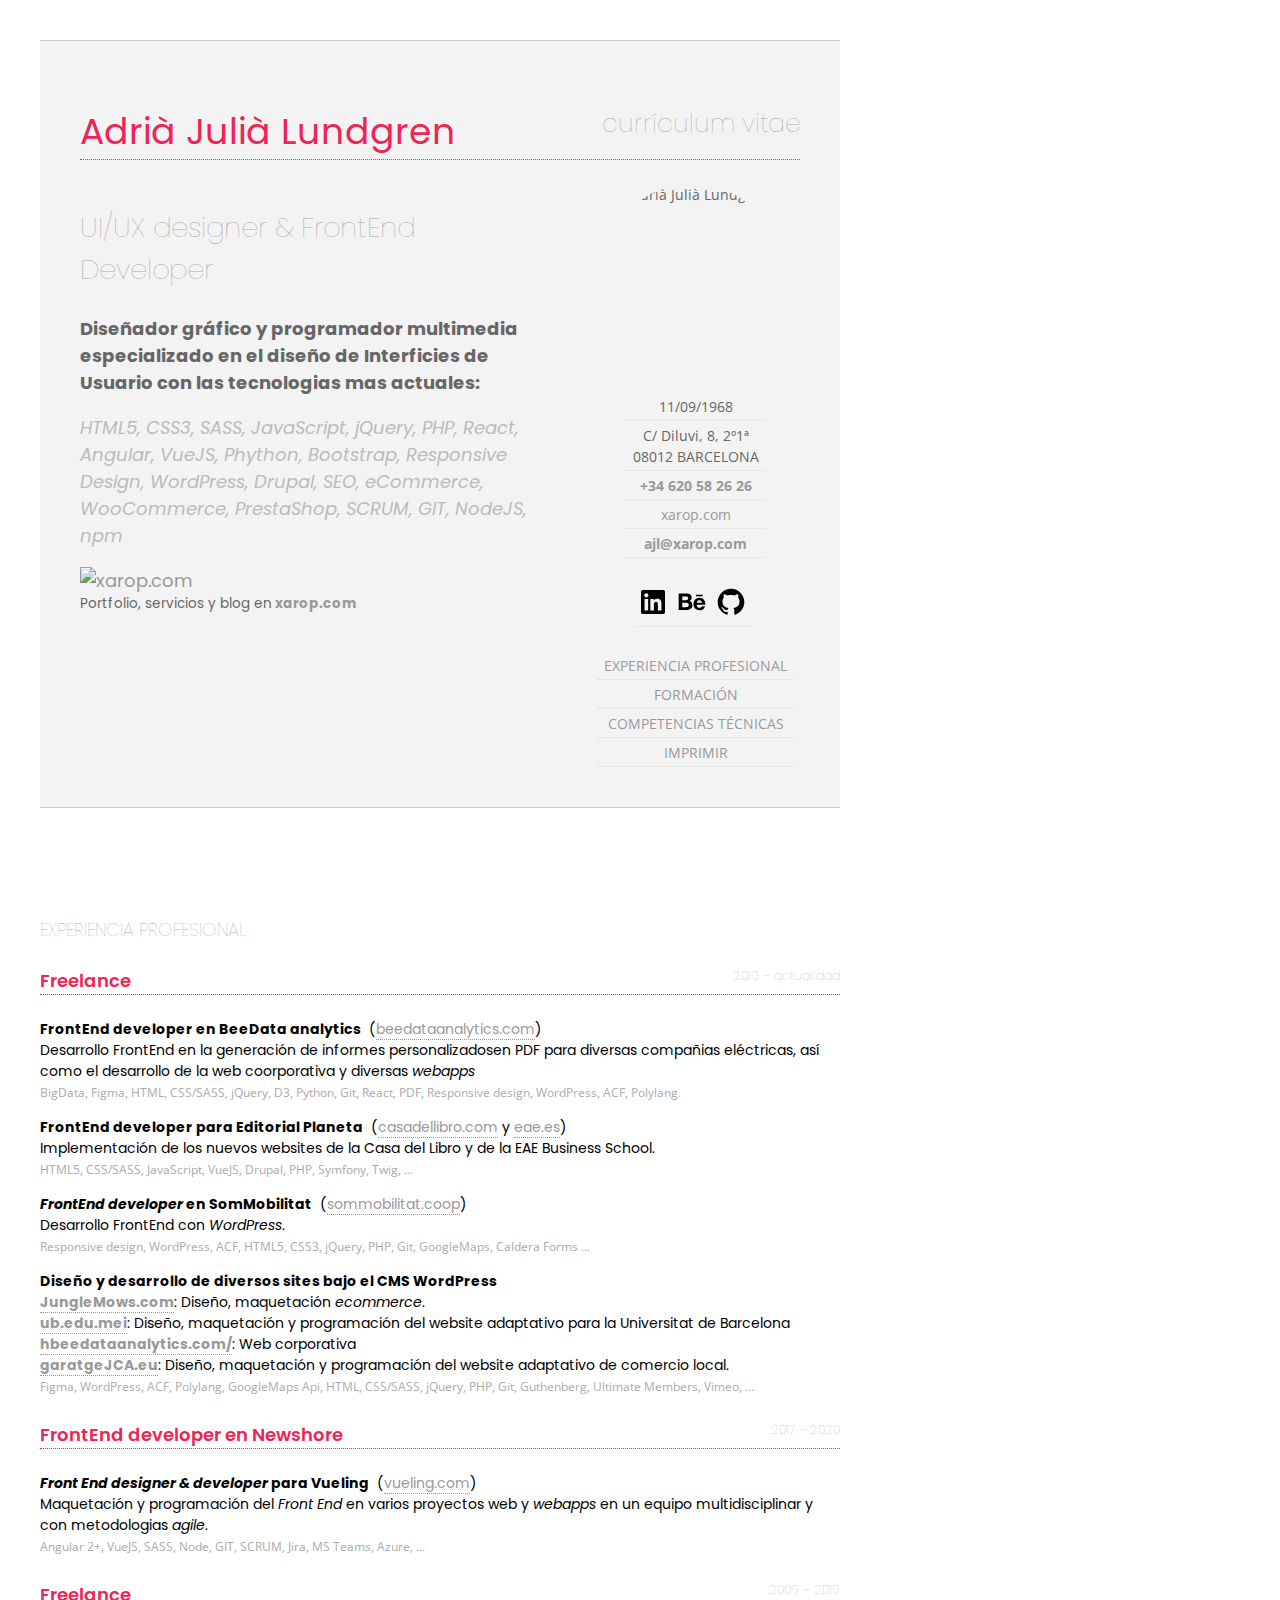
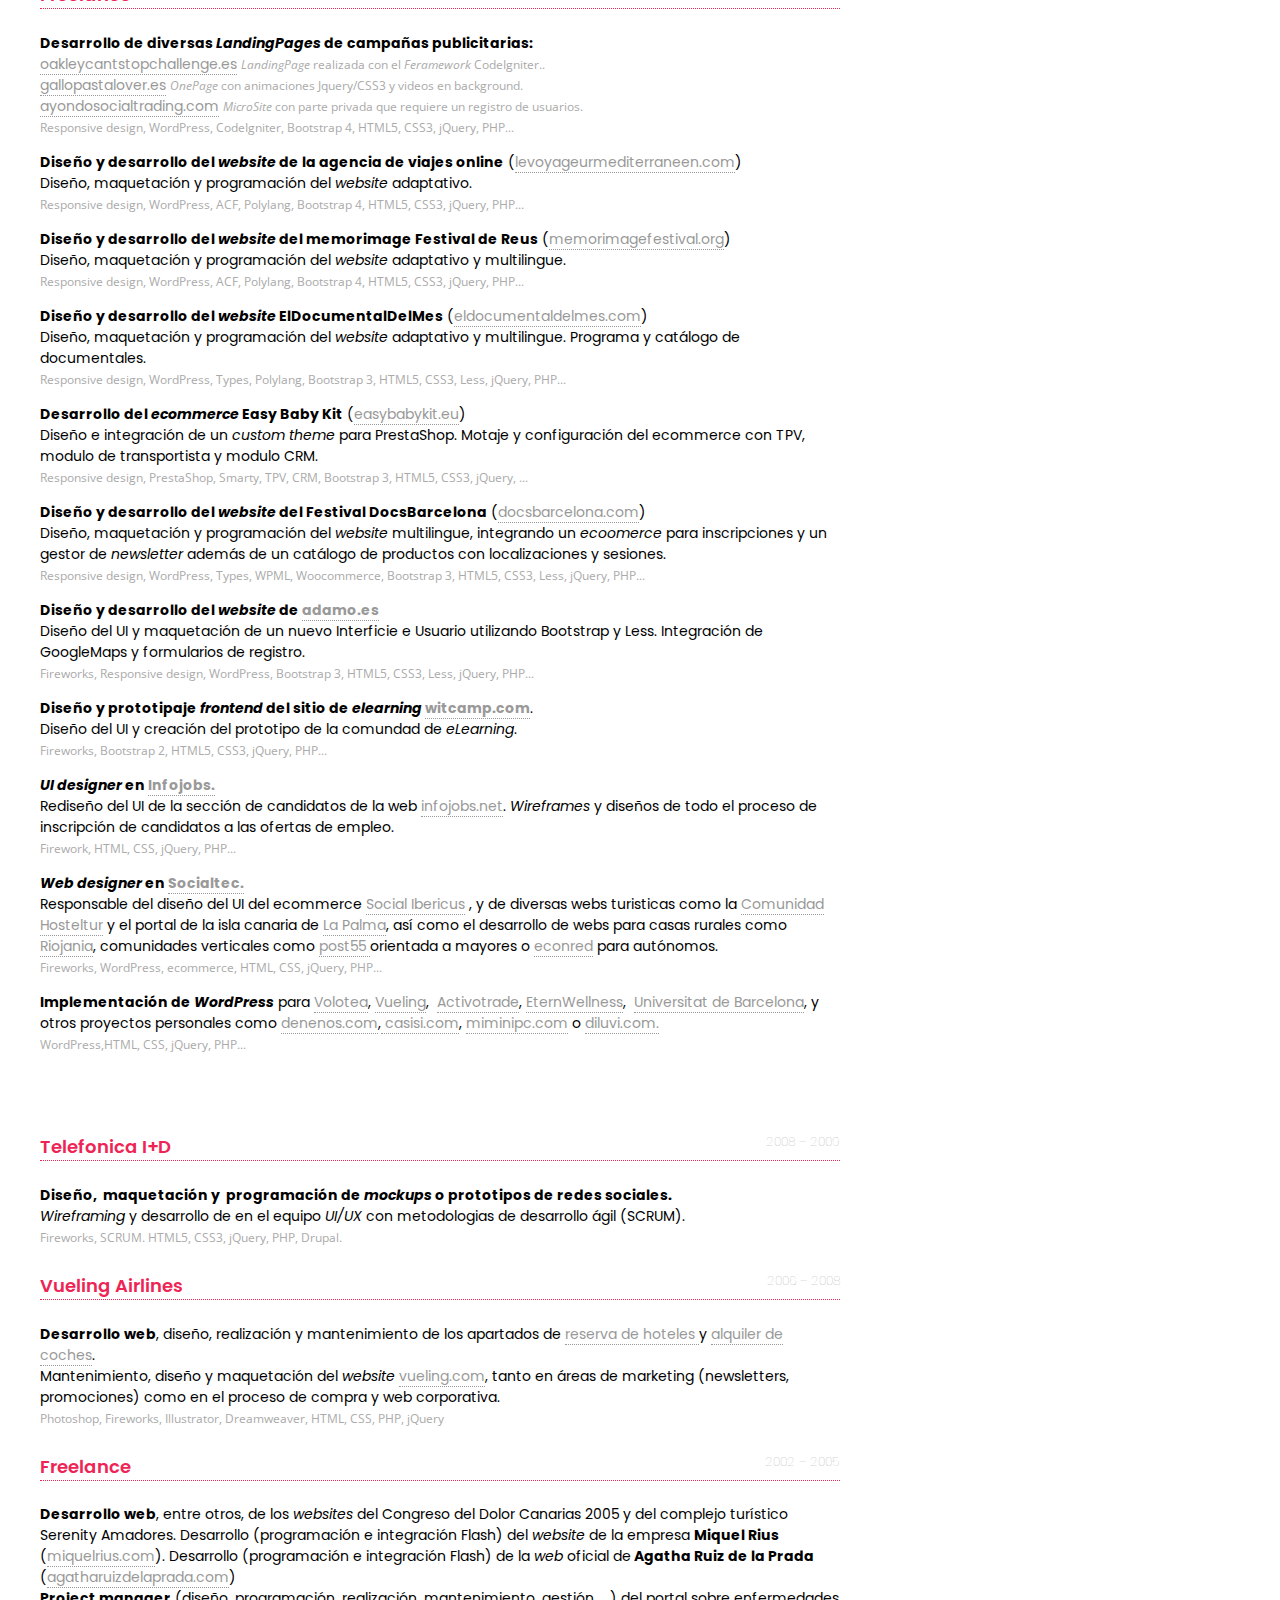
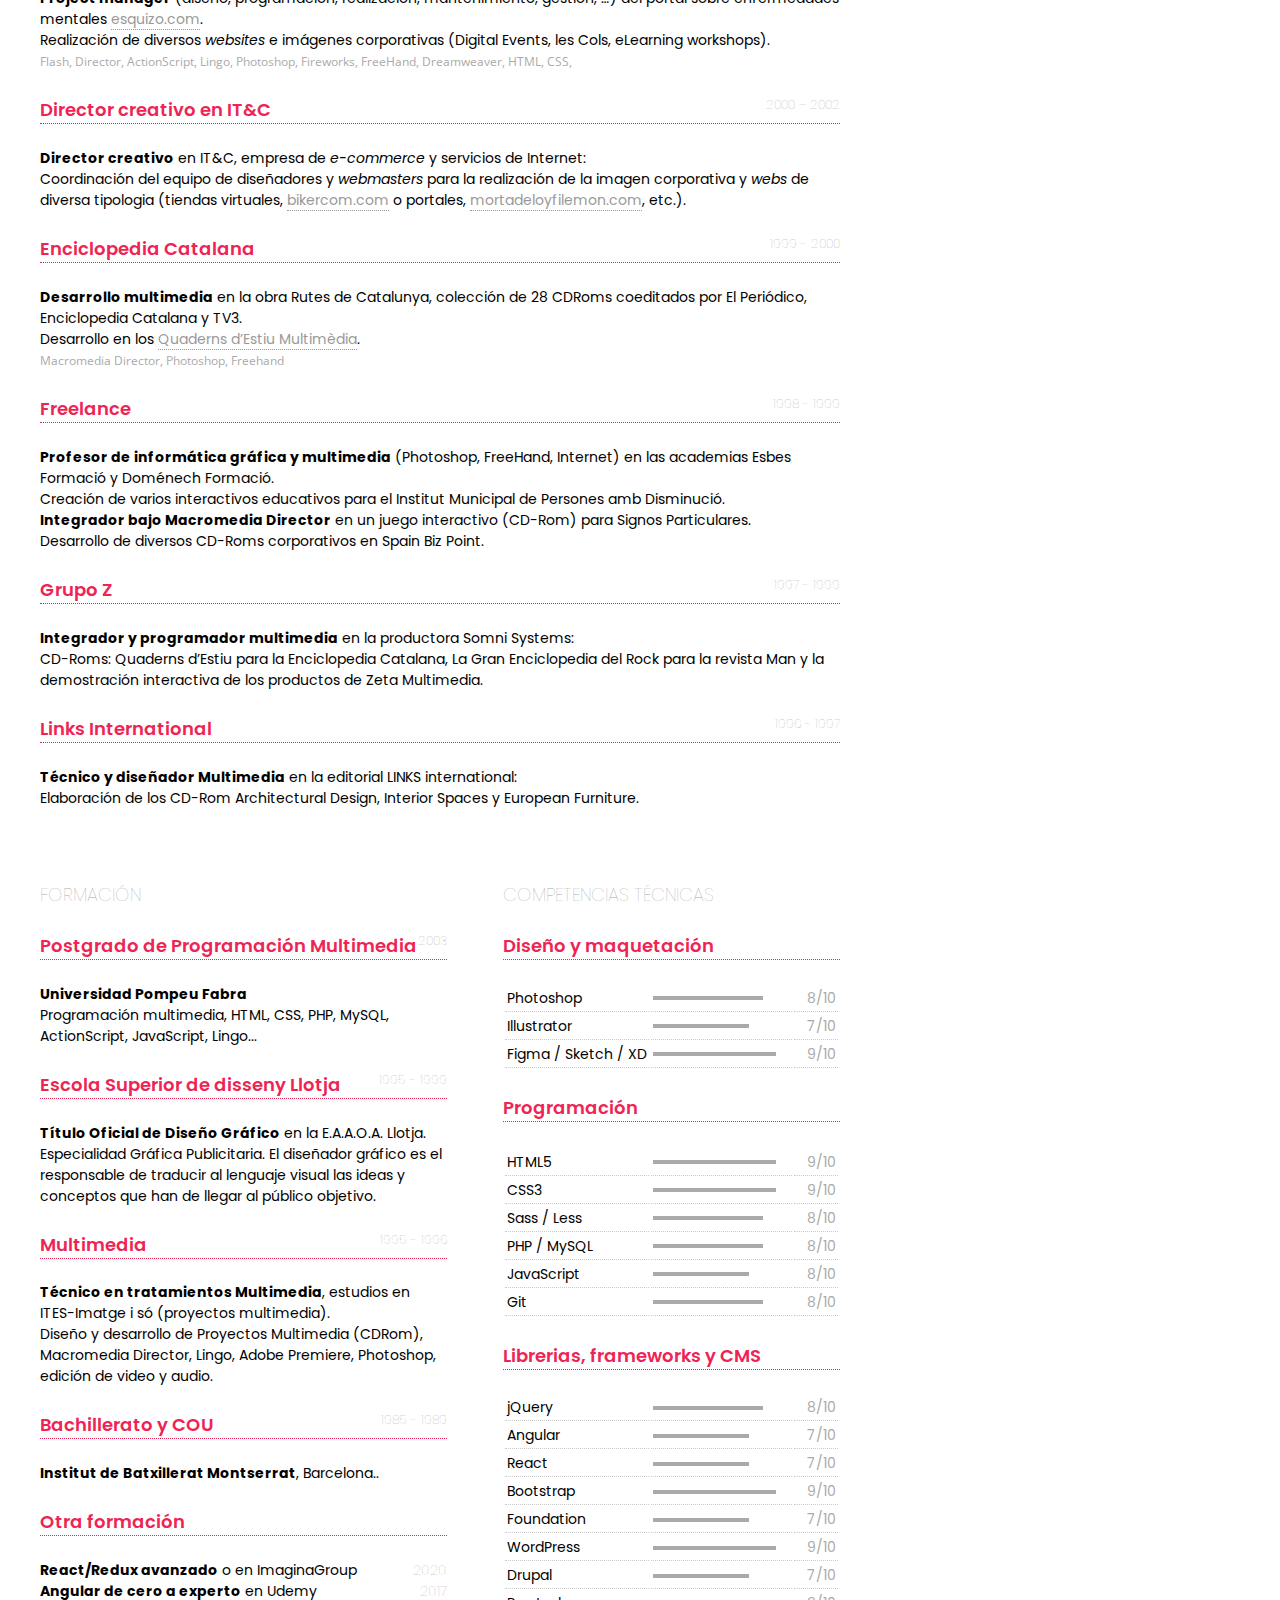
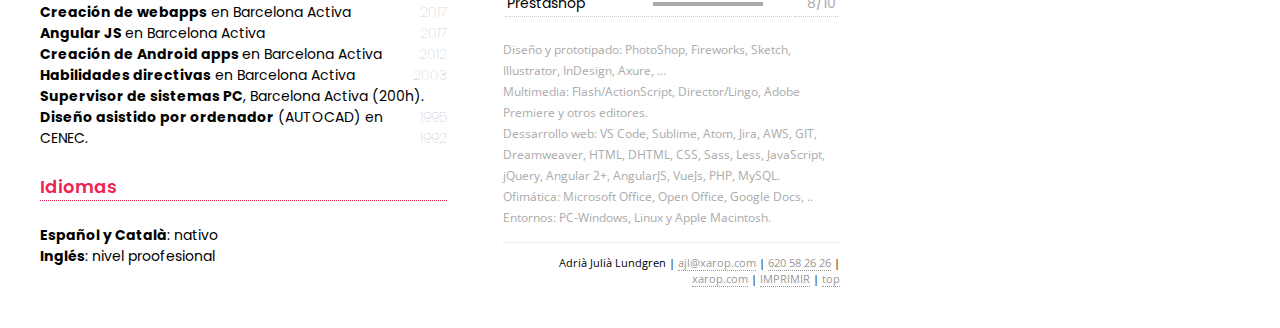
==== index.html @ 92995749 "cv" ====
<!DOCTYPE html>

<html lang="es">

<head>
  <meta charset="UTF-8">
  <meta name="viewport" content="width=device-width, initial-scale=1.0">
  <title>Adrià Julià Lundgren | UI/UX designer and FrontEnd developer | Barcelona</title>

  <link rel="icon" href="//xarop.com/favicon.ico">

  <link
    href='//fonts.googleapis.com/css?family=Open+Sans:300italic,400italic,600italic,700italic,800italic,400,800,300,600,700'
    rel='stylesheet' type='text/css'>

  <link rel="preconnect" href="https://fonts.googleapis.com">
  <link rel="preconnect" href="https://fonts.gstatic.com" crossorigin>
  <link
    href="https://fonts.googleapis.com/css2?family=Poppins:ital,wght@0,100;0,200;0,300;0,400;0,500;0,600;0,700;0,800;0,900;1,100;1,200;1,300;1,400;1,500;1,600;1,700;1,800;1,900&display=swap"
    rel="stylesheet">

  <style type="text/css">
    .print {
      display: none;
    }

    html {
      scroll-behavior: smooth;
    }

    body {
      font-family: 'Poppins', sans-serif;
      font-size: 14px;
      line-height: 1.5;
      margin: 40px;
      max-width: 800px;
      color: #000;
    }

    footer,
    small,
    nav {
      font-family: 'Open Sans', sans-serif;
    }

    figure {
      margin: 0;
    }

    label {
      display: block;
      font-size: .75em;
    }

    img {
      max-width: 100%;
    }

    header {
      background: #F3F3F3;
      padding: 40px;
      display: table;
      border-bottom: #CCC 1px solid;
      border-top: #CCC 1px solid;
      margin-bottom: 50px;
    }

    footer {
      text-align: right;
      font-size: .8em;
      border-top: 1px dotted #ddd;
      padding-top: 1em;
      margin-top: 1em;
    }

    section {
      padding-top: 40px;
      display: block;
      page-break-before: always;
    }

    h1 {
      font-size: 36px;
      color: #333;
      font-weight: 400;
    }

    h2 {
      font-size: 28px;
      color: #aaa;
      font-weight: 100;
    }

    h3 {
      font-size: 18px;
      color: #aaa;
      font-weight: 100;
    }

    h4 {
      font-size: 18px;
      color: #666;
      font-weight: 600;
    }

    small {
      font-size: 12px;
      color: #aaa;
    }

    nav ul {
      margin: 0 auto;
      padding: 0;
      display: table;
    }

    nav li {
      list-style: none;
      padding: .25em;
      border-bottom: dotted 1px #ddd;
      width: 100%;
    }

    .social-links-menu {
      margin: 1em auto;
      padding: 1em;
    }

    .social-links-menu span {
      display: none;
    }

    .social-links-menu li {
      display: inline;
      padding: .25em;
    }

    .clear {
      clear: both;
    }

    .title {
      border-bottom: #EE2455 dotted 1px;
      color: #EE2455;
    }

    .title span,
    .right {
      float: right;
      font-weight: 100;
      text-align: right;
      color: #aaa;
    }

    .title span {
      font-size: 70%;
    }

    .sidebar {
      text-align: center;
      float: right;
      color: #666;
      width: 30%;
    }

    .sidebar figure {
      width: 180px;
      height: 180px;
      border-radius: 90px;
      overflow: hidden;
      margin: 0 auto;
      margin-bottom: 2em;
    }

    .intro {
      font-size: 18px;
      color: #666;
      font-weight: 400;
      float: left;
      width: 65%;
    }

    .intro em {
      color: #bbb;
    }

    header a {
      border: none;
    }

    a {
      color: #999;
      text-decoration: none;
      border-bottom: 1px dotted #999;
    }

    a:hover {
      border-bottom-style: solid;
      color: black;
    }

    table.skill {
      width: 100%;
      margin-bottom: 20px;
    }

    table.skill td {
      border: none;
      border-bottom: #CCC dotted 1px;
      padding: 2px;
      margin: 2px;
    }

    table.skill td.first {
      width: 140px;
    }

    table.skill td.last {
      text-align: right;
      width: 40px;
      color: #aaa;
    }

    table.skill td span {
      height: 4px;
      display: block;
      background: #aaa;
    }


   
      .row {
        display: flex;
        gap: 4em;
      }

  

    /* Smartphones (landscape) ----------- */
    @media (max-width : 600px) {
      .row {
        display: block;
      }
      header {
        text-align: center;
      }

      .intro {
        width: 100%;
        padding-bottom: 2em;
      }

      .sidebar {
        float: none;
        width: 100%;
        margin-top: 20px;
      }
    }

    /* Print ----------- */
    @media print {
      .page {
        margin: 0;
        border: initial;
        border-radius: initial;
        width: initial;
        min-height: initial;
        box-shadow: initial;
        background: initial;
        page-break-after: always;
        overflow: hidden;
      }

      .sidebar {
        padding-top: 2em;
      }

      .print {
        display: block !important;
      }

      .no-print {
        display: none !important;
      }

      body {
        font-size: 12px;
        line-height: 1.2;
      }

      .page {
        position: relative;
      }

      footer {
        position: absolute;
        top: 0;
        right: 0;
        border: none;
        width: 100%;
        display: table;
      }

      small {
        font-size: 10px;
      }

      header {
        margin: -40px;
      }

      .intro {
        width: 70%;
      }

      .sidebar {
        text-align: right;
        float: right;
        width: 25%;
        padding-left: 0;
      }

      .sidebar img {
        float: right;
        margin-right: 0;
        max-width: 100%;
      }

      .title {
        margin: 0;
        margin-top: 1em;
      }
    }
  </style>
</head>

<body>
  <header id="page0" class="page">
    <h1 class="title">Adrià Julià Lundgren<span>currículum vitae</span></h1>
    <div class="intro">
      <h2>UI/UX designer & FrontEnd Developer</h2>

      <strong>Diseñador gráfico y programador multimedia especializado en el diseño de Interficies de Usuario con las
        tecnologias mas actuales:</strong>
      <p><em>HTML5, CSS3, SASS, JavaScript, jQuery, PHP, React, Angular, VueJS, Phython, Bootstrap, Responsive Design,
          WordPress,
          Drupal, SEO, eCommerce, WooCommerce, PrestaShop, SCRUM, GIT, NodeJS, npm</em></p>

      <figure>
        <a href="//xarop.com/"><img src="//xarop.com/xarop-logo.png" alt="xarop.com" height="60"></a>

        <label>
          Portfolio, servicios y blog en <strong><a href="//www.xarop.com" target="_blank">xarop.com</a></strong>
        </label>
      </figure>


    </div>
    <nav class="sidebar">
      <figure>
        <img title="Adrià Julià Lundgren" src="//xarop.com/cv/ajl0.jpg" alt="Adrià Julià Lundgren" />
      </figure>
      <ul>
        <li>11/09/1968</li>
        <li>C/ Diluvi, 8, 2º1ª<br />08012 BARCELONA</li>
        <li><strong><a href="tel:+34 620582626">+34 620 58 26 26</a></strong></li>
        <li><a href="//xarop.com/">xarop.com</a></li>
        <li><strong><a href="mailto:ajl@xarop.com">ajl@xarop.com</a></strong></li>
        <!-- <a href="//twitter.com/xarop/">@xarop</a> -->
      </ul>
      <ul id="menu-social" class="social-links-menu">
        <!-- <li><a href="https://twitter.com/xarop"><span>Twitter</span><svg class="svg-icon" width="32" height="32"
              aria-hidden="true" role="img" focusable="false" viewBox="0 0 24 24" version="1.1"
              xmlns="http://www.w3.org/2000/svg" xmlns:xlink="http://www.w3.org/1999/xlink">
              <path
                d="M22.23,5.924c-0.736,0.326-1.527,0.547-2.357,0.646c0.847-0.508,1.498-1.312,1.804-2.27 c-0.793,0.47-1.671,0.812-2.606,0.996C18.324,4.498,17.257,4,16.077,4c-2.266,0-4.103,1.837-4.103,4.103 c0,0.322,0.036,0.635,0.106,0.935C8.67,8.867,5.647,7.234,3.623,4.751C3.27,5.357,3.067,6.062,3.067,6.814 c0,1.424,0.724,2.679,1.825,3.415c-0.673-0.021-1.305-0.206-1.859-0.513c0,0.017,0,0.034,0,0.052c0,1.988,1.414,3.647,3.292,4.023 c-0.344,0.094-0.707,0.144-1.081,0.144c-0.264,0-0.521-0.026-0.772-0.074c0.522,1.63,2.038,2.816,3.833,2.85 c-1.404,1.1-3.174,1.756-5.096,1.756c-0.331,0-0.658-0.019-0.979-0.057c1.816,1.164,3.973,1.843,6.29,1.843 c7.547,0,11.675-6.252,11.675-11.675c0-0.178-0.004-0.355-0.012-0.531C20.985,7.47,21.68,6.747,22.23,5.924z">
              </path>
            </svg></a></li> -->
        <li><a href="http://www.linkedin.com/in/xarop"><span>Linkedin</span><svg class="svg-icon" width="32" height="32"
              aria-hidden="true" role="img" focusable="false" viewBox="0 0 24 24" version="1.1"
              xmlns="http://www.w3.org/2000/svg" xmlns:xlink="http://www.w3.org/1999/xlink">
              <path
                d="M19.7,3H4.3C3.582,3,3,3.582,3,4.3v15.4C3,20.418,3.582,21,4.3,21h15.4c0.718,0,1.3-0.582,1.3-1.3V4.3 C21,3.582,20.418,3,19.7,3z M8.339,18.338H5.667v-8.59h2.672V18.338z M7.004,8.574c-0.857,0-1.549-0.694-1.549-1.548 c0-0.855,0.691-1.548,1.549-1.548c0.854,0,1.547,0.694,1.547,1.548C8.551,7.881,7.858,8.574,7.004,8.574z M18.339,18.338h-2.669 v-4.177c0-0.996-0.017-2.278-1.387-2.278c-1.389,0-1.601,1.086-1.601,2.206v4.249h-2.667v-8.59h2.559v1.174h0.037 c0.356-0.675,1.227-1.387,2.526-1.387c2.703,0,3.203,1.779,3.203,4.092V18.338z">
              </path>
            </svg></a></li>
        <li><a href="https://www.behance.net/xarop"><span>Behance</span><svg class="svg-icon" width="32" height="32"
              aria-hidden="true" role="img" focusable="false" viewBox="0 0 24 24" version="1.1"
              xmlns="http://www.w3.org/2000/svg" xmlns:xlink="http://www.w3.org/1999/xlink">
              <path
                d="M7.799,5.698c0.589,0,1.12,0.051,1.606,0.156c0.482,0.102,0.894,0.273,1.241,0.507c0.344,0.235,0.612,0.546,0.804,0.938 c0.188,0.387,0.281,0.871,0.281,1.443c0,0.619-0.141,1.137-0.421,1.551c-0.284,0.413-0.7,0.751-1.255,1.014 c0.756,0.218,1.317,0.601,1.689,1.146c0.374,0.549,0.557,1.205,0.557,1.975c0,0.623-0.12,1.161-0.359,1.612 c-0.241,0.457-0.569,0.828-0.973,1.114c-0.408,0.288-0.876,0.5-1.399,0.637C9.052,17.931,8.514,18,7.963,18H2V5.698H7.799 M7.449,10.668c0.481,0,0.878-0.114,1.192-0.345c0.311-0.228,0.463-0.603,0.463-1.119c0-0.286-0.051-0.523-0.152-0.707 C8.848,8.315,8.711,8.171,8.536,8.07C8.362,7.966,8.166,7.894,7.94,7.854c-0.224-0.044-0.457-0.06-0.697-0.06H4.709v2.874H7.449z M7.6,15.905c0.267,0,0.521-0.024,0.759-0.077c0.243-0.053,0.457-0.137,0.637-0.261c0.182-0.12,0.332-0.283,0.441-0.491 C9.547,14.87,9.6,14.602,9.6,14.278c0-0.633-0.18-1.084-0.533-1.357c-0.356-0.27-0.83-0.404-1.413-0.404H4.709v3.388L7.6,15.905z M16.162,15.864c0.367,0.358,0.897,0.538,1.583,0.538c0.493,0,0.92-0.125,1.277-0.374c0.354-0.248,0.571-0.514,0.654-0.79h2.155 c-0.347,1.072-0.872,1.838-1.589,2.299C19.534,18,18.67,18.23,17.662,18.23c-0.701,0-1.332-0.113-1.899-0.337 c-0.567-0.227-1.041-0.544-1.439-0.958c-0.389-0.415-0.689-0.907-0.904-1.484c-0.213-0.574-0.32-1.21-0.32-1.899 c0-0.666,0.11-1.288,0.329-1.863c0.222-0.577,0.529-1.075,0.933-1.492c0.406-0.42,0.885-0.751,1.444-0.994 c0.558-0.241,1.175-0.363,1.857-0.363c0.754,0,1.414,0.145,1.98,0.44c0.563,0.291,1.026,0.686,1.389,1.181 c0.363,0.493,0.622,1.057,0.783,1.69c0.16,0.632,0.217,1.292,0.171,1.983h-6.428C15.557,14.84,15.795,15.506,16.162,15.864 M18.973,11.184c-0.291-0.321-0.783-0.496-1.384-0.496c-0.39,0-0.714,0.066-0.973,0.2c-0.254,0.132-0.461,0.297-0.621,0.491 c-0.157,0.197-0.265,0.405-0.328,0.628c-0.063,0.217-0.101,0.413-0.111,0.587h3.98C19.478,11.969,19.265,11.509,18.973,11.184z M15.057,7.738h4.985V6.524h-4.985L15.057,7.738z">
              </path>
            </svg></a></li>
        <li><a href="https://github.com/xarop"><span>Github</span><svg class="svg-icon" width="32" height="32"
              aria-hidden="true" role="img" focusable="false" viewBox="0 0 24 24" version="1.1"
              xmlns="http://www.w3.org/2000/svg" xmlns:xlink="http://www.w3.org/1999/xlink">
              <path
                d="M12,2C6.477,2,2,6.477,2,12c0,4.419,2.865,8.166,6.839,9.489c0.5,0.09,0.682-0.218,0.682-0.484 c0-0.236-0.009-0.866-0.014-1.699c-2.782,0.602-3.369-1.34-3.369-1.34c-0.455-1.157-1.11-1.465-1.11-1.465 c-0.909-0.62,0.069-0.608,0.069-0.608c1.004,0.071,1.532,1.03,1.532,1.03c0.891,1.529,2.341,1.089,2.91,0.833 c0.091-0.647,0.349-1.086,0.635-1.337c-2.22-0.251-4.555-1.111-4.555-4.943c0-1.091,0.39-1.984,1.03-2.682 C6.546,8.54,6.202,7.524,6.746,6.148c0,0,0.84-0.269,2.75,1.025C10.295,6.95,11.15,6.84,12,6.836 c0.85,0.004,1.705,0.114,2.504,0.336c1.909-1.294,2.748-1.025,2.748-1.025c0.546,1.376,0.202,2.394,0.1,2.646 c0.64,0.699,1.026,1.591,1.026,2.682c0,3.841-2.337,4.687-4.565,4.935c0.359,0.307,0.679,0.917,0.679,1.852 c0,1.335-0.012,2.415-0.012,2.741c0,0.269,0.18,0.579,0.688,0.481C19.138,20.161,22,16.416,22,12C22,6.477,17.523,2,12,2z">
              </path>
            </svg></a></li>
      </ul>

      <ul class="no-print">
        <li><a href="#page1"> EXPERIENCIA PROFESIONAL</a></li>
        <li><a href="#page2">FORMACIÓN</a></li>
        <li><a href="#page3">COMPETENCIAS TÉCNICAS</a></li>
        <li><a href="javascript:window.print()">IMPRIMIR</a></li>
      </ul>

    </nav>



  </header>




  <section id="page1" class="page">
    <h3>EXPERIENCIA PROFESIONAL</h3>

    <article>

      <h4 class="title">Freelance<span>2019 – actualidad</span></h4>

      <p><strong>FrontEnd developer en BeeData analytics</strong> 
        (<a href="//beedataanalytics.com/" target="_blank">beedataanalytics.com</a>)<br />
        Desarrollo FrontEnd en la generación de informes personalizadosen PDF para diversas compañias eléctricas, así
        como el desarrollo de la web coorporativa y diversas <em>webapps</em>
        <br />
        <small>BigData, Figma, HTML, CSS/SASS, jQuery, D3, Python, Git, React, PDF, Responsive design, WordPress, ACF,
          Polylang.</small>
      </p>

      <p><strong>FrontEnd developer para Editorial Planeta</strong> 
        (<a href="//www.casadellibro.com/" target="_blank">casadellibro.com</a> y <a href="//www.eae.es/"
          target="_blank">eae.es</a>)<br />
        Implementación de los nuevos websites de la Casa del Libro y de la EAE Business School.
        <br />
        <small>HTML5, CSS/SASS, JavaScript, VueJS, Drupal, PHP, Symfony, Twig, ...</small>
      </p>

      <!-- 
        <p><strong>Diseño y desarrollo del <em>website</em> Learning By Docs</strong> 
        (<a href="//edu.docsbarcelona.com/" target="_blank">edu.docsbarcelona.com</a>)<br />
        Diseño, maquetación y programación del <em>website</em> adaptativo con áre privada y gestion de miembros. <br />
        <small>Responsive design, WordPress, ACF, Polylang, HTML5, CSS3, jQuery, PHP, Git, Guthenberg, Ultimate Members,
          Vimeo, ...</small>
      </p>

      <p><strong>Diseño y desarrollo del <em>website</em> Garatge JCA</strong> 
        (<a href="//www.garatgejca.eu/wp/" target="_blank">garatgejca.eu</a>)<br />
        Diseño, maquetación y programación del <em>website</em> adaptativo. <br />
        <small>Responsive design, WordPress, ACF, Polylang, HTML5, CSS3, jQuery, PHP, Git, Guthenberg, ...</small>
      </p> 
      -->

      <p><strong><em>FrontEnd developer</em> en SomMobilitat</strong> 
        (<a href="//www.sommobilitat.coop" target="_blank">sommobilitat.coop</a>)<br />
        Desarrollo FrontEnd con <em>WordPress</em>. <br />
        <small>Responsive design, WordPress, ACF, HTML5, CSS3, jQuery, PHP, Git, GoogleMaps, Caldera Forms ...</small>
      </p>
      <!-- 
      <p><strong>Diseño y desarrollo del <em>website</em> del Master de Estudios internacionales de la Universitat de
          Barcelona</strong> 
        (<a href="//ub.edu/mei" target="_blank">ub.edu.mei</a>)<br />
        Diseño, maquetación y programación del <em>website</em> adaptativo. <br />
        <small>Responsive design, WordPress, ACF, Polylang, Bootstrap 4, HTML5, CSS3, jQuery, PHP...</small>
      </p> -->

      <p><strong>Diseño y desarrollo de diversos sites bajo el CMS WordPress</strong> <br />
        <strong><a href="//junglemows.com" target="_blank">JungleMows.com</a></strong>: Diseño, maquetación
        <em>ecommerce</em>.<br />
        <strong><a href="//ub.edu/mei" target="_blank">ub.edu.mei</a></strong>: Diseño, maquetación y programación del
        website adaptativo para la Universitat de Barcelona<br />
        <strong><a href="//beedataanalytics.com/" target="_blank">hbeedataanalytics.com/</a></strong>: Web
        corporativa<br />
        <strong><a href="//www.garatgejca.eu/" target="_blank">garatgeJCA.eu</a></strong>: Diseño, maquetación y
        programación del website adaptativo de comercio local.<br />
        <small>Figma, WordPress, ACF, Polylang, GoogleMaps Api, HTML, CSS/SASS, jQuery, PHP, Git, Guthenberg, Ultimate
          Members, Vimeo, ...</small>
      </p>


    </article>

    <article>
      <h4 class="title">FrontEnd developer en Newshore <span>2017 – 2020</span></h4>

      <p><strong><em>Front End designer & developer</em> para Vueling</strong> 
        (<a href="//vueling.com" target="_blank">vueling.com</a>)<br />
        Maquetación y programación del <em>Front End</em> en varios proyectos web y <em>webapps</em> en un equipo
        multidisciplinar y con metodologias <em>agile</em>. <br />
        <small>Angular 2+, VueJS, SASS, Node, GIT, SCRUM, Jira, MS Teams, Azure, ...</small>
      </p>
    </article>

    <article>

      <h4 class="title">Freelance<span>2009 – 2019</span></h4>

      <p class="no-print"><strong>Desarrollo de diversas <em>LandingPages</em> de campañas publicitarias:</strong><br />
        <a href="//oakleycantstopchallenge.es" target="_blank">oakleycantstopchallenge.es</a>
        <small><em>LandingPage</em> realizada con el <em>Feramework</em> CodeIgniter..</small><br />
        <a href="//www.gallopastalover.es" target="_blank">gallopastalover.es</a>
        <small><em>OnePage</em> con animaciones Jquery/CSS3 y videos en background.</small><br />
        <a href="//www.ayondosocialtrading.com" target="_blank">ayondosocialtrading.com</a>
        <small><em>MicroSite</em> con parte privada que requiere un registro de usuarios.</small><br />
        <small>Responsive design, WordPress, CodeIgniter, Bootstrap 4, HTML5, CSS3, jQuery, PHP...</small>
      </p>

      <p><strong>Diseño y desarrollo del <em>website</em> de la agencia de viajes online</strong> (<a
          href="//www.levoyageurmediterraneen.com" target="_blank">levoyageurmediterraneen.com</a>)<br />
        Diseño, maquetación y programación del <em>website</em> adaptativo. <br />
        <small>Responsive design, WordPress, ACF, Polylang, Bootstrap 4, HTML5, CSS3, jQuery, PHP...</small>
      </p>

      <p><strong>Diseño y desarrollo del <em>website</em> del memorimage Festival de Reus</strong> (<a
          href="//memorimage.reus.cat/" target="_blank">memorimagefestival.org</a>)<br />
        Diseño, maquetación y programación del <em>website</em> adaptativo y multilingue. <br />
        <small>Responsive design, WordPress, ACF, Polylang, Bootstrap 4, HTML5, CSS3, jQuery, PHP...</small>
      </p>

      <p><strong>Diseño y desarrollo del <em>website</em> ElDocumentalDelMes</strong> (<a
          href="//www.eldocumentaldelmes.com/" target="_blank">eldocumentaldelmes.com</a>)<br />
        Diseño, maquetación y programación del <em>website</em> adaptativo y multilingue. Programa y catálogo de
        documentales.<br />
        <small>Responsive design, WordPress, Types, Polylang, Bootstrap 3, HTML5, CSS3, Less, jQuery, PHP...</small>
      </p>

      <p><strong>Desarrollo del <em>ecommerce</em> Easy Baby Kit</strong> (<a href="//easybabykit.eu/shop/"
          target="_blank">easybabykit.eu</a>)<br />
        Diseño e integración de un <em>custom theme</em> para PrestaShop. Motaje y configuración del ecommerce con TPV,
        modulo de transportista y modulo CRM.<br />
        <small>Responsive design, PrestaShop, Smarty, TPV, CRM, Bootstrap 3, HTML5, CSS3, jQuery, ...</small>
      </p>

      <p><strong>Diseño y desarrollo del <em>website</em> del Festival DocsBarcelona</strong> (<a
          href="//www.docsbarcelona.com/" target="_blank">docsbarcelona.com</a>)<br />
        Diseño, maquetación y programación del <em>website</em> multilingue, integrando un <em>ecoomerce</em> para
        inscripciones y un gestor de <em>newsletter</em> además de un catálogo de productos con localizaciones y
        sesiones.
        <br />
        <small>Responsive design, WordPress, Types, WPML, Woocommerce, Bootstrap 3, HTML5, CSS3, Less, jQuery,
          PHP...</small>
      </p>

      <p><strong>Diseño y desarrollo del <em>website</em> de <a href="//www.adamo.es/"
            target="_blank">adamo.es</a></strong><br />
        Diseño del UI y maquetación de un nuevo Interficie e Usuario utilizando Bootstrap y Less. Integración de
        GoogleMaps
        y formularios de registro.<br />
        <small>Fireworks, Responsive design, WordPress, Bootstrap 3, HTML5, CSS3, Less, jQuery, PHP...</small>
      </p>

      <p class="no-print"><strong>Diseño y prototipaje <em>frontend</em> del sitio de <em>elearning</em> <a
            href="//www.witcamp.com/" target="_blank">witcamp.com</a></strong>.<br />
        Diseño del UI y creación del prototipo de la comundad de <em>eLearning</em>.<br />
        <small>Fireworks, Bootstrap 2, HTML5, CSS3, jQuery, PHP...</small>
      </p>

      <p><strong><em>UI designer</em> en <a title="" href="//www.infojobs.net/" target="_blank">Infojobs.<br />
          </a></strong>Rediseño del UI de la sección de candidatos de la web <a href="//www.infojobs.net/"
          target="_blank">infojobs.net</a>. <em>Wireframes</em> y diseños de todo el proceso de inscripción de
        candidatos
        a
        las ofertas de empleo.<br />
        <small>Firework, HTML, CSS, jQuery, PHP...</small>
      </p>

      <p class="no-print"><strong><em>Web designer</em> en <a title="" href="//www.socialtec.es/"
            target="_blank">Socialtec.<br />
          </a></strong>Responsable del diseño del UI del ecommerce <a href="//www.socialibericus.com/"
          target="new">Social Ibericus</a> , y de diversas webs turisticas como la <a href="//comunidad.hosteltur.com/"
          target="_blank">Comunidad Hosteltur</a> y el portal de la isla canaria
        de <a href="//www.lapalma.es/" target="_blank">La Palma</a>, así como el desarrollo de webs para casas
        rurales como <a href="//www.riojania.com" target="_blank">Riojania</a>, comunidades verticales como <a
          title="Comunidad para mayores" href="//www.post55.es/" target="_blank">post55 </a>orientada a mayores
        o <a title="La c omunidad para autonomos y pymes" href="//econred.es/" target="_blank">econred</a> para
        autónomos.<br />
        <small>Fireworks, WordPress, ecommerce, HTML, CSS, jQuery, PHP...</small>
      </p>

      <p><strong>Implementación de <em>WordPress</em></strong> para <a href="//www.volotea.com/"
          target="_blank">Volotea</a>, <a href="//vuelingnews.com/" target="_blank">Vueling</a>,  <a
          href="//www.activotrade.com/" target="_blank">Activotrade</a>, <a href="//eternwellness.com/"
          target="_blank">EternWellness</a>,  <a href="//www.ub.edu/mei/">Universitat de Barcelona</a>, y otros
        proyectos personales como <a href="//www.denenos.com/" target="_blank">denenos.com</a>,<a
          href="//www.miminipc.com/" target="_blank"> casisi.com</a>, <a href="//www.miminipc.com/"
          target="_blank">miminipc.com</a> o <a href="//www.diluvi.com/" target="_blank">diluvi.com.</a><br />
        <small>WordPress,HTML, CSS, jQuery, PHP...</small>
      </p>

    </article>

    <footer class="print">
      Adrià Julià Lundgren CV |
      <a href="mailto:ajl@xarop.com">ajl@xarop.com</a> |
      <a href="tel:+34 620582626">+34 620 58 26 26</a> |
      <a href="http;//xarop.com">xarop.com</a>
    </footer>

  </section>

  <section id="page1b" class="page">
    <article>
      <h4 class="title">Telefonica I+D<span>2008 – 2009</span></h4>
      <p> <strong>Diseño,  maquetación y  programación de </em><em>mockups </em>o prototipos de redes
          sociales.</strong><br />
        <em>Wireframing</em> y desarrollo de en el equipo <em>UI/UX</em> con metodologias de desarrollo ágil
        (SCRUM).<br />
        <small>Fireworks, SCRUM. HTML5, CSS3, jQuery, PHP, Drupal.</small>

      <h4 class="title">Vueling Airlines<span>2006 – 2008</span></h4>
      <p> <strong>Desarrollo web</strong>, diseño, realización y mantenimiento de los apartados de <a
          href="//www.vueling.com/hotels/">reserva de hoteles </a>y <a href="//www.vueling.com/cars/">alquiler
          de coches</a>.<br />
        Mantenimiento, diseño y maquetación del <em>website </em><a href="//www.vueling.com/">vueling.com</a>,
        tanto
        en áreas de marketing (newsletters, promociones) como en el proceso de compra y web corporativa.<br />
        <small>Photoshop, Fireworks, Illustrator, Dreamweaver, HTML, CSS, PHP, jQuery</small>
      </p>


      <h4 class="title">Freelance<span>2002 – 2005</span></h4>
      <p> <strong>Desarrollo web</strong>, entre otros, de los <em>websites</em> del Congreso del Dolor Canarias 2005
        y
        del complejo turístico Serenity Amadores. Desarrollo (programación e integración Flash)
        del <em>website</em> de
        la
        empresa <strong>Miquel Rius</strong> (<a href="//www.miquelrius.com/" target="_blank">miquelrius.com</a>).
        Desarrollo (programación e integración Flash) de la <em>web</em> oficial de<strong> Agatha Ruiz de la Prada
        </strong>(<a href="//www.agatharuizdelaprada.com/">agatharuizdelaprada.com</a>)<br />
        <strong>Project manager</strong> (diseño, programación, realización, mantenimiento, gestión, …) del portal
        sobre
        enfermedades mentales <a href="//www.esquizo.com/" target="_blank">esquizo.com</a>.<br />
        Realización de diversos <em>websites</em> e imágenes corporativas (Digital Events, les Cols, eLearning
        workshops).
        <br />
        <small>Flash, Director, ActionScript, Lingo, Photoshop, Fireworks, FreeHand, Dreamweaver, HTML, CSS,</small>
      </p>


      <h4 class="title">Director creativo en IT&amp;C<span>2000 – 2002</span></h4>
      <p> <strong>Director creativo</strong> en IT&amp;C, empresa de <em>e-commerce</em> y servicios de
        Internet:<br />
        Coordinación del equipo de diseñadores y <em>webmasters</em> para la realización de la imagen corporativa y
        <em>webs</em> de diversa tipologia (tiendas virtuales, <a title="Tienda de accesorios para moticicletas"
          href="//www.bikercom.com/" target="_blank">bikercom.com</a> o portales, <a
          title="Mortadelo y Filemon - web oficial" href="//www.mortadeloyfilemon.com/"
          target="_blank">mortadeloyfilemon.com</a>, etc.).
      </p>

    </article>

    <article>
      <h4 class="title">Enciclopedia Catalana<span>1999 - 2000</span></h4>
      <p> <strong>Desarrollo multimedia</strong> en la obra Rutes de Catalunya, colección de 28 CDRoms coeditados por El
        Periódico, Enciclopedia Catalana y TV3.<br />
        Desarrollo en los <a href="//www.grec.net/home/escolar/PRIMARIA/qestiucd8.htm" target="_blank">Quaderns
          d&rsquo;Estiu Multimèdia</a>.<br />
        <small>Macromedia Director, Photoshop, Freehand</small>
      </p>
    </article>
    <article>
      <h4 class="title">Freelance<span>1998 - 1999</span></h4>
      <p> <strong>Profesor de informática gráfica y multimedia</strong> (Photoshop, FreeHand, Internet) en las academias
        Esbes Formació y Doménech Formació.<br />
        Creación de varios interactivos educativos para el Institut Municipal de Persones amb Disminució.<br />
        <strong>Integrador bajo Macromedia Director</strong> en un juego interactivo (CD-Rom) para Signos
        Particulares.<br />
        Desarrollo de diversos CD-Roms corporativos en Spain Biz Point.<br />
    </article>


    <article>

      <h4 class="title">Grupo Z<span>1997 - 1999</span></h4>
      <p> <strong>Integrador y programador multimedia</strong> en la productora Somni Systems:<br />
        CD-Roms: Quaderns d&rsquo;Estiu para la Enciclopedia Catalana, La Gran Enciclopedia del Rock para la revista Man
        y la demostración interactiva de los productos de Zeta Multimedia.</p>
    </article>

    <article>
      <h4 class="title">Links International<span>1996 - 1997</span></h4>
      <p> <strong>Técnico y diseñador Multimedia</strong> en la editorial LINKS international:<br />
        Elaboración de los CD-Rom Architectural Design, Interior Spaces y European Furniture.</p>
    </article>

    <footer class="print">
      Adrià Julià Lundgren CV |
      <a href="mailto:ajl@xarop.com">ajl@xarop.com</a> |
      <a href="tel:+34 620582626">+34 620 58 26 26</a> |
      <a href="http;//xarop.com">xarop.com</a>
    </footer>

  </section>


  <div class="row">
    <section id="page2" class="page">
      <h3>FORMACIÓN</h3>
      <article>
        <h4 class="title">Postgrado de Programación Multimedia<span>2003</span></h4>
        <p><strong>Universidad Pompeu Fabra</strong><br />
          Programación multimedia, HTML, CSS, PHP, MySQL, ActionScript, JavaScript, Lingo...</p>
      </article>
      <article>
        <h4 class="title">Escola Superior de disseny Llotja<span>1995 - 1999</span></h4>
        <p><strong>Título Oficial de Diseño Gráfico</strong> en la E.A.A.O.A. Llotja. <br />
          Especialidad Gráfica Publicitaria. El diseñador gráfico es el responsable de traducir al lenguaje visual las
          ideas y conceptos que han de llegar al público objetivo.</p>
      </article>
      <article>
        <h4 class="title">Multimedia<span>1995 - 1996</span></h4>
        <p> <strong>Técnico en tratamientos Multimedia</strong>, estudios en ITES-Imatge i só (proyectos
          multimedia).<br />
          Diseño y desarrollo de Proyectos Multimedia (CDRom), Macromedia Director, Lingo, Adobe Premiere, Photoshop,
          edición de video y audio.<br />
        </p>
      </article>
      <article>
        <h4 class="title">Bachillerato y COU<span>1985 - 1989</span></h4>
        <p> <strong>Institut de Batxillerat Montserrat</strong>, Barcelona..<br />
        </p>
      </article>
      <article>
        <h4 class="title">Otra formación</h4>
        <p>
          <strong>React/Redux avanzado</strong> o en ImaginaGroup<span class="right">2020</span><br />
          <strong>Angular de cero a experto</strong> en Udemy<span class="right">2017</span><br />
          <strong>Creación de webapps</strong> en Barcelona Activa<span class="right">2017</span><br />
          <strong>Angular JS </strong> en Barcelona Activa<span class="right">2017</span><br />
          <strong>Creación de Android apps </strong> en Barcelona Activa<span class="right">2012</span><br />
          <strong>Habilidades directivas</strong> en Barcelona Activa<span class="right">2003</span><br />
          <strong>Supervisor de sistemas PC</strong>, Barcelona Activa (200h).<span class="right">1995</span><br />
          <strong>Diseño asistido por ordenador</strong> (AUTOCAD) en CENEC.<span class="right">1992</span><br />
        </p>
      </article>
      <article>
        <h4 class="title">Idiomas</h4>
        <p> <strong>Español y Català</strong>: nativo<br />
          <strong>Inglés</strong>: nivel proofesional<br />
        </p>
      </article>

    </section>

    <section id="page3" class="page">
      <h3>COMPETENCIAS TÉCNICAS</h3>
      <h4 class="title">Diseño y maquetación</h4>
      <table class="skill">
        <!-- <tr>
        <td class="first">Fireworks</td>
        <td><span style="width:90%;"><span></td>
        <td class="last">9/10</td>
      </tr> -->
        <tr>
          <td class="first">Photoshop</td>
          <td><span style="width:80%;"><span></td>
          <td class="last">8/10</td>
        </tr>
        <tr>
          <td class="first">Illustrator</td>
          <td><span style="width:70%;"><span></td>
          <td class="last">7/10</td>
        </tr>
        <!-- <tr>
    <td class="first">Responsive design</td>
    <td><span style="width:90%;"><span></td>
    <td class="last">9/10</td>
  </tr> -->
        <tr>
          <td class="first">Figma / Sketch / XD</td>
          <td><span style="width:90%;"><span></td>
          <td class="last">9/10</td>
        </tr>
        <!-- <tr>
    <td class="first">Flash</td>
    <td><span style="width:80%;"><span></td>
    <td class="last">8/10</td>
  </tr> -->
      </table>
      <h4 class="title">Programación</h4>
      <table class="skill">
        <tr>
        <tr>
          <td class="first">HTML5</td>
          <td><span style="width:90%;"><span></td>
          <td class="last">9/10</td>
        </tr>
        <tr>
          <td class="first">CSS3</td>
          <td><span style="width:90%;"><span></td>
          <td class="last">9/10</td>
        </tr>
        <!-- <tr>
    <td class="first">Less</td>
    <td><span style="width:70%;"><span></td>
    <td class="last">7/10</td>
  </tr> -->
        <tr>
          <td class="first">Sass / Less</td>
          <td><span style="width:80%;"><span></td>
          <td class="last">8/10</td>
        </tr>
        <tr>
          <td class="first">PHP / MySQL</td>
          <td><span style="width:80%;"><span></td>
          <td class="last">8/10</td>
        </tr>
        <tr>
          <td class="first">JavaScript</td>
          <td><span style="width:70%;"><span></td>
          <td class="last">8/10</td>
        </tr>
        <!-- <tr>
        <td class="first">MySQL</td>
        <td><span style="width:60%;"><span></td>
        <td class="last">6/10</td>
      </tr> -->
        <!-- <tr>
    <td class="first">VSCode</td>
    <td><span style="width:90%;"><span></td>
    <td class="last">9/10</td>
  </tr> -->
        <tr>
          <td class="first">Git</td>
          <td><span style="width:80%;"><span></td>
          <td class="last">8/10</td>
        </tr>
      </table>
      <h4 class="title">Librerias, frameworks y CMS</h4>
      <table class="skill">
        <tr>
          <td class="first">jQuery</td>
          <td><span style="width:80%;"><span></td>
          <td class="last">8/10</td>
        </tr>
        <tr>
          <td class="first">Angular</td>
          <td><span style="width:70%;"><span></td>
          <td class="last">7/10</td>
        </tr>

        <tr>
          <td class="first">React</td>
          <td><span style="width:70%;"><span></td>
          <td class="last">7/10</td>
        </tr>

        <tr>
          <td class="first">Bootstrap</td>
          <td><span style="width:90%;"><span></td>
          <td class="last">9/10</td>
        </tr>
        <tr>
          <td class="first">Foundation</td>
          <td><span style="width:70%;"><span></td>
          <td class="last">7/10</td>
        </tr>
        <tr>
          <td class="first">WordPress</td>
          <td><span style="width:90%;"><span></td>
          <td class="last">9/10</td>
        </tr>
        <tr>
          <td class="first">Drupal</td>
          <td><span style="width:70%;"><span></td>
          <td class="last">7/10</td>
        </tr>
        <tr>
          <td class="first">Prestashop</td>
          <td><span style="width:80%;"><span></td>
          <td class="last">8/10</td>
        </tr>
      </table>
      <p><small>Diseño y prototipado: PhotoShop, Fireworks, Sketch, Illustrator, InDesign, Axure, …<br />
          Multimedia: Flash/ActionScript, Director/Lingo, Adobe Premiere y otros editores.<br />
          Dessarrollo web: VS Code, Sublime, Atom, Jira, AWS, GIT, Dreamweaver, HTML, DHTML, CSS, Sass, Less,
          JavaScript,
          jQuery, Angular 2+, AngularJS, VueJs, PHP, MySQL.<br />
          Ofimática: Microsoft Office, Open Office, Google Docs, ..<br />
          Entornos: PC-Windows, Linux y Apple Macintosh.</small></p>

      <footer>
        Adrià Julià Lundgren |
        <a href="mailto:ajl@xarop.com">ajl@xarop.com</a> |
        <a href="tel:+34 620582626">620 58 26 26</a> |
        <a href="http;//xarop.com">xarop.com</a>
        <span class="no-print">| <a href="javascript:window.print()">IMPRIMIR</a> | <a href="#">top</a>
        </span>
      </footer>

    </section>
  </div>




  <script>
    (function (i, s, o, g, r, a, m) {
      i['GoogleAnalyticsObject'] = r; i[r] = i[r] || function () {
        (i[r].q = i[r].q || []).push(arguments)
      }, i[r].l = 1 * new Date(); a = s.createElement(o),
        m = s.getElementsByTagName(o)[0]; a.async = 1; a.src = g; m.parentNode.insertBefore(a, m)
    })(window, document, 'script', '//www.google-analytics.com/analytics.js', 'ga');

    ga('create', 'UA-1298554-2', 'auto');
    ga('send', 'pageview');
  </script>
</body>

</html>
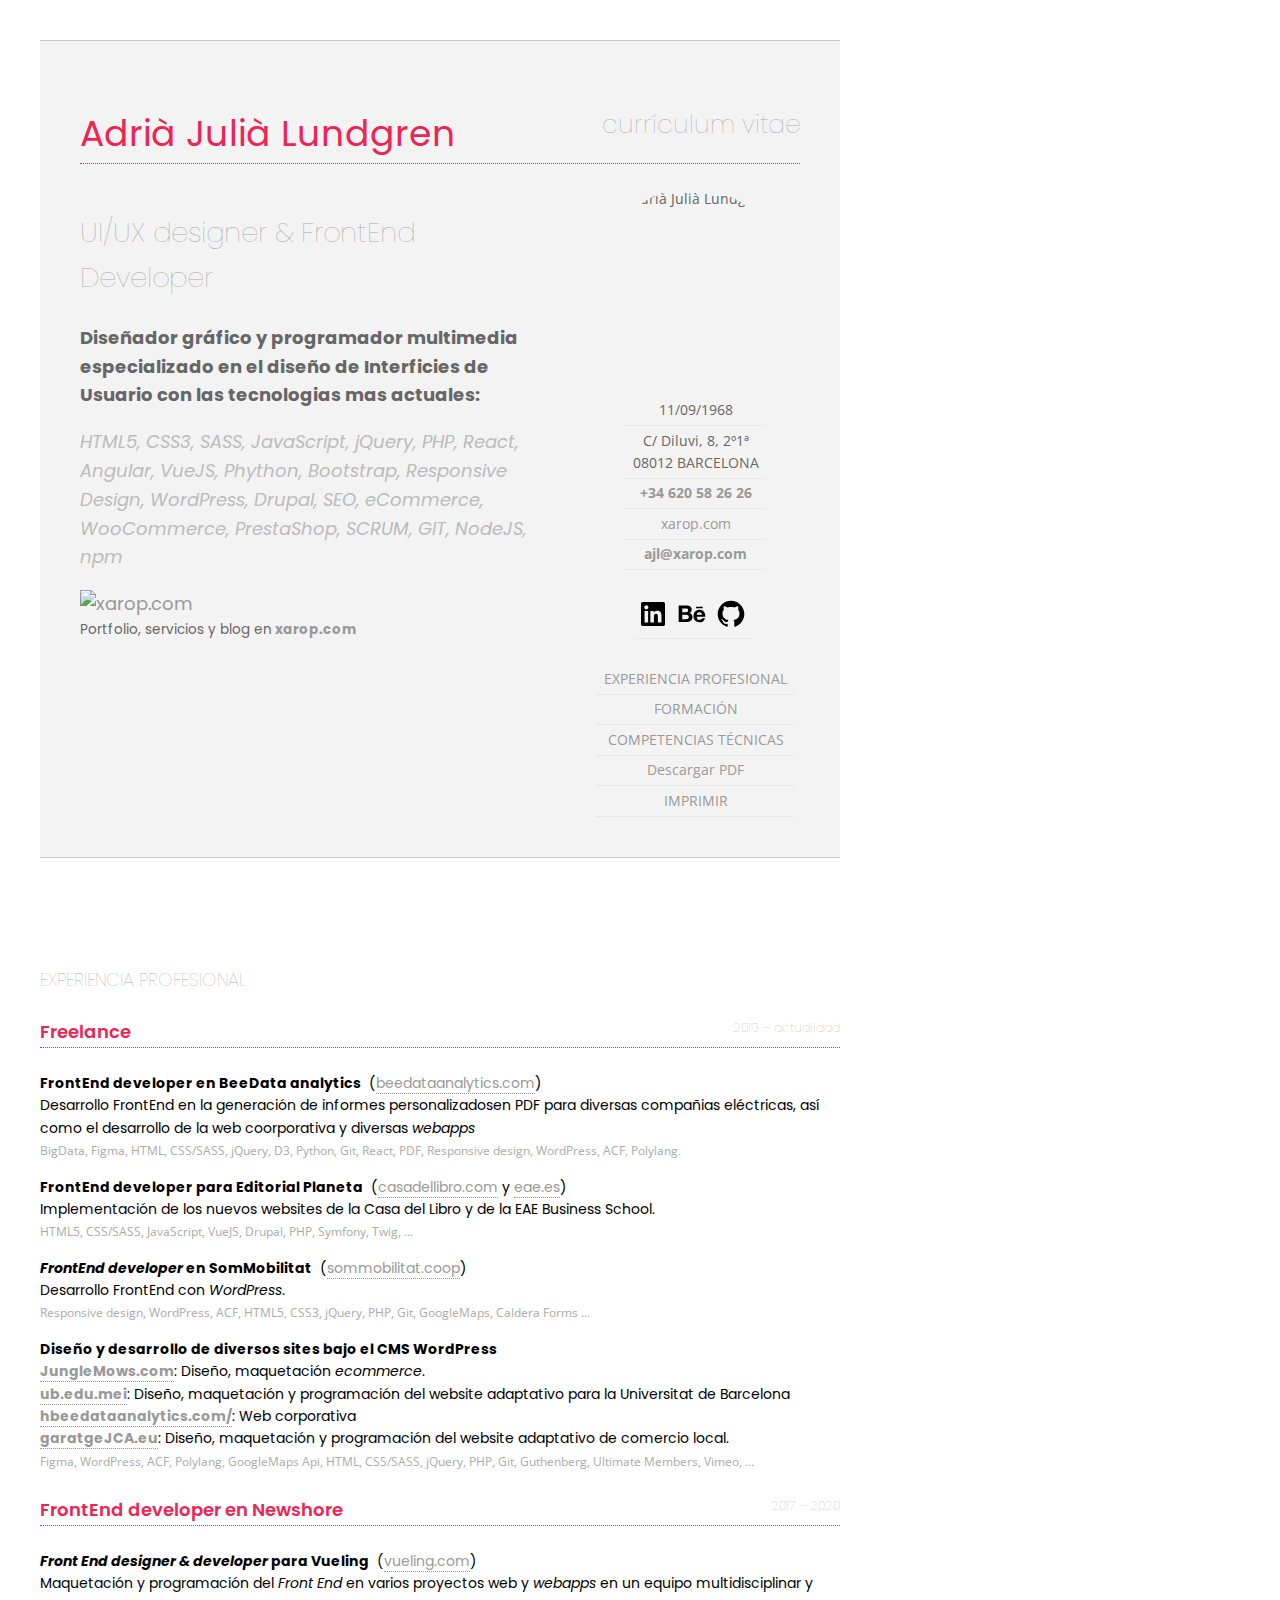
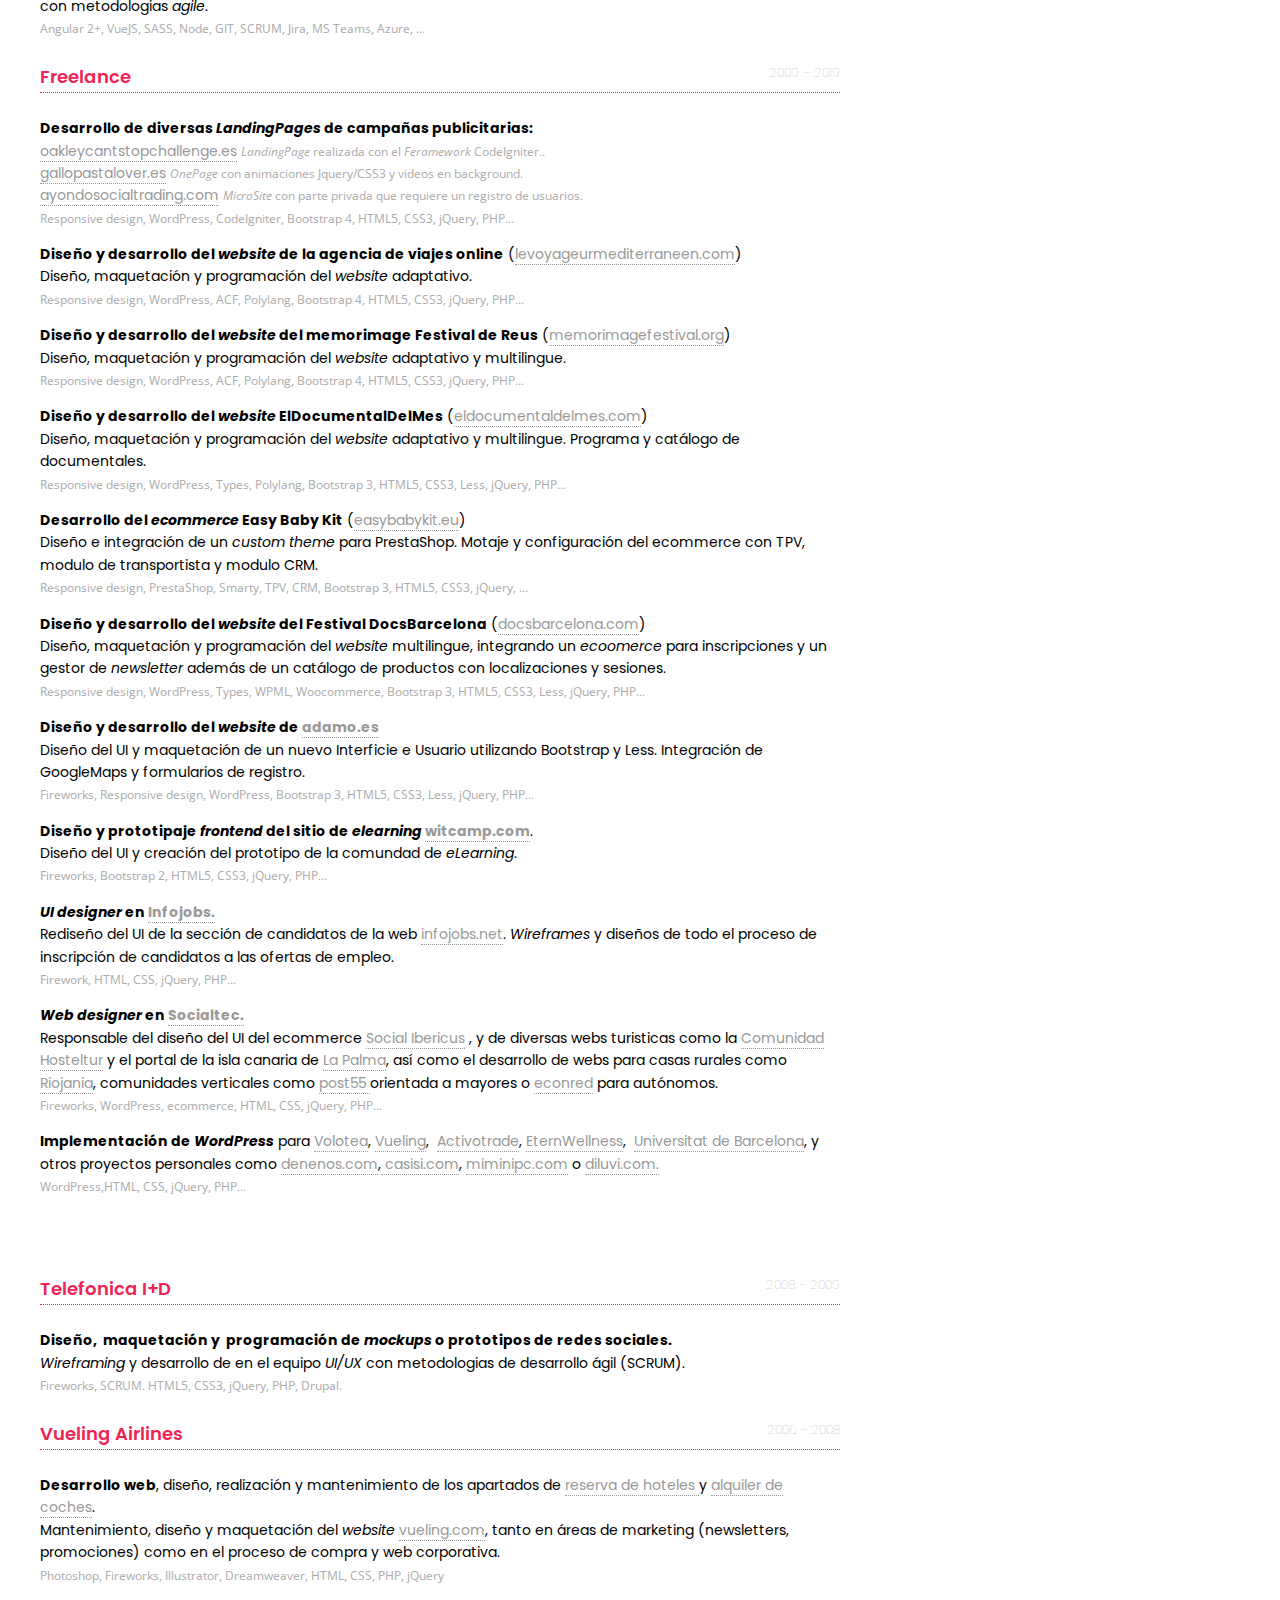
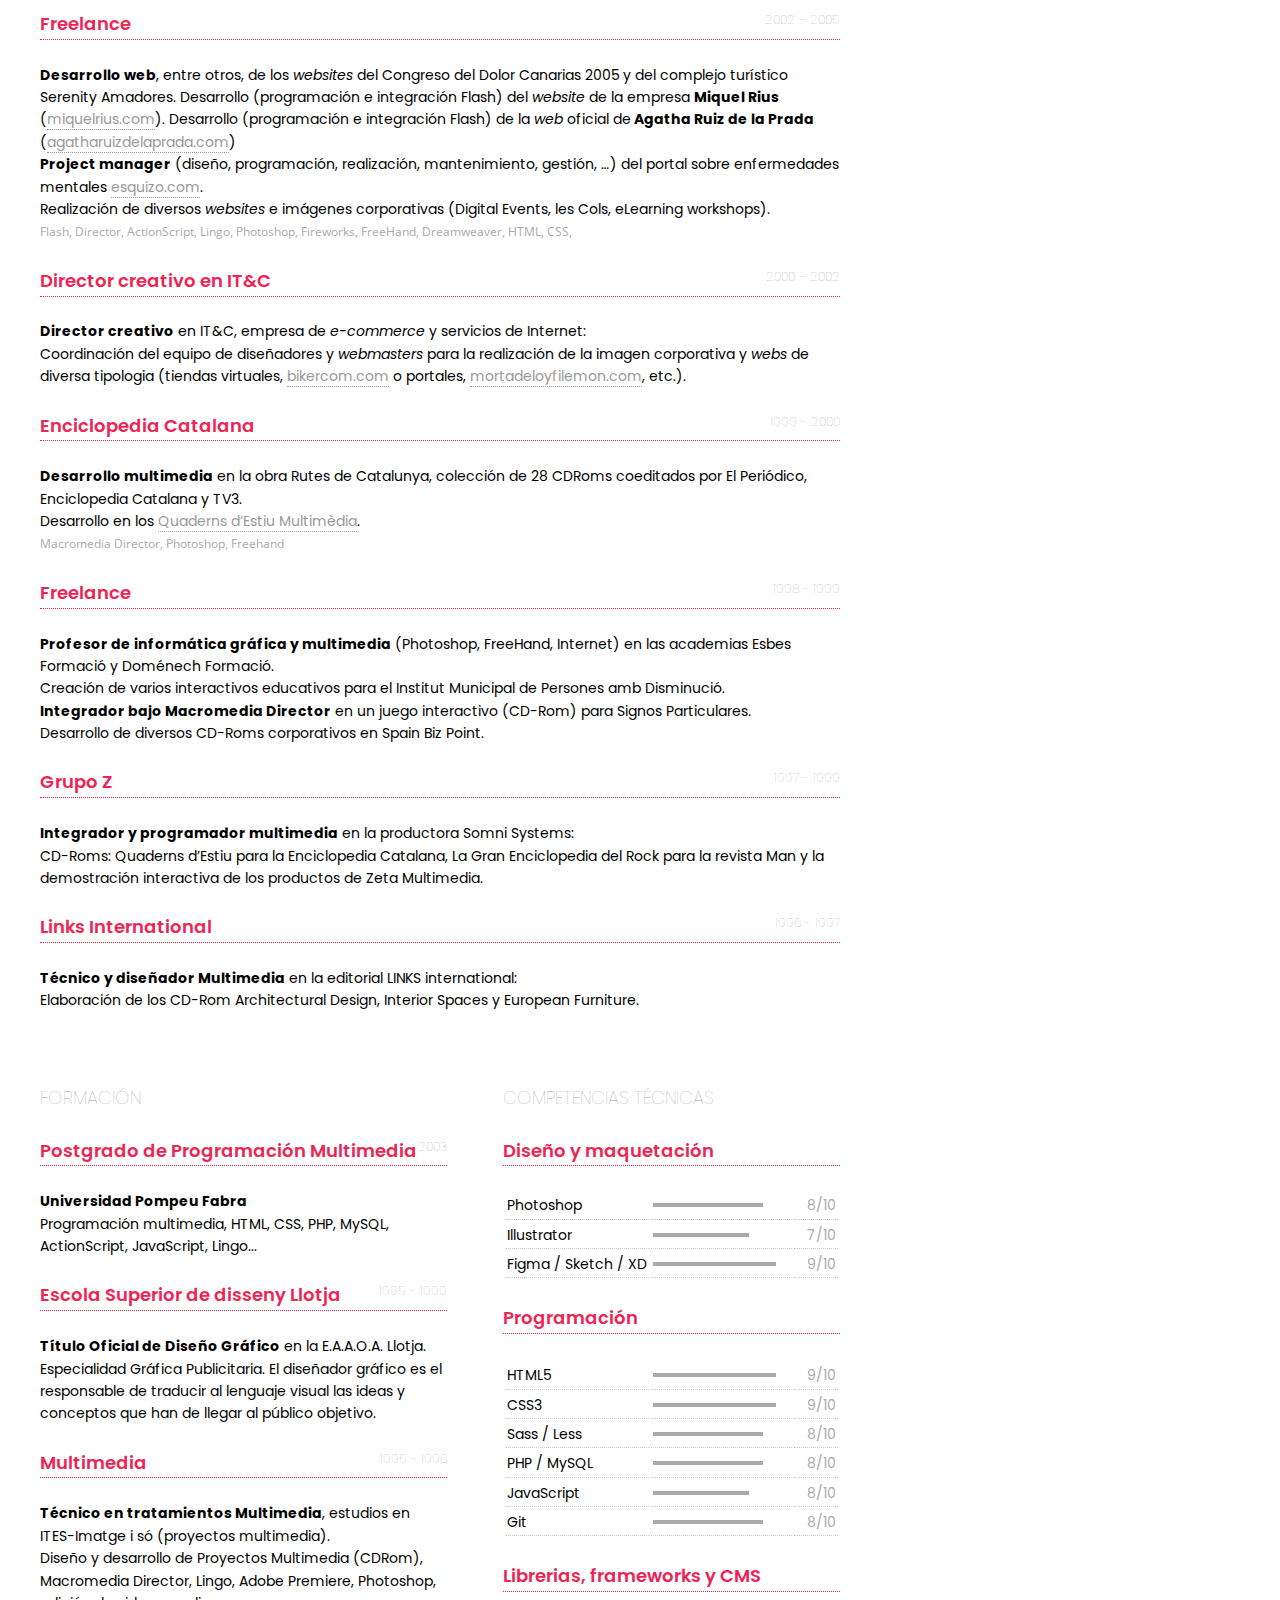
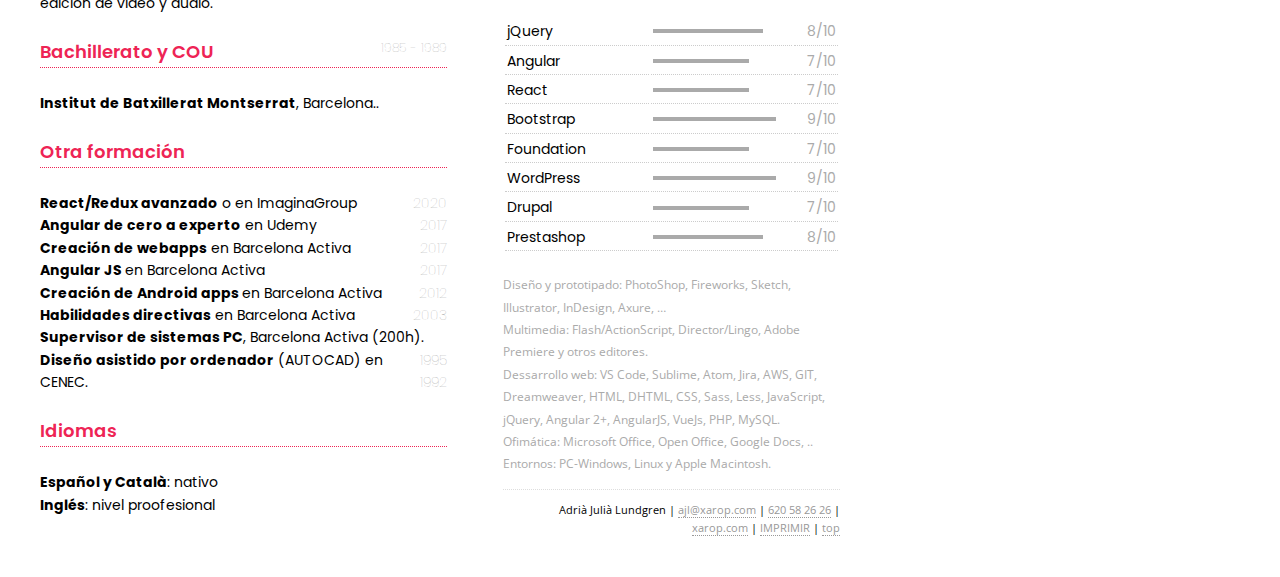
==== commit 04d1a418: "CV" ====
--- a/index.html
+++ b/index.html
@@ -31,7 +31,7 @@
     body {
       font-family: 'Poppins', sans-serif;
       font-size: 14px;
-      line-height: 1.5;
+      line-height: 1.6;
       margin: 40px;
       max-width: 800px;
       color: #000;
@@ -403,6 +403,7 @@
         <li><a href="#page1"> EXPERIENCIA PROFESIONAL</a></li>
         <li><a href="#page2">FORMACIÓN</a></li>
         <li><a href="#page3">COMPETENCIAS TÉCNICAS</a></li>
+        <li><a href="ajlcv.pdf" target="_blank">Descargar PDF</a></li>
         <li><a href="javascript:window.print()">IMPRIMIR</a></li>
       </ul>
 
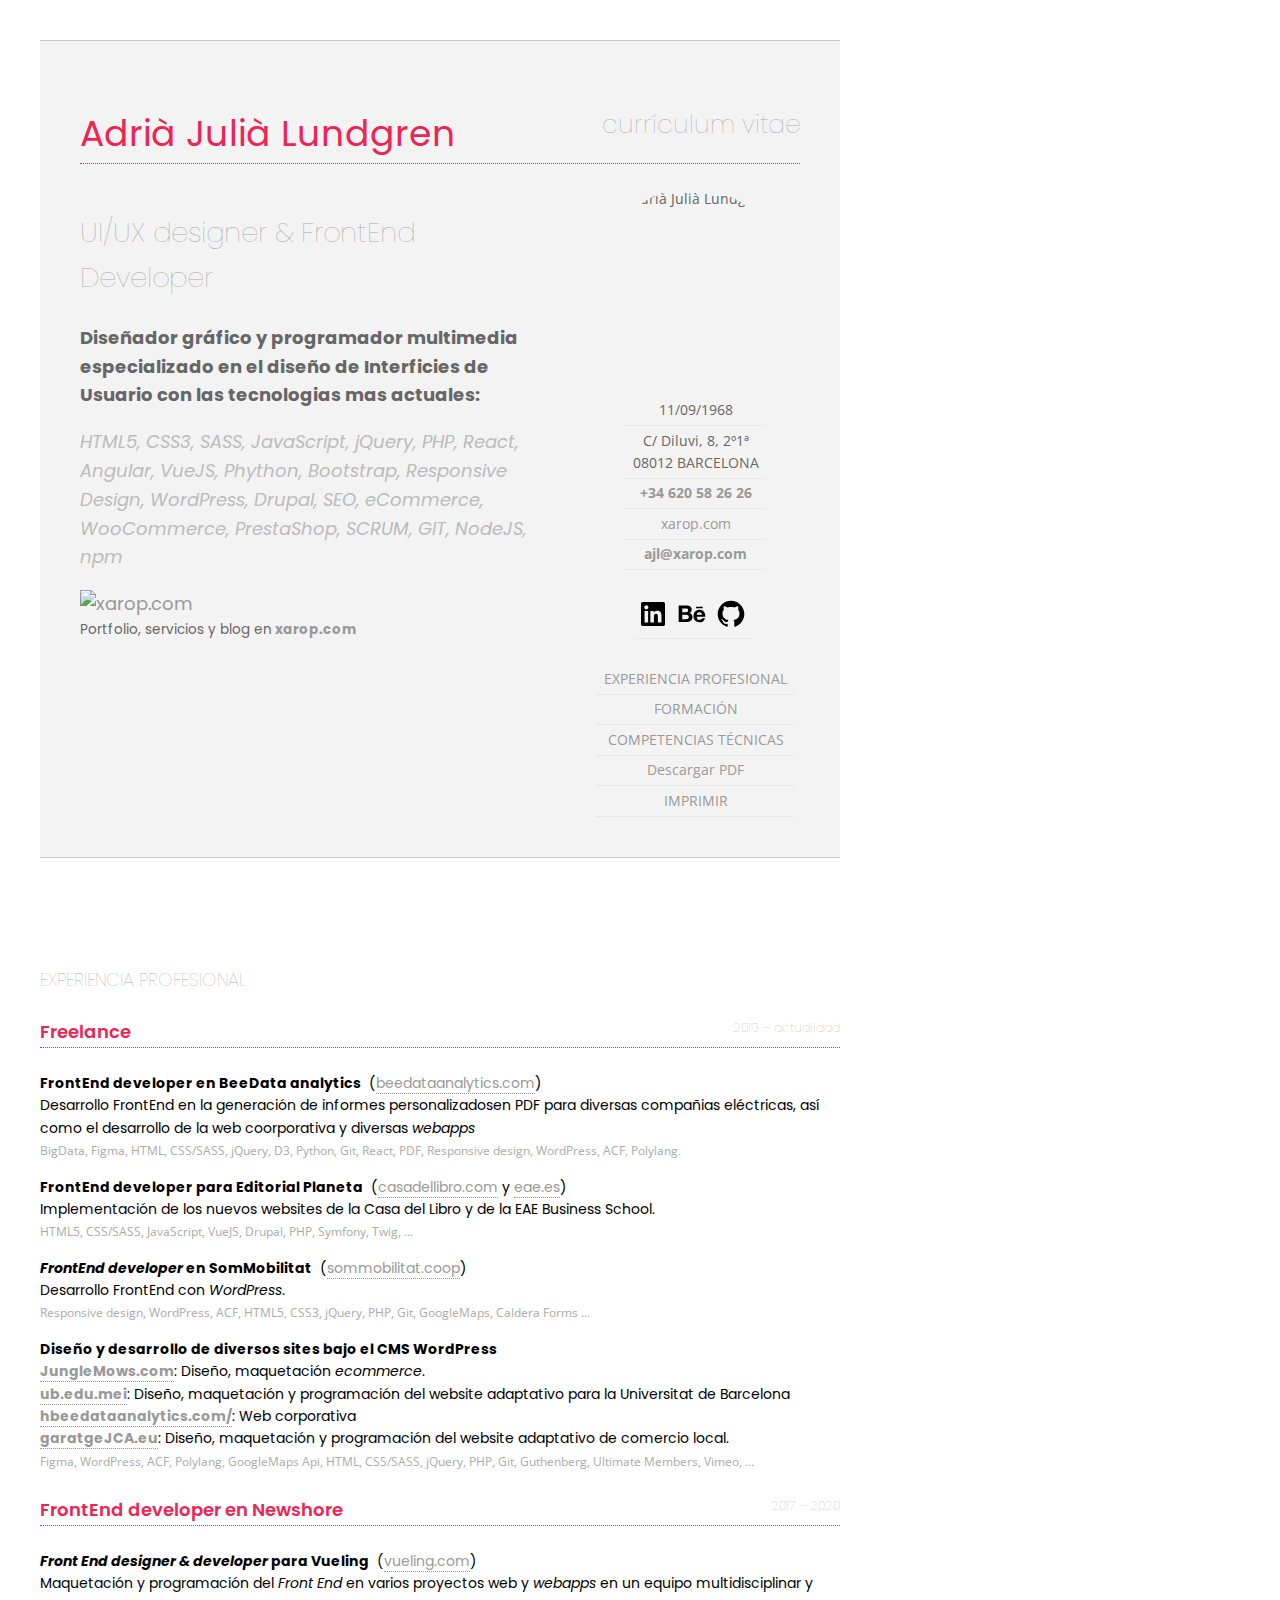
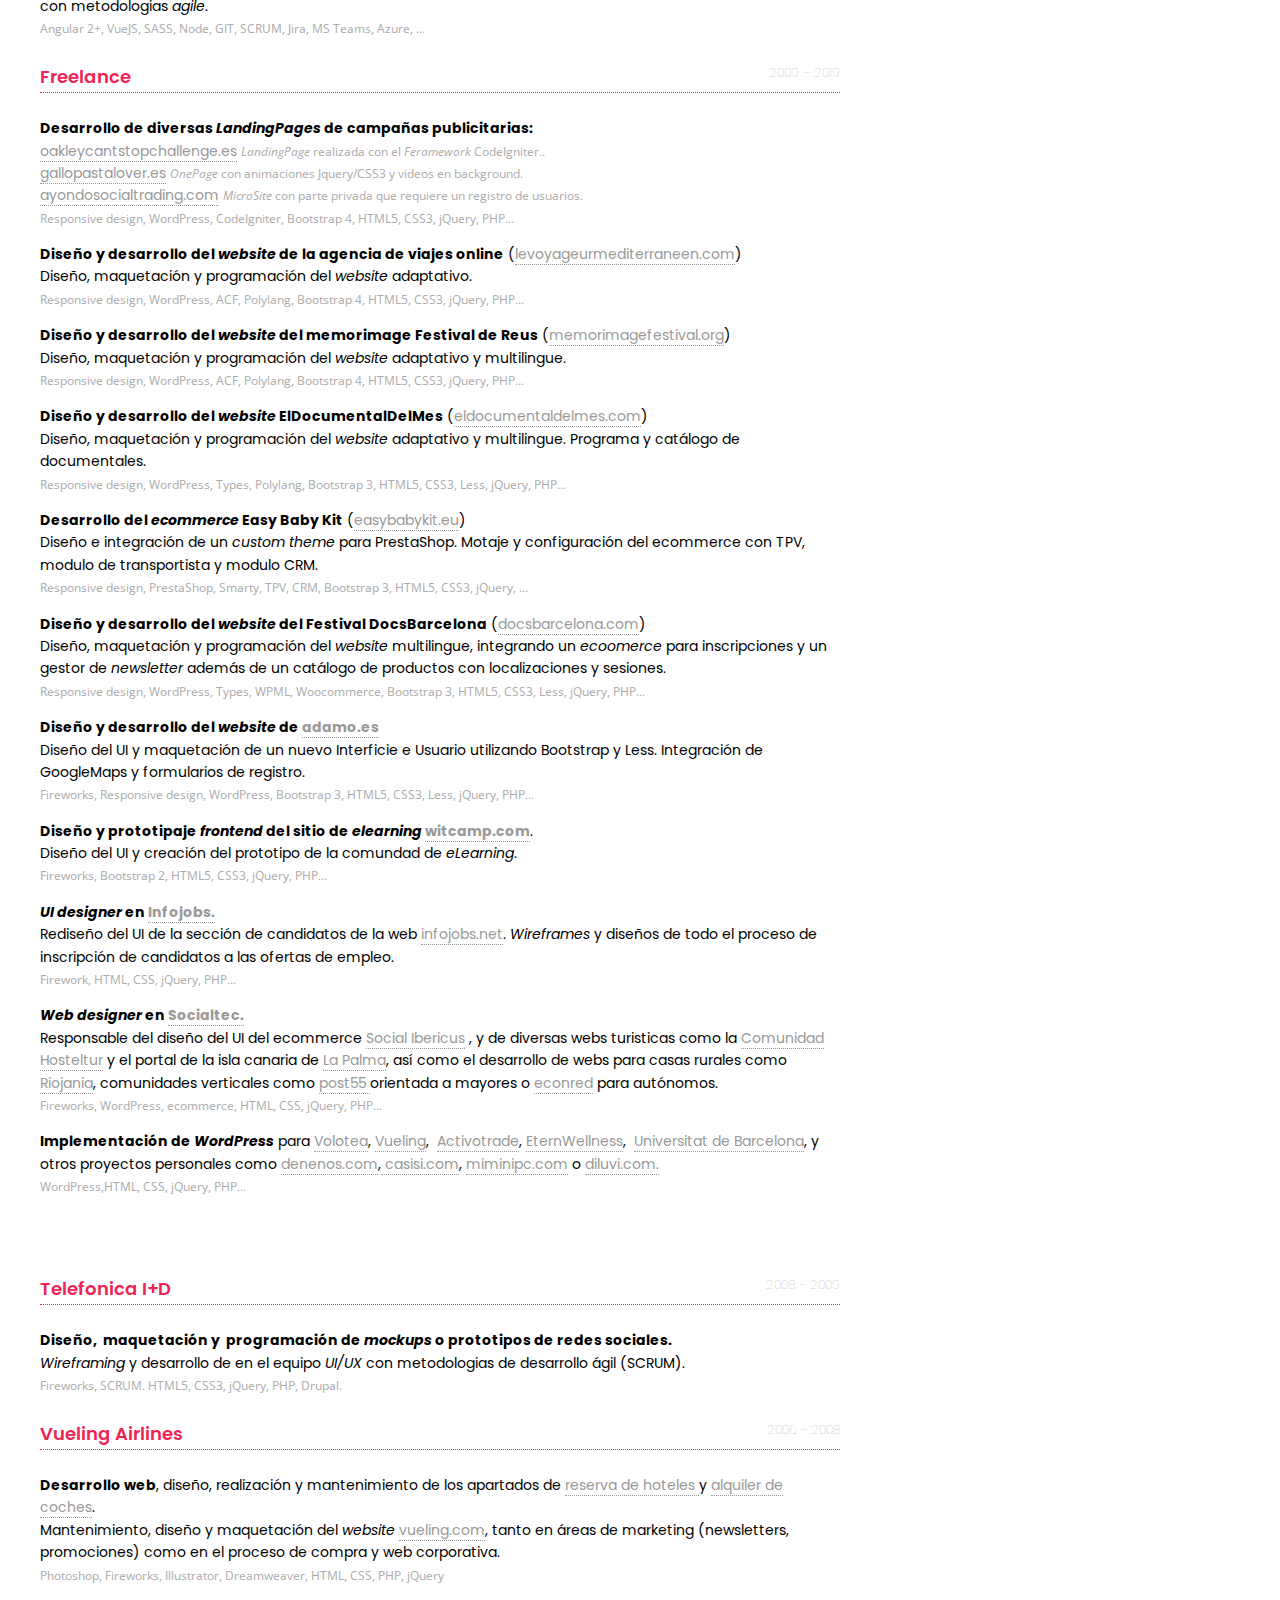
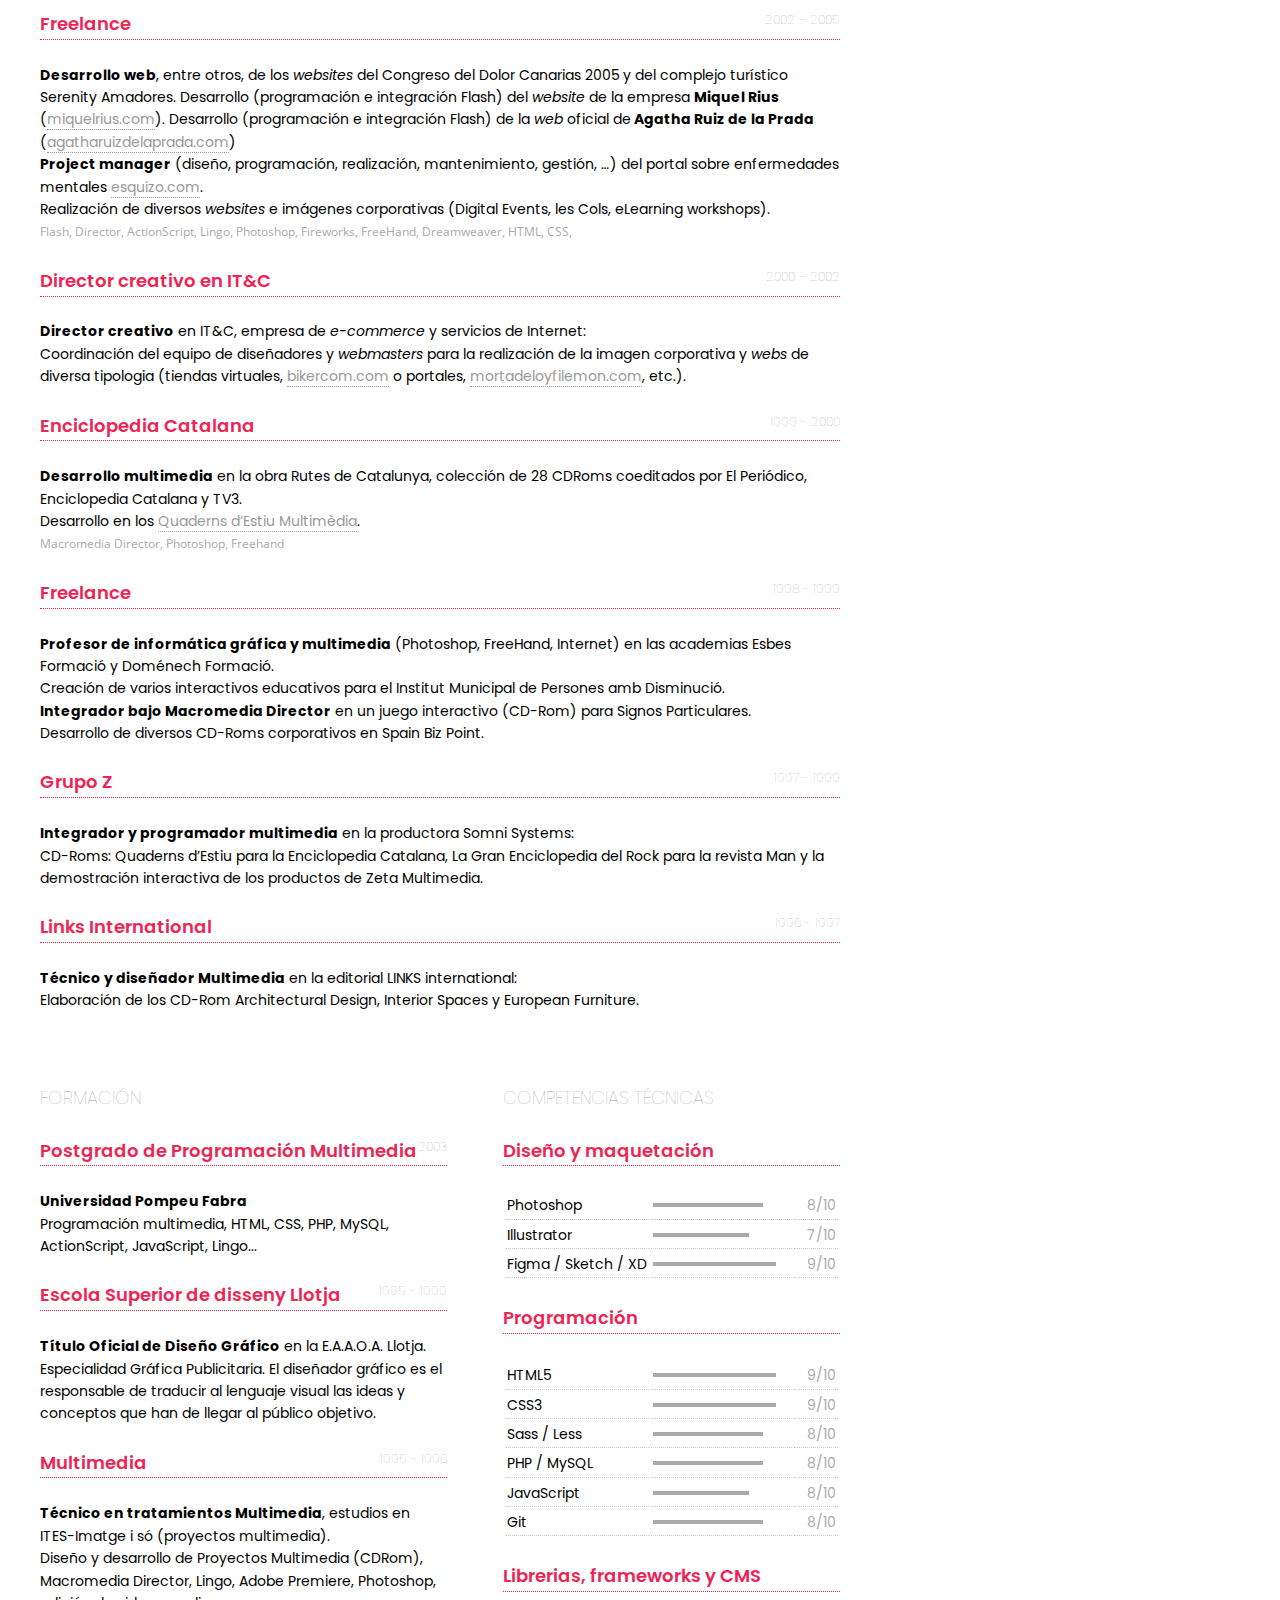
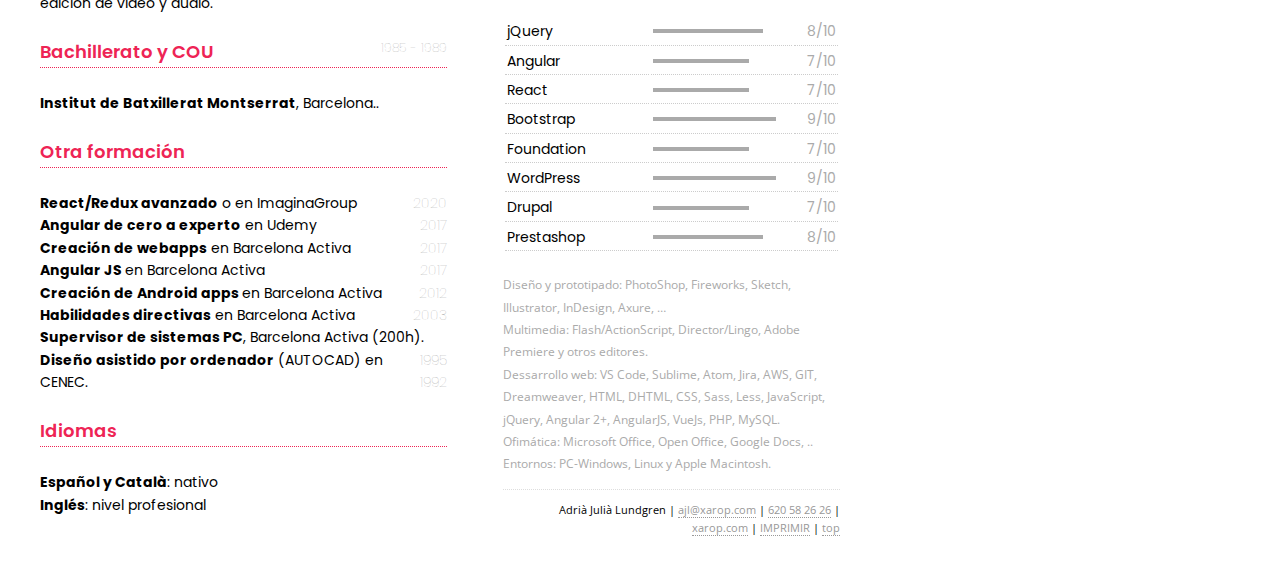
==== commit 94a693a7: "pdf" ====
--- a/index.html
+++ b/index.html
@@ -740,7 +740,7 @@
       <article>
         <h4 class="title">Idiomas</h4>
         <p> <strong>Español y Català</strong>: nativo<br />
-          <strong>Inglés</strong>: nivel proofesional<br />
+          <strong>Inglés</strong>: nivel profesional<br />
         </p>
       </article>
 
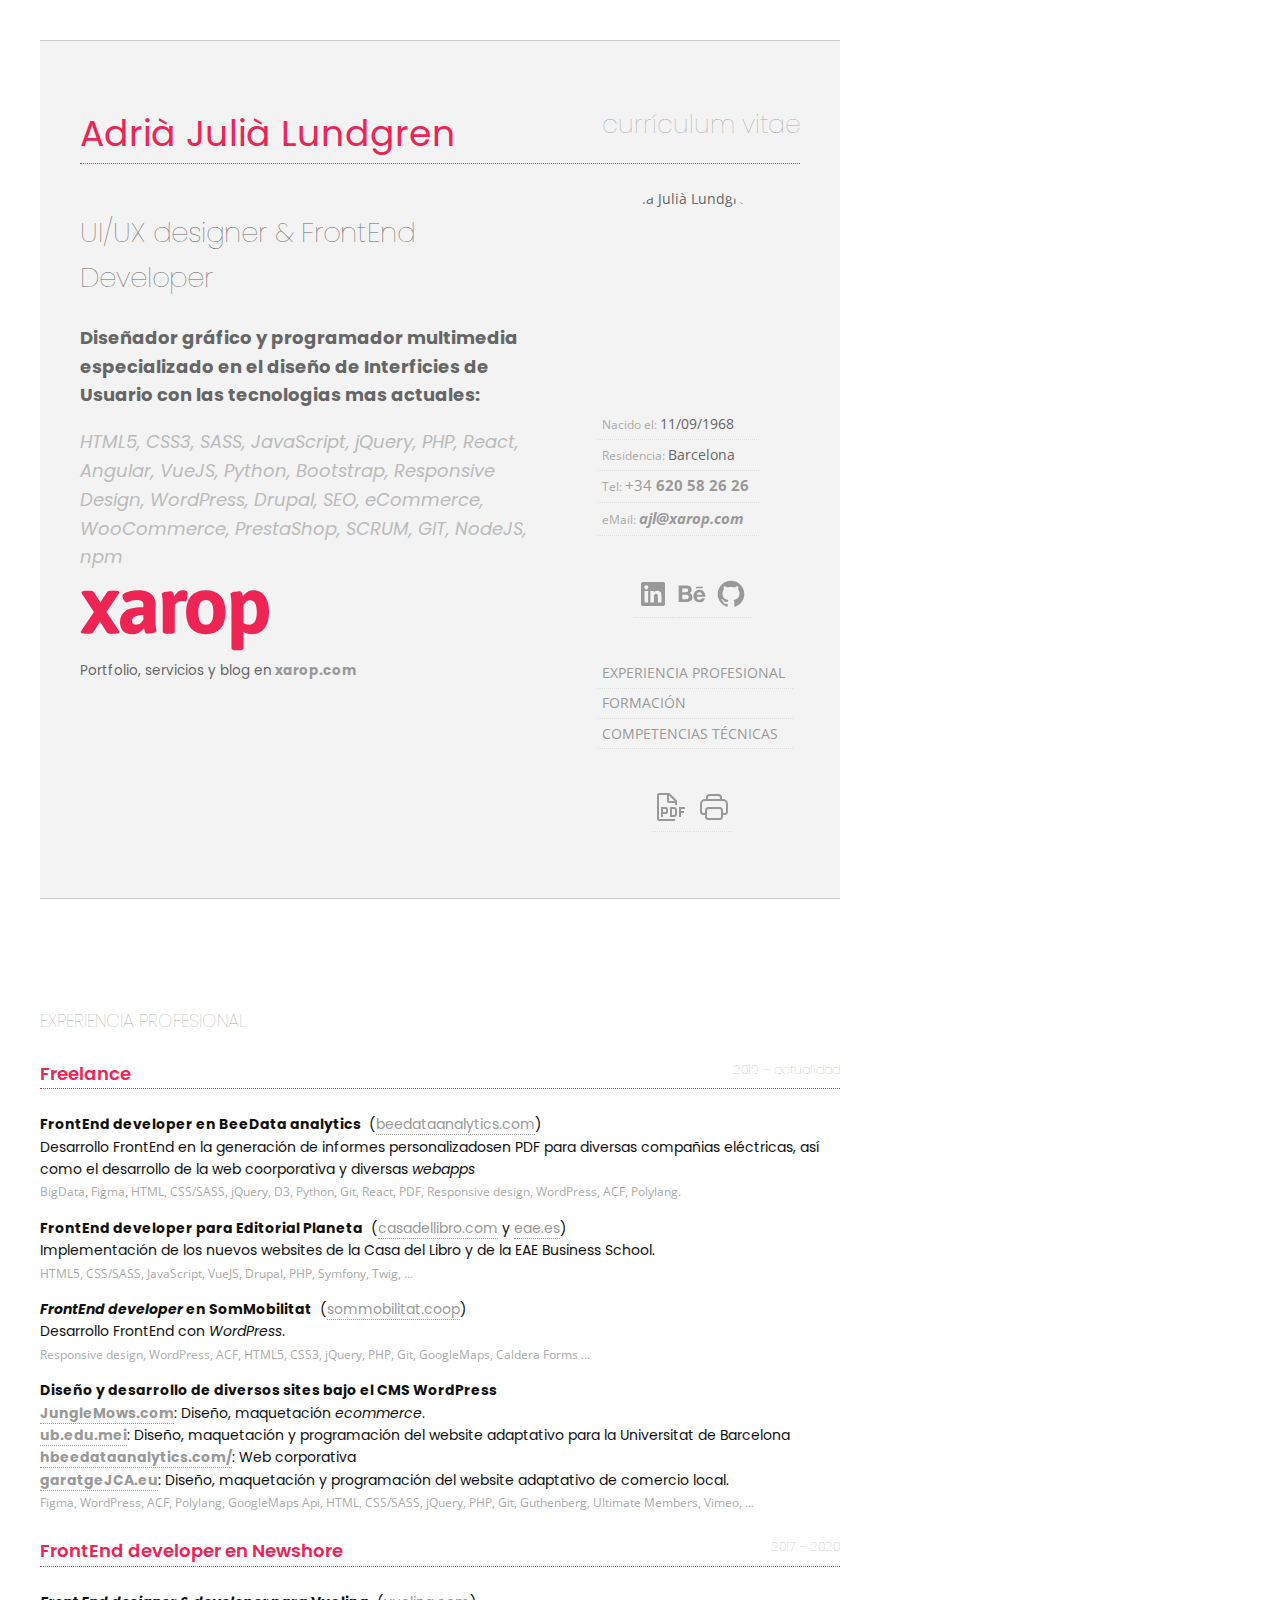
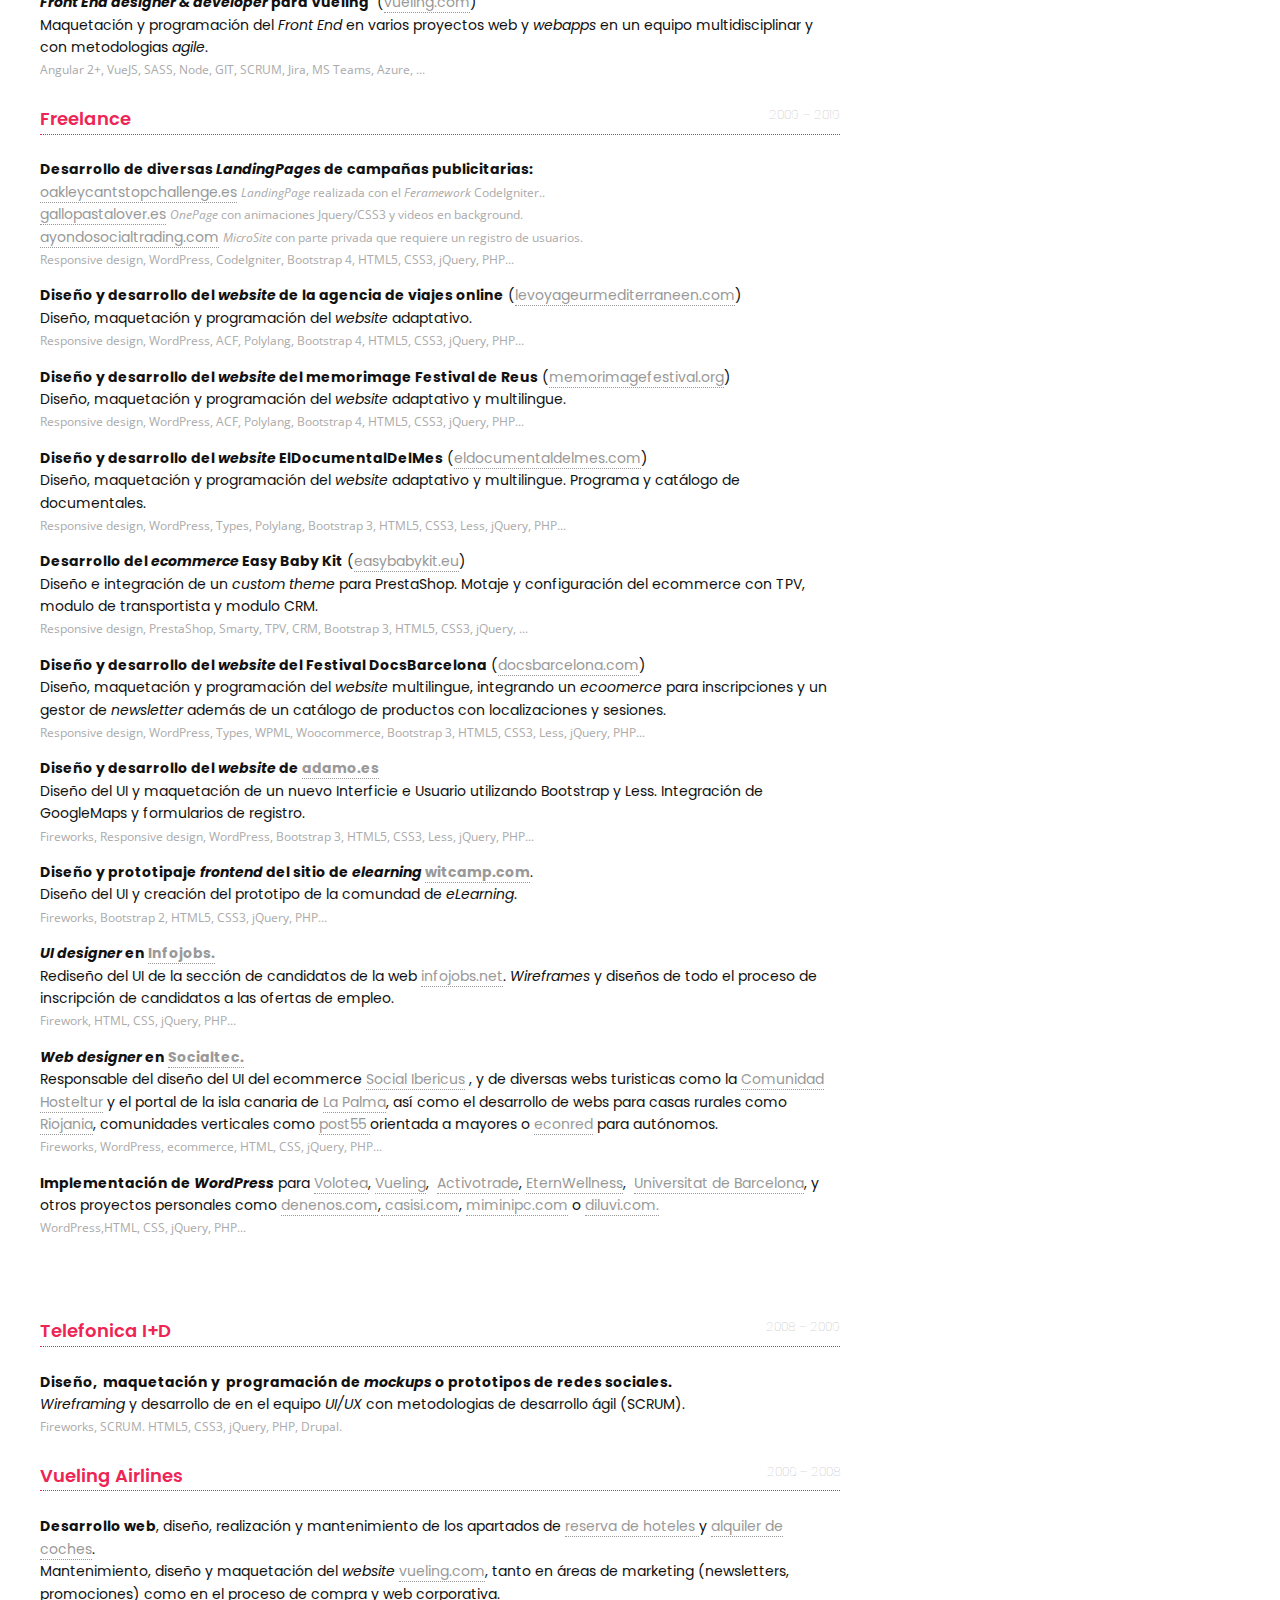
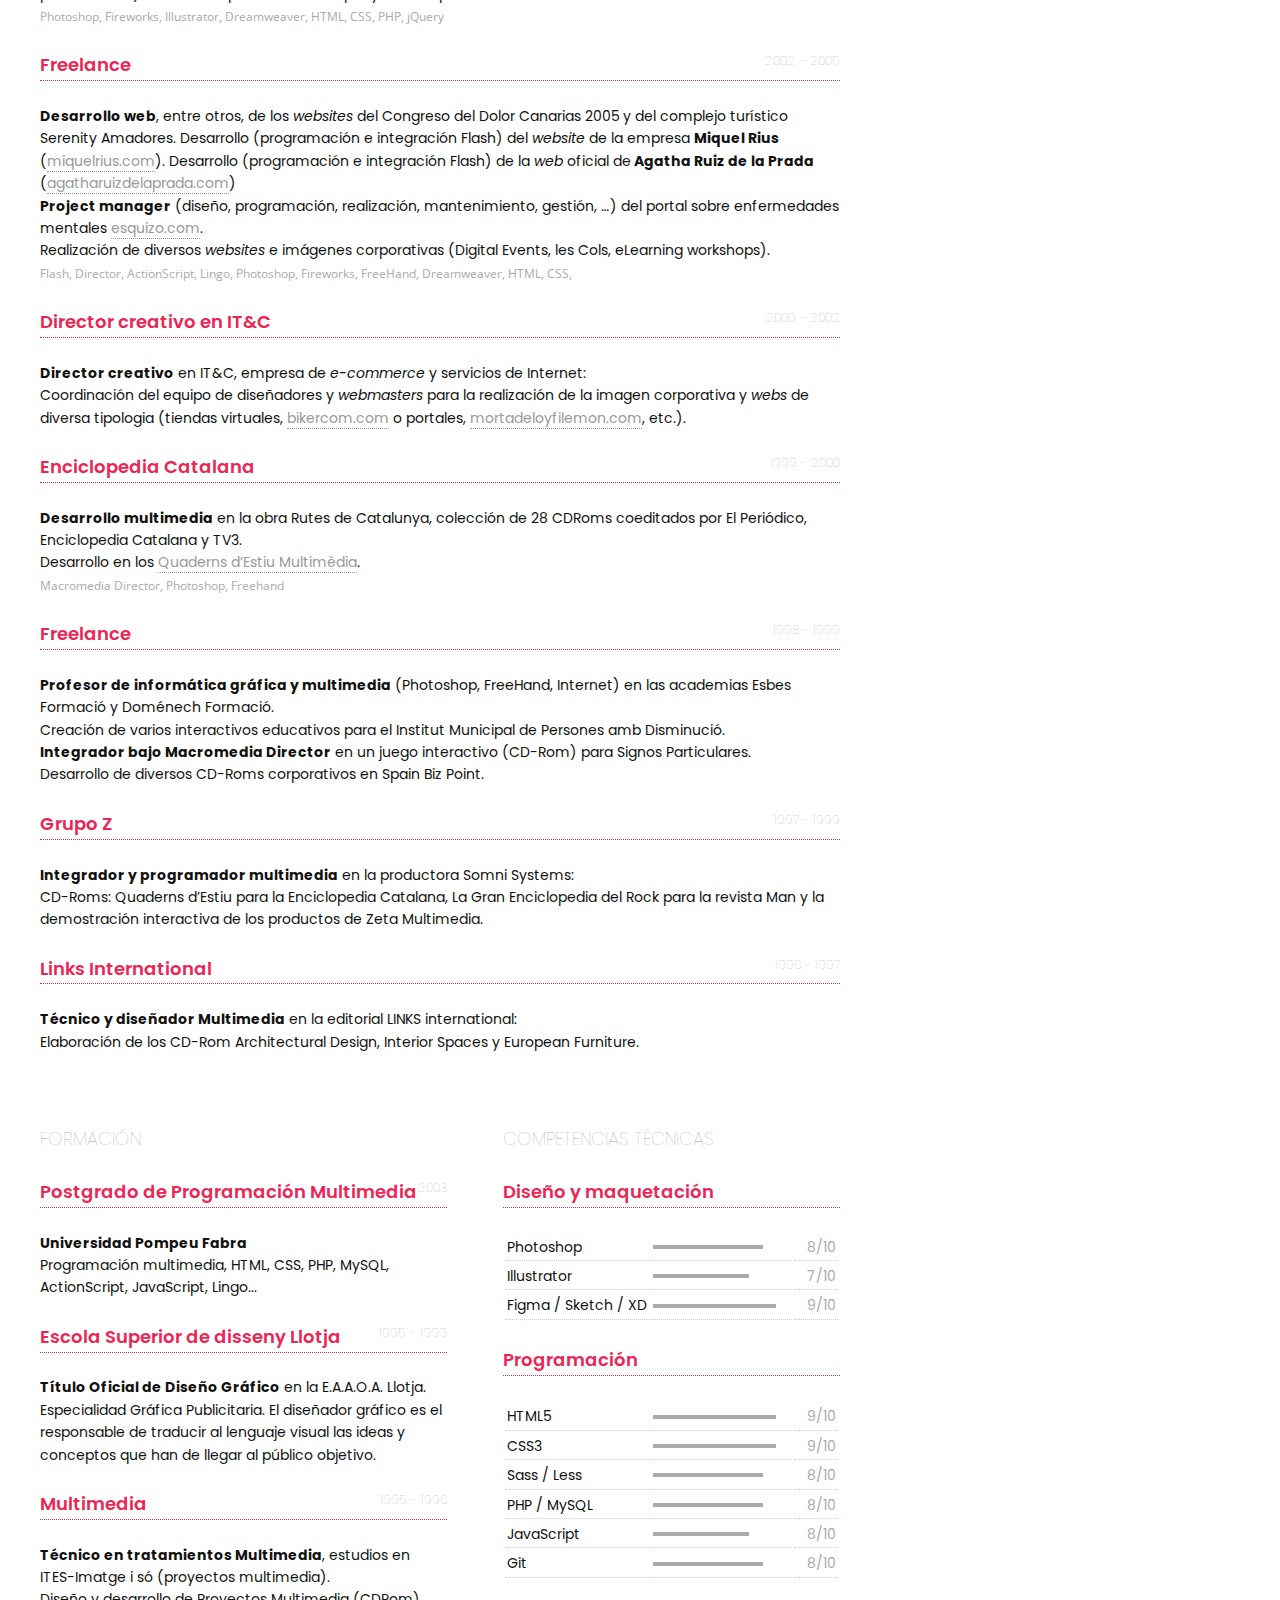
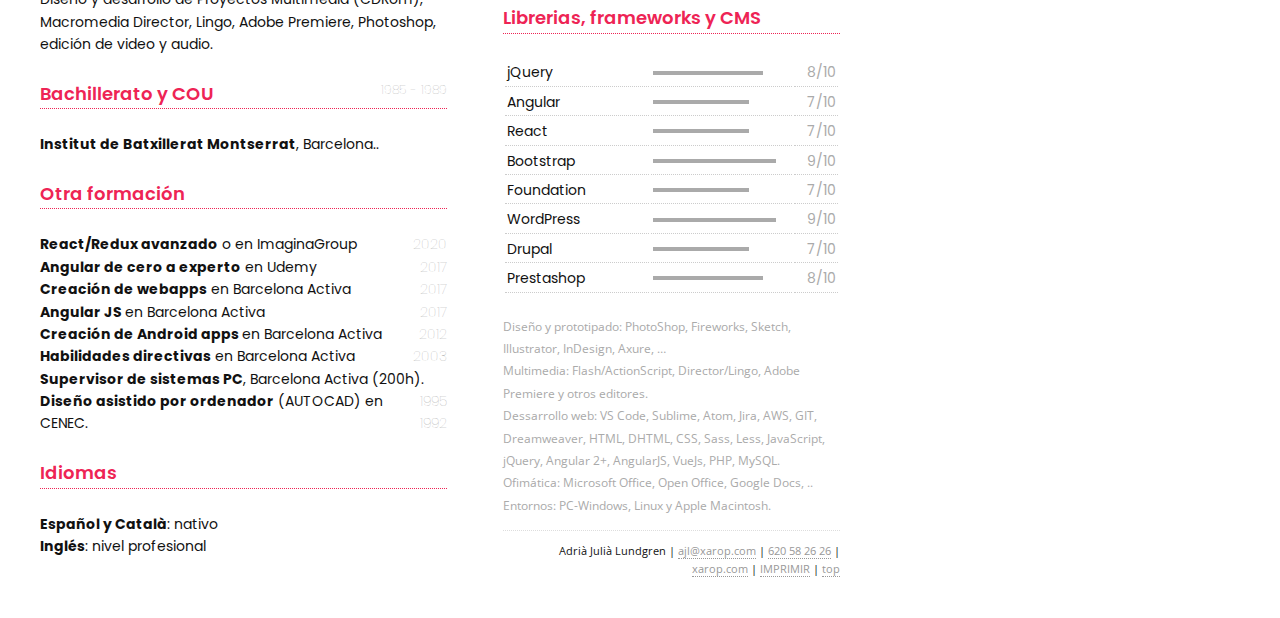
==== commit 1a5ad8ce: "cv" ====
--- a/index.html
+++ b/index.html
@@ -34,7 +34,7 @@
       line-height: 1.6;
       margin: 40px;
       max-width: 800px;
-      color: #000;
+      color: #111;
     }
 
     footer,
@@ -81,13 +81,11 @@
 
     h1 {
       font-size: 36px;
-      color: #333;
       font-weight: 400;
     }
 
     h2 {
       font-size: 28px;
-      color: #aaa;
       font-weight: 100;
     }
 
@@ -107,10 +105,12 @@
       font-size: 12px;
       color: #aaa;
     }
+    .big {
+      font-size: 1.1em;
+    }
 
     nav ul {
-      margin: 0 auto;
-      padding: 0;
+      padding: 1em;
       display: table;
     }
 
@@ -157,7 +157,6 @@
     }
 
     .sidebar {
-      text-align: center;
       float: right;
       color: #666;
       width: 30%;
@@ -337,17 +336,22 @@
 <body>
   <header id="page0" class="page">
     <h1 class="title">Adrià Julià Lundgren<span>currículum vitae</span></h1>
+
     <div class="intro">
       <h2>UI/UX designer & FrontEnd Developer</h2>
 
       <strong>Diseñador gráfico y programador multimedia especializado en el diseño de Interficies de Usuario con las
         tecnologias mas actuales:</strong>
-      <p><em>HTML5, CSS3, SASS, JavaScript, jQuery, PHP, React, Angular, VueJS, Phython, Bootstrap, Responsive Design,
+      <p><em>HTML5, CSS3, SASS, JavaScript, jQuery, PHP, React, Angular, VueJS, Python, Bootstrap, Responsive Design,
           WordPress,
           Drupal, SEO, eCommerce, WooCommerce, PrestaShop, SCRUM, GIT, NodeJS, npm</em></p>
 
       <figure>
-        <a href="//xarop.com/"><img src="//xarop.com/xarop-logo.png" alt="xarop.com" height="60"></a>
+        <a href="//xarop.com/" target="_blank">
+          <svg xmlns="http://www.w3.org/2000/svg" width="189" height="61" fill="none" viewBox="0 0 189 61">
+            <path fill="#EE2455" d="M5.879 43.742c-1.737 0-3.04-.136-3.908-.407-.814-.271-1.221-.624-1.221-1.058 0-.434.299-1.113.896-2.035l12.293-18.236L2.379 4.42c-.598-.923-.896-1.629-.896-2.117 0-.434.407-.787 1.22-1.058.87-.272 2.172-.407 3.909-.407h2.605c1.194 0 2.198.081 3.012.244.868.108 1.52.543 1.954 1.302l4.966 8.06c.217.326.407.651.57.977l.651.977c.271-.38.516-.733.733-1.058.217-.326.434-.679.651-1.059l5.048-7.897c.434-.76 1.058-1.194 1.872-1.302.868-.163 1.9-.244 3.094-.244h2.36c3.42 0 5.13.488 5.13 1.465 0 .434-.299 1.113-.896 2.035L26.476 21.924 38.525 40.16c.597.923.895 1.628.895 2.117 0 .434-.434.787-1.302 1.058-.814.271-2.09.407-3.827.407h-2.605c-1.194 0-2.225-.081-3.093-.244a2.742 2.742 0 0 1-1.873-1.303l-5.617-8.955a7.404 7.404 0 0 0-.57-.814 13.258 13.258 0 0 0-.489-.895c-.162.27-.352.57-.57.895l-.488.814-5.699 8.955c-.434.706-1.085 1.14-1.954 1.303-.814.163-1.818.244-3.012.244H5.88Zm46.189.488c-4.397 0-7.517-1.14-9.363-3.419-1.79-2.333-2.686-5.156-2.686-8.466 0-1.683.244-3.392.733-5.13.542-1.79 1.6-3.446 3.174-4.965 1.575-1.52 3.908-2.741 7.002-3.664 3.148-.922 7.3-1.384 12.456-1.384v-2.686c0-1.574-.516-2.741-1.547-3.501-.977-.76-2.578-1.14-4.803-1.14-1.954 0-3.664.217-5.13.652-1.41.434-2.577.868-3.5 1.302-.868.434-1.465.651-1.79.651-.544 0-1.168-.407-1.873-1.22a16.517 16.517 0 0 1-1.71-2.85c-.434-1.086-.651-1.9-.651-2.443 0-.922.651-1.818 1.954-2.686 1.356-.868 3.202-1.574 5.535-2.117C52.259.621 54.945.35 57.93.35c4.288 0 7.707.597 10.258 1.791 2.55 1.14 4.396 2.741 5.536 4.803 1.14 2.009 1.71 4.342 1.71 7.002V29.25c0 2.822.081 4.993.244 6.513.163 1.465.325 2.578.488 3.338.163.705.245 1.357.245 1.954 0 .488-.38.895-1.14 1.22-.706.326-1.601.598-2.687.815a30.5 30.5 0 0 1-3.093.488c-.977.055-1.71.082-2.198.082-.869 0-1.52-.299-1.954-.896-.38-.651-.652-1.41-.814-2.28a48.358 48.358 0 0 0-.489-2.441c-.163.325-.733 1.004-1.71 2.035-.922.977-2.252 1.926-3.989 2.85-1.682.867-3.772 1.302-6.268 1.302Zm3.989-9.524c1.574 0 3.012-.489 4.315-1.466 1.356-.977 2.36-2.198 3.012-3.663v-4.478c-1.954 0-3.637.136-5.048.407-1.41.271-2.605.651-3.582 1.14-.922.488-1.628 1.113-2.116 1.872-.435.76-.652 1.629-.652 2.605 0 1.032.326 1.9.977 2.606.706.65 1.737.977 3.094.977Zm31.581 9.036c-3.257 0-4.885-.868-4.885-2.605V15.33c0-2.714-.081-4.803-.244-6.269-.163-1.465-.326-2.55-.488-3.256-.163-.76-.245-1.411-.245-1.954 0-.489.353-.896 1.059-1.221.76-.326 1.655-.597 2.686-.815a22.044 22.044 0 0 1 3.094-.407c1.031-.108 1.79-.162 2.28-.162.868 0 1.492.298 1.872.895.434.597.733 1.303.895 2.117a79.9 79.9 0 0 0 .489 2.28 16.663 16.663 0 0 1 3.338-4.234C98.845 1.001 100.69.35 103.025.35c2.008 0 3.283.407 3.826 1.221.543.814.814 1.873.814 3.175 0 .489-.108 1.303-.326 2.443a12.87 12.87 0 0 1-.814 3.012c-.38.922-.841 1.384-1.384 1.384a5 5 0 0 1-1.709-.326c-.597-.217-1.303-.325-2.117-.325-1.085 0-2.062.244-2.93.732a7.482 7.482 0 0 0-2.199 1.628c-.597.598-1.058 1.167-1.384 1.71v26.133c0 1.737-1.628 2.605-4.885 2.605h-2.28Zm38.237.488c-6.459 0-11.37-1.899-14.735-5.698-3.365-3.8-5.048-9.227-5.048-16.282 0-7.11 1.683-12.538 5.048-16.283C114.505 2.223 119.416.35 125.875.35s11.343 1.873 14.654 5.617c3.365 3.745 5.048 9.173 5.048 16.283 0 7.055-1.683 12.483-5.048 16.282-3.311 3.8-8.195 5.699-14.654 5.699Zm0-9.524c2.605 0 4.505-1.059 5.699-3.175 1.194-2.117 1.791-5.21 1.791-9.281 0-4.07-.597-7.137-1.791-9.2-1.194-2.117-3.094-3.175-5.699-3.175s-4.532 1.059-5.78 3.175c-1.194 2.063-1.791 5.13-1.791 9.2 0 4.07.597 7.164 1.791 9.28 1.248 2.117 3.175 3.176 5.78 3.176ZM156.35 60.35c-3.256 0-4.884-.868-4.884-2.605V15.33c0-2.714-.082-4.803-.245-6.269-.163-1.465-.325-2.55-.488-3.256-.163-.76-.244-1.411-.244-1.954 0-.489.352-.896 1.058-1.221.76-.326 1.655-.597 2.687-.815a22.025 22.025 0 0 1 3.093-.407c1.031-.108 1.791-.162 2.28-.162.868 0 1.492.298 1.872.895.434.597.733 1.303.896 2.117.162.814.325 1.547.488 2.198.923-1.737 2.334-3.175 4.233-4.315 1.954-1.194 4.18-1.79 6.676-1.79 2.931 0 5.536.84 7.816 2.523 2.333 1.682 4.152 4.179 5.454 7.49 1.303 3.256 1.954 7.245 1.954 11.967 0 6.622-1.492 11.94-4.478 15.957-2.985 3.962-7.218 5.943-12.7 5.943-1.899 0-3.555-.272-4.966-.814-1.357-.543-2.469-1.113-3.338-1.71v16.038c0 1.737-1.628 2.605-4.884 2.605h-2.28Zm12.863-25.644c2.551 0 4.451-1.032 5.699-3.094 1.248-2.117 1.872-5.21 1.872-9.28 0-3.963-.542-6.975-1.628-9.038-1.085-2.062-2.741-3.093-4.966-3.093-1.52 0-2.822.488-3.908 1.465a14.885 14.885 0 0 0-2.768 3.338V33.16c.652.38 1.439.733 2.361 1.058.977.326 2.09.489 3.338.489Z"/>
+          </svg>          
+        </a>
 
         <label>
           Portfolio, servicios y blog en <strong><a href="//www.xarop.com" target="_blank">xarop.com</a></strong>
@@ -361,11 +365,11 @@
         <img title="Adrià Julià Lundgren" src="//xarop.com/cv/ajl0.jpg" alt="Adrià Julià Lundgren" />
       </figure>
       <ul>
-        <li>11/09/1968</li>
-        <li>C/ Diluvi, 8, 2º1ª<br />08012 BARCELONA</li>
-        <li><strong><a href="tel:+34 620582626">+34 620 58 26 26</a></strong></li>
-        <li><a href="//xarop.com/">xarop.com</a></li>
-        <li><strong><a href="mailto:ajl@xarop.com">ajl@xarop.com</a></strong></li>
+        <li><small>Nacido el: </small>11/09/1968</li>
+        <li><small>Residencia: </small>Barcelona</li>
+        <li><small>Tel: </small><a href="tel:+34 620582626" target="_blank" class="big">+34 <strong>620 58 26 26</strong></a></li>
+        <!-- <li><a href="//xarop.com/" target="_blank">xarop.com</a></li> -->
+        <li><small>eMail: </small><strong><em><a href="mailto:ajl@xarop.com"  target="_blank" class="big">ajl@xarop.com</a></em></strong></li>
         <!-- <a href="//twitter.com/xarop/">@xarop</a> -->
       </ul>
       <ul id="menu-social" class="social-links-menu">
@@ -373,28 +377,32 @@
               aria-hidden="true" role="img" focusable="false" viewBox="0 0 24 24" version="1.1"
               xmlns="http://www.w3.org/2000/svg" xmlns:xlink="http://www.w3.org/1999/xlink">
               <path
+                fill="currentColor"
                 d="M22.23,5.924c-0.736,0.326-1.527,0.547-2.357,0.646c0.847-0.508,1.498-1.312,1.804-2.27 c-0.793,0.47-1.671,0.812-2.606,0.996C18.324,4.498,17.257,4,16.077,4c-2.266,0-4.103,1.837-4.103,4.103 c0,0.322,0.036,0.635,0.106,0.935C8.67,8.867,5.647,7.234,3.623,4.751C3.27,5.357,3.067,6.062,3.067,6.814 c0,1.424,0.724,2.679,1.825,3.415c-0.673-0.021-1.305-0.206-1.859-0.513c0,0.017,0,0.034,0,0.052c0,1.988,1.414,3.647,3.292,4.023 c-0.344,0.094-0.707,0.144-1.081,0.144c-0.264,0-0.521-0.026-0.772-0.074c0.522,1.63,2.038,2.816,3.833,2.85 c-1.404,1.1-3.174,1.756-5.096,1.756c-0.331,0-0.658-0.019-0.979-0.057c1.816,1.164,3.973,1.843,6.29,1.843 c7.547,0,11.675-6.252,11.675-11.675c0-0.178-0.004-0.355-0.012-0.531C20.985,7.47,21.68,6.747,22.23,5.924z">
               </path>
             </svg></a></li> -->
-        <li><a href="http://www.linkedin.com/in/xarop"><span>Linkedin</span><svg class="svg-icon" width="32" height="32"
+        <li><a href="http://www.linkedin.com/in/xarop" title="linkedin profile" target="_blank"><span>Linkedin</span><svg class="svg-icon" width="32" height="32"
               aria-hidden="true" role="img" focusable="false" viewBox="0 0 24 24" version="1.1"
               xmlns="http://www.w3.org/2000/svg" xmlns:xlink="http://www.w3.org/1999/xlink">
               <path
-                d="M19.7,3H4.3C3.582,3,3,3.582,3,4.3v15.4C3,20.418,3.582,21,4.3,21h15.4c0.718,0,1.3-0.582,1.3-1.3V4.3 C21,3.582,20.418,3,19.7,3z M8.339,18.338H5.667v-8.59h2.672V18.338z M7.004,8.574c-0.857,0-1.549-0.694-1.549-1.548 c0-0.855,0.691-1.548,1.549-1.548c0.854,0,1.547,0.694,1.547,1.548C8.551,7.881,7.858,8.574,7.004,8.574z M18.339,18.338h-2.669 v-4.177c0-0.996-0.017-2.278-1.387-2.278c-1.389,0-1.601,1.086-1.601,2.206v4.249h-2.667v-8.59h2.559v1.174h0.037 c0.356-0.675,1.227-1.387,2.526-1.387c2.703,0,3.203,1.779,3.203,4.092V18.338z">
+              fill="currentColor"
+              d="M19.7,3H4.3C3.582,3,3,3.582,3,4.3v15.4C3,20.418,3.582,21,4.3,21h15.4c0.718,0,1.3-0.582,1.3-1.3V4.3 C21,3.582,20.418,3,19.7,3z M8.339,18.338H5.667v-8.59h2.672V18.338z M7.004,8.574c-0.857,0-1.549-0.694-1.549-1.548 c0-0.855,0.691-1.548,1.549-1.548c0.854,0,1.547,0.694,1.547,1.548C8.551,7.881,7.858,8.574,7.004,8.574z M18.339,18.338h-2.669 v-4.177c0-0.996-0.017-2.278-1.387-2.278c-1.389,0-1.601,1.086-1.601,2.206v4.249h-2.667v-8.59h2.559v1.174h0.037 c0.356-0.675,1.227-1.387,2.526-1.387c2.703,0,3.203,1.779,3.203,4.092V18.338z">
               </path>
             </svg></a></li>
-        <li><a href="https://www.behance.net/xarop"><span>Behance</span><svg class="svg-icon" width="32" height="32"
+        <li><a href="https://www.behance.net/xarop" title="behance portfolio" target="_blank"><span>Behance</span><svg class="svg-icon" width="32" height="32"
               aria-hidden="true" role="img" focusable="false" viewBox="0 0 24 24" version="1.1"
               xmlns="http://www.w3.org/2000/svg" xmlns:xlink="http://www.w3.org/1999/xlink">
               <path
-                d="M7.799,5.698c0.589,0,1.12,0.051,1.606,0.156c0.482,0.102,0.894,0.273,1.241,0.507c0.344,0.235,0.612,0.546,0.804,0.938 c0.188,0.387,0.281,0.871,0.281,1.443c0,0.619-0.141,1.137-0.421,1.551c-0.284,0.413-0.7,0.751-1.255,1.014 c0.756,0.218,1.317,0.601,1.689,1.146c0.374,0.549,0.557,1.205,0.557,1.975c0,0.623-0.12,1.161-0.359,1.612 c-0.241,0.457-0.569,0.828-0.973,1.114c-0.408,0.288-0.876,0.5-1.399,0.637C9.052,17.931,8.514,18,7.963,18H2V5.698H7.799 M7.449,10.668c0.481,0,0.878-0.114,1.192-0.345c0.311-0.228,0.463-0.603,0.463-1.119c0-0.286-0.051-0.523-0.152-0.707 C8.848,8.315,8.711,8.171,8.536,8.07C8.362,7.966,8.166,7.894,7.94,7.854c-0.224-0.044-0.457-0.06-0.697-0.06H4.709v2.874H7.449z M7.6,15.905c0.267,0,0.521-0.024,0.759-0.077c0.243-0.053,0.457-0.137,0.637-0.261c0.182-0.12,0.332-0.283,0.441-0.491 C9.547,14.87,9.6,14.602,9.6,14.278c0-0.633-0.18-1.084-0.533-1.357c-0.356-0.27-0.83-0.404-1.413-0.404H4.709v3.388L7.6,15.905z M16.162,15.864c0.367,0.358,0.897,0.538,1.583,0.538c0.493,0,0.92-0.125,1.277-0.374c0.354-0.248,0.571-0.514,0.654-0.79h2.155 c-0.347,1.072-0.872,1.838-1.589,2.299C19.534,18,18.67,18.23,17.662,18.23c-0.701,0-1.332-0.113-1.899-0.337 c-0.567-0.227-1.041-0.544-1.439-0.958c-0.389-0.415-0.689-0.907-0.904-1.484c-0.213-0.574-0.32-1.21-0.32-1.899 c0-0.666,0.11-1.288,0.329-1.863c0.222-0.577,0.529-1.075,0.933-1.492c0.406-0.42,0.885-0.751,1.444-0.994 c0.558-0.241,1.175-0.363,1.857-0.363c0.754,0,1.414,0.145,1.98,0.44c0.563,0.291,1.026,0.686,1.389,1.181 c0.363,0.493,0.622,1.057,0.783,1.69c0.16,0.632,0.217,1.292,0.171,1.983h-6.428C15.557,14.84,15.795,15.506,16.162,15.864 M18.973,11.184c-0.291-0.321-0.783-0.496-1.384-0.496c-0.39,0-0.714,0.066-0.973,0.2c-0.254,0.132-0.461,0.297-0.621,0.491 c-0.157,0.197-0.265,0.405-0.328,0.628c-0.063,0.217-0.101,0.413-0.111,0.587h3.98C19.478,11.969,19.265,11.509,18.973,11.184z M15.057,7.738h4.985V6.524h-4.985L15.057,7.738z">
+              fill="currentColor"
+              d="M7.799,5.698c0.589,0,1.12,0.051,1.606,0.156c0.482,0.102,0.894,0.273,1.241,0.507c0.344,0.235,0.612,0.546,0.804,0.938 c0.188,0.387,0.281,0.871,0.281,1.443c0,0.619-0.141,1.137-0.421,1.551c-0.284,0.413-0.7,0.751-1.255,1.014 c0.756,0.218,1.317,0.601,1.689,1.146c0.374,0.549,0.557,1.205,0.557,1.975c0,0.623-0.12,1.161-0.359,1.612 c-0.241,0.457-0.569,0.828-0.973,1.114c-0.408,0.288-0.876,0.5-1.399,0.637C9.052,17.931,8.514,18,7.963,18H2V5.698H7.799 M7.449,10.668c0.481,0,0.878-0.114,1.192-0.345c0.311-0.228,0.463-0.603,0.463-1.119c0-0.286-0.051-0.523-0.152-0.707 C8.848,8.315,8.711,8.171,8.536,8.07C8.362,7.966,8.166,7.894,7.94,7.854c-0.224-0.044-0.457-0.06-0.697-0.06H4.709v2.874H7.449z M7.6,15.905c0.267,0,0.521-0.024,0.759-0.077c0.243-0.053,0.457-0.137,0.637-0.261c0.182-0.12,0.332-0.283,0.441-0.491 C9.547,14.87,9.6,14.602,9.6,14.278c0-0.633-0.18-1.084-0.533-1.357c-0.356-0.27-0.83-0.404-1.413-0.404H4.709v3.388L7.6,15.905z M16.162,15.864c0.367,0.358,0.897,0.538,1.583,0.538c0.493,0,0.92-0.125,1.277-0.374c0.354-0.248,0.571-0.514,0.654-0.79h2.155 c-0.347,1.072-0.872,1.838-1.589,2.299C19.534,18,18.67,18.23,17.662,18.23c-0.701,0-1.332-0.113-1.899-0.337 c-0.567-0.227-1.041-0.544-1.439-0.958c-0.389-0.415-0.689-0.907-0.904-1.484c-0.213-0.574-0.32-1.21-0.32-1.899 c0-0.666,0.11-1.288,0.329-1.863c0.222-0.577,0.529-1.075,0.933-1.492c0.406-0.42,0.885-0.751,1.444-0.994 c0.558-0.241,1.175-0.363,1.857-0.363c0.754,0,1.414,0.145,1.98,0.44c0.563,0.291,1.026,0.686,1.389,1.181 c0.363,0.493,0.622,1.057,0.783,1.69c0.16,0.632,0.217,1.292,0.171,1.983h-6.428C15.557,14.84,15.795,15.506,16.162,15.864 M18.973,11.184c-0.291-0.321-0.783-0.496-1.384-0.496c-0.39,0-0.714,0.066-0.973,0.2c-0.254,0.132-0.461,0.297-0.621,0.491 c-0.157,0.197-0.265,0.405-0.328,0.628c-0.063,0.217-0.101,0.413-0.111,0.587h3.98C19.478,11.969,19.265,11.509,18.973,11.184z M15.057,7.738h4.985V6.524h-4.985L15.057,7.738z">
               </path>
             </svg></a></li>
-        <li><a href="https://github.com/xarop"><span>Github</span><svg class="svg-icon" width="32" height="32"
+        <li><a href="https://github.com/xarop"  title="github repositories" target="_blank"><span>Github</span><svg class="svg-icon" width="32" height="32"
               aria-hidden="true" role="img" focusable="false" viewBox="0 0 24 24" version="1.1"
               xmlns="http://www.w3.org/2000/svg" xmlns:xlink="http://www.w3.org/1999/xlink">
               <path
-                d="M12,2C6.477,2,2,6.477,2,12c0,4.419,2.865,8.166,6.839,9.489c0.5,0.09,0.682-0.218,0.682-0.484 c0-0.236-0.009-0.866-0.014-1.699c-2.782,0.602-3.369-1.34-3.369-1.34c-0.455-1.157-1.11-1.465-1.11-1.465 c-0.909-0.62,0.069-0.608,0.069-0.608c1.004,0.071,1.532,1.03,1.532,1.03c0.891,1.529,2.341,1.089,2.91,0.833 c0.091-0.647,0.349-1.086,0.635-1.337c-2.22-0.251-4.555-1.111-4.555-4.943c0-1.091,0.39-1.984,1.03-2.682 C6.546,8.54,6.202,7.524,6.746,6.148c0,0,0.84-0.269,2.75,1.025C10.295,6.95,11.15,6.84,12,6.836 c0.85,0.004,1.705,0.114,2.504,0.336c1.909-1.294,2.748-1.025,2.748-1.025c0.546,1.376,0.202,2.394,0.1,2.646 c0.64,0.699,1.026,1.591,1.026,2.682c0,3.841-2.337,4.687-4.565,4.935c0.359,0.307,0.679,0.917,0.679,1.852 c0,1.335-0.012,2.415-0.012,2.741c0,0.269,0.18,0.579,0.688,0.481C19.138,20.161,22,16.416,22,12C22,6.477,17.523,2,12,2z">
+              fill="currentColor"
+              d="M12,2C6.477,2,2,6.477,2,12c0,4.419,2.865,8.166,6.839,9.489c0.5,0.09,0.682-0.218,0.682-0.484 c0-0.236-0.009-0.866-0.014-1.699c-2.782,0.602-3.369-1.34-3.369-1.34c-0.455-1.157-1.11-1.465-1.11-1.465 c-0.909-0.62,0.069-0.608,0.069-0.608c1.004,0.071,1.532,1.03,1.532,1.03c0.891,1.529,2.341,1.089,2.91,0.833 c0.091-0.647,0.349-1.086,0.635-1.337c-2.22-0.251-4.555-1.111-4.555-4.943c0-1.091,0.39-1.984,1.03-2.682 C6.546,8.54,6.202,7.524,6.746,6.148c0,0,0.84-0.269,2.75,1.025C10.295,6.95,11.15,6.84,12,6.836 c0.85,0.004,1.705,0.114,2.504,0.336c1.909-1.294,2.748-1.025,2.748-1.025c0.546,1.376,0.202,2.394,0.1,2.646 c0.64,0.699,1.026,1.591,1.026,2.682c0,3.841-2.337,4.687-4.565,4.935c0.359,0.307,0.679,0.917,0.679,1.852 c0,1.335-0.012,2.415-0.012,2.741c0,0.269,0.18,0.579,0.688,0.481C19.138,20.161,22,16.416,22,12C22,6.477,17.523,2,12,2z">
               </path>
             </svg></a></li>
       </ul>
@@ -403,13 +411,31 @@
         <li><a href="#page1"> EXPERIENCIA PROFESIONAL</a></li>
         <li><a href="#page2">FORMACIÓN</a></li>
         <li><a href="#page3">COMPETENCIAS TÉCNICAS</a></li>
-        <li><a href="ajlcv.pdf" target="_blank">Descargar PDF</a></li>
-        <li><a href="javascript:window.print()">IMPRIMIR</a></li>
+        <!-- <li>
+          <a href="ajlcv.pdf" target="_blank">Descargar PDF</a>
+        </li>
+        <li>
+          <a href="javascript:window.print()">IMPRIMIR</a>
+        </li> -->
       </ul>
 
+      <ul id="menu-print" class="social-links-menu no-print">
+        
+        <li>
+          <a href="ajlcv.pdf" target="_blank" title="Descargar PDF"><span>Descargar PDF</span>
+            <svg xmlns="http://www.w3.org/2000/svg" width="32" height="32" viewBox="0 0 32 32"><path fill="currentColor" d="M30 18v-2h-6v10h2v-4h3v-2h-3v-2zm-11 8h-4V16h4a3.003 3.003 0 0 1 3 3v4a3.003 3.003 0 0 1-3 3m-2-2h2a1.001 1.001 0 0 0 1-1v-4a1.001 1.001 0 0 0-1-1h-2zm-6-8H6v10h2v-3h3a2.003 2.003 0 0 0 2-2v-3a2.002 2.002 0 0 0-2-2m-3 5v-3h3l.001 3z"/><path fill="currentColor" d="M22 14v-4a.91.91 0 0 0-.3-.7l-7-7A.909.909 0 0 0 14 2H4a2.006 2.006 0 0 0-2 2v24a2 2 0 0 0 2 2h16v-2H4V4h8v6a2.006 2.006 0 0 0 2 2h6v2Zm-8-4V4.4l5.6 5.6Z"/></svg>          </a>
+        </li>
+
+        <li>
+          <a href="javascript:window.print()" title="Imprimir"><span>Imprimir</span>
+            <svg xmlns="http://www.w3.org/2000/svg" width="32" height="32" viewBox="0 0 32 32"><path fill="currentColor" d="M24 6.5V8h1a5 5 0 0 1 5 5v7.5a3.5 3.5 0 0 1-3.5 3.5H25v1.5a3.5 3.5 0 0 1-3.5 3.5h-11A3.5 3.5 0 0 1 7 25.5V24H5.5A3.5 3.5 0 0 1 2 20.5V13a5 5 0 0 1 5-5h1V6.5A3.5 3.5 0 0 1 11.5 3h9A3.5 3.5 0 0 1 24 6.5m-14 0V8h12V6.5A1.5 1.5 0 0 0 20.5 5h-9A1.5 1.5 0 0 0 10 6.5m-1 19a1.5 1.5 0 0 0 1.5 1.5h11a1.5 1.5 0 0 0 1.5-1.5v-6a1.5 1.5 0 0 0-1.5-1.5h-11A1.5 1.5 0 0 0 9 19.5zM25 22h1.5a1.5 1.5 0 0 0 1.5-1.5V13a3 3 0 0 0-3-3H7a3 3 0 0 0-3 3v7.5A1.5 1.5 0 0 0 5.5 22H7v-2.5a3.5 3.5 0 0 1 3.5-3.5h11a3.5 3.5 0 0 1 3.5 3.5z"/></svg>          </a>
+        </li>
+
+
+      </ul>
+
+
     </nav>
-
-
 
   </header>
 
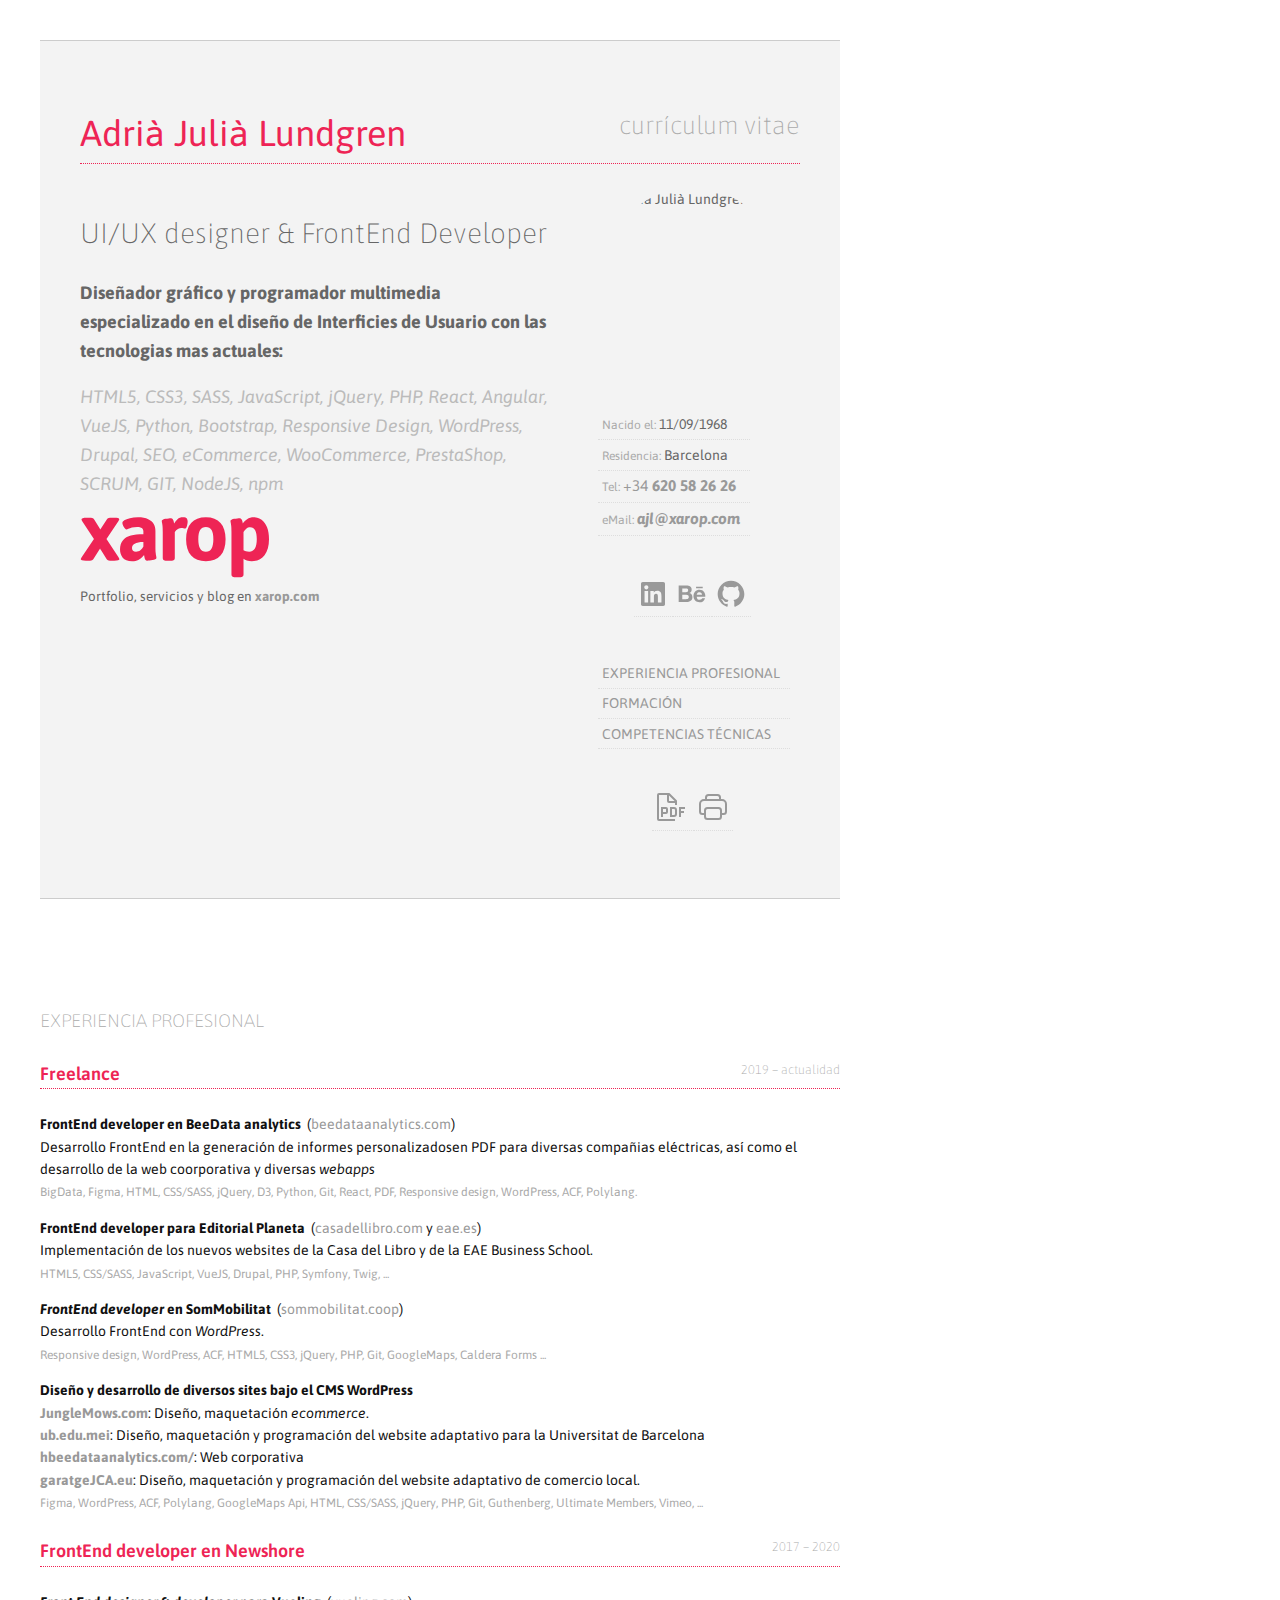
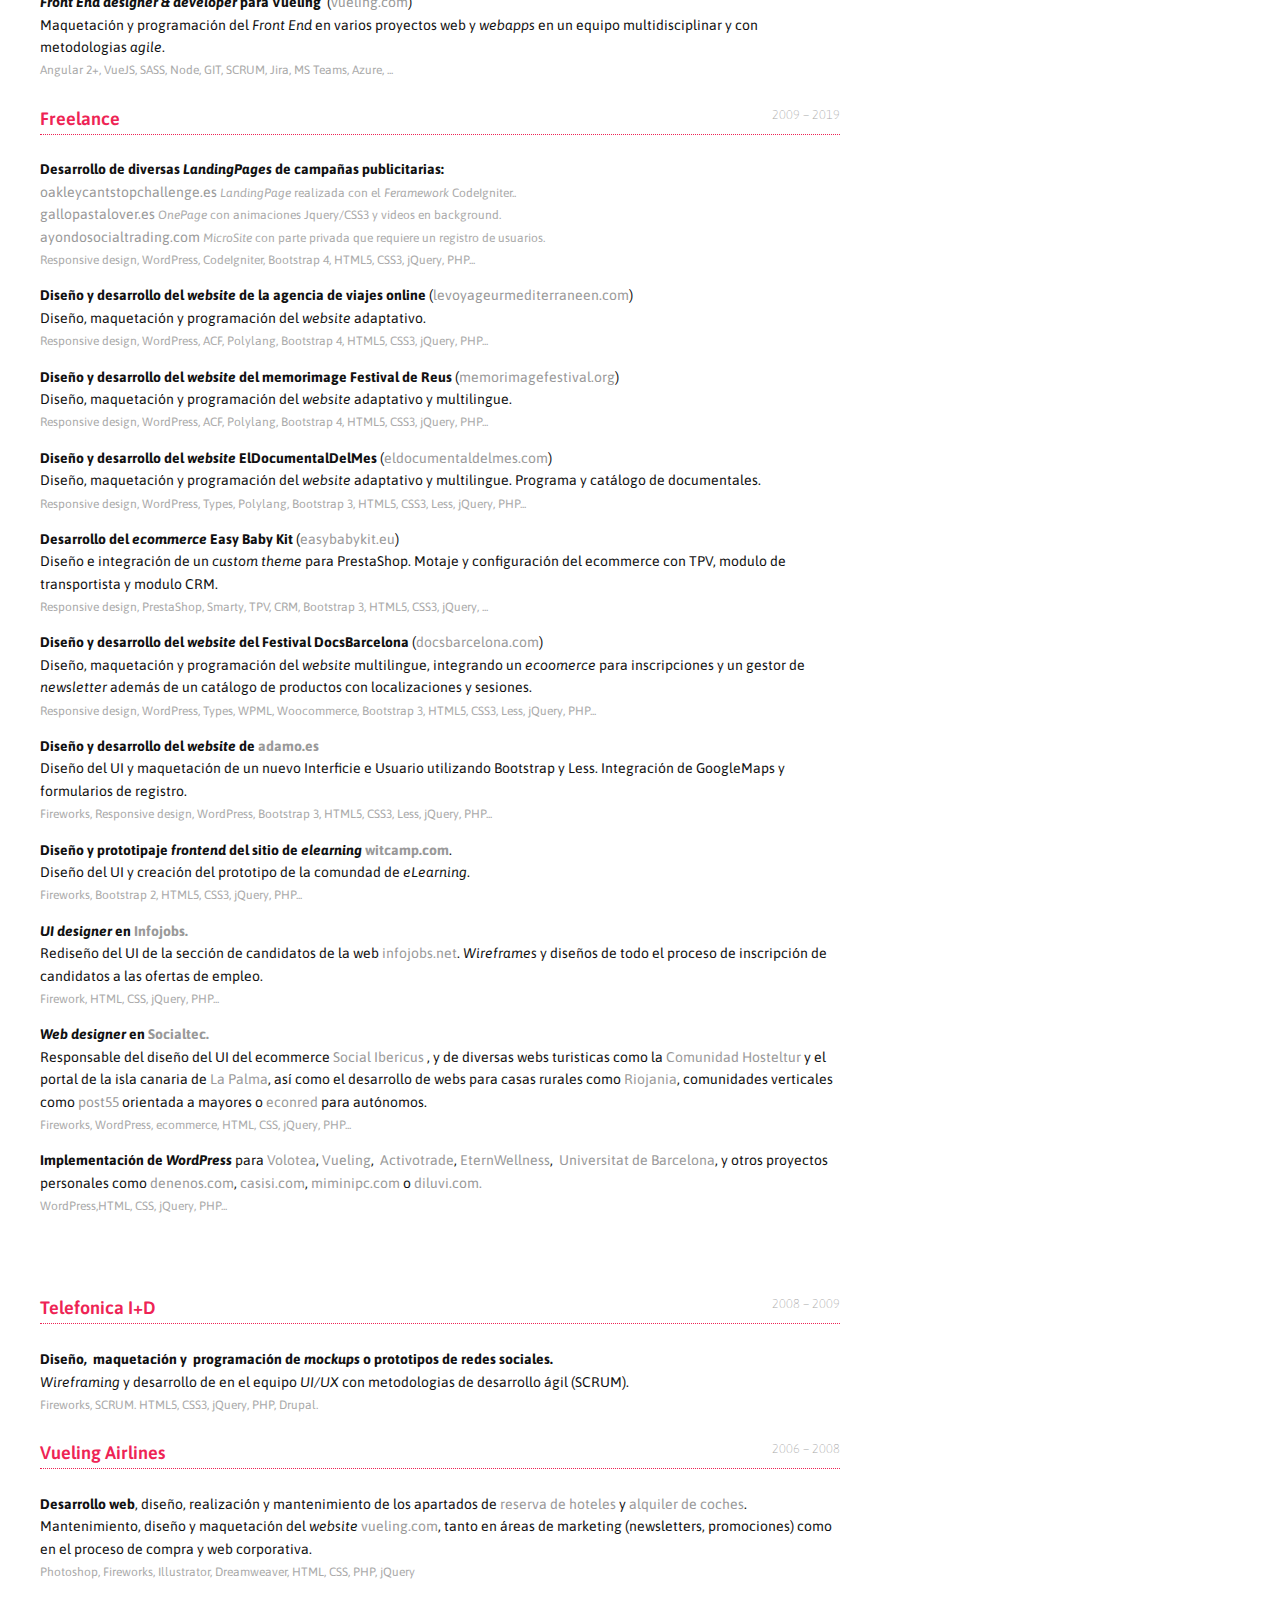
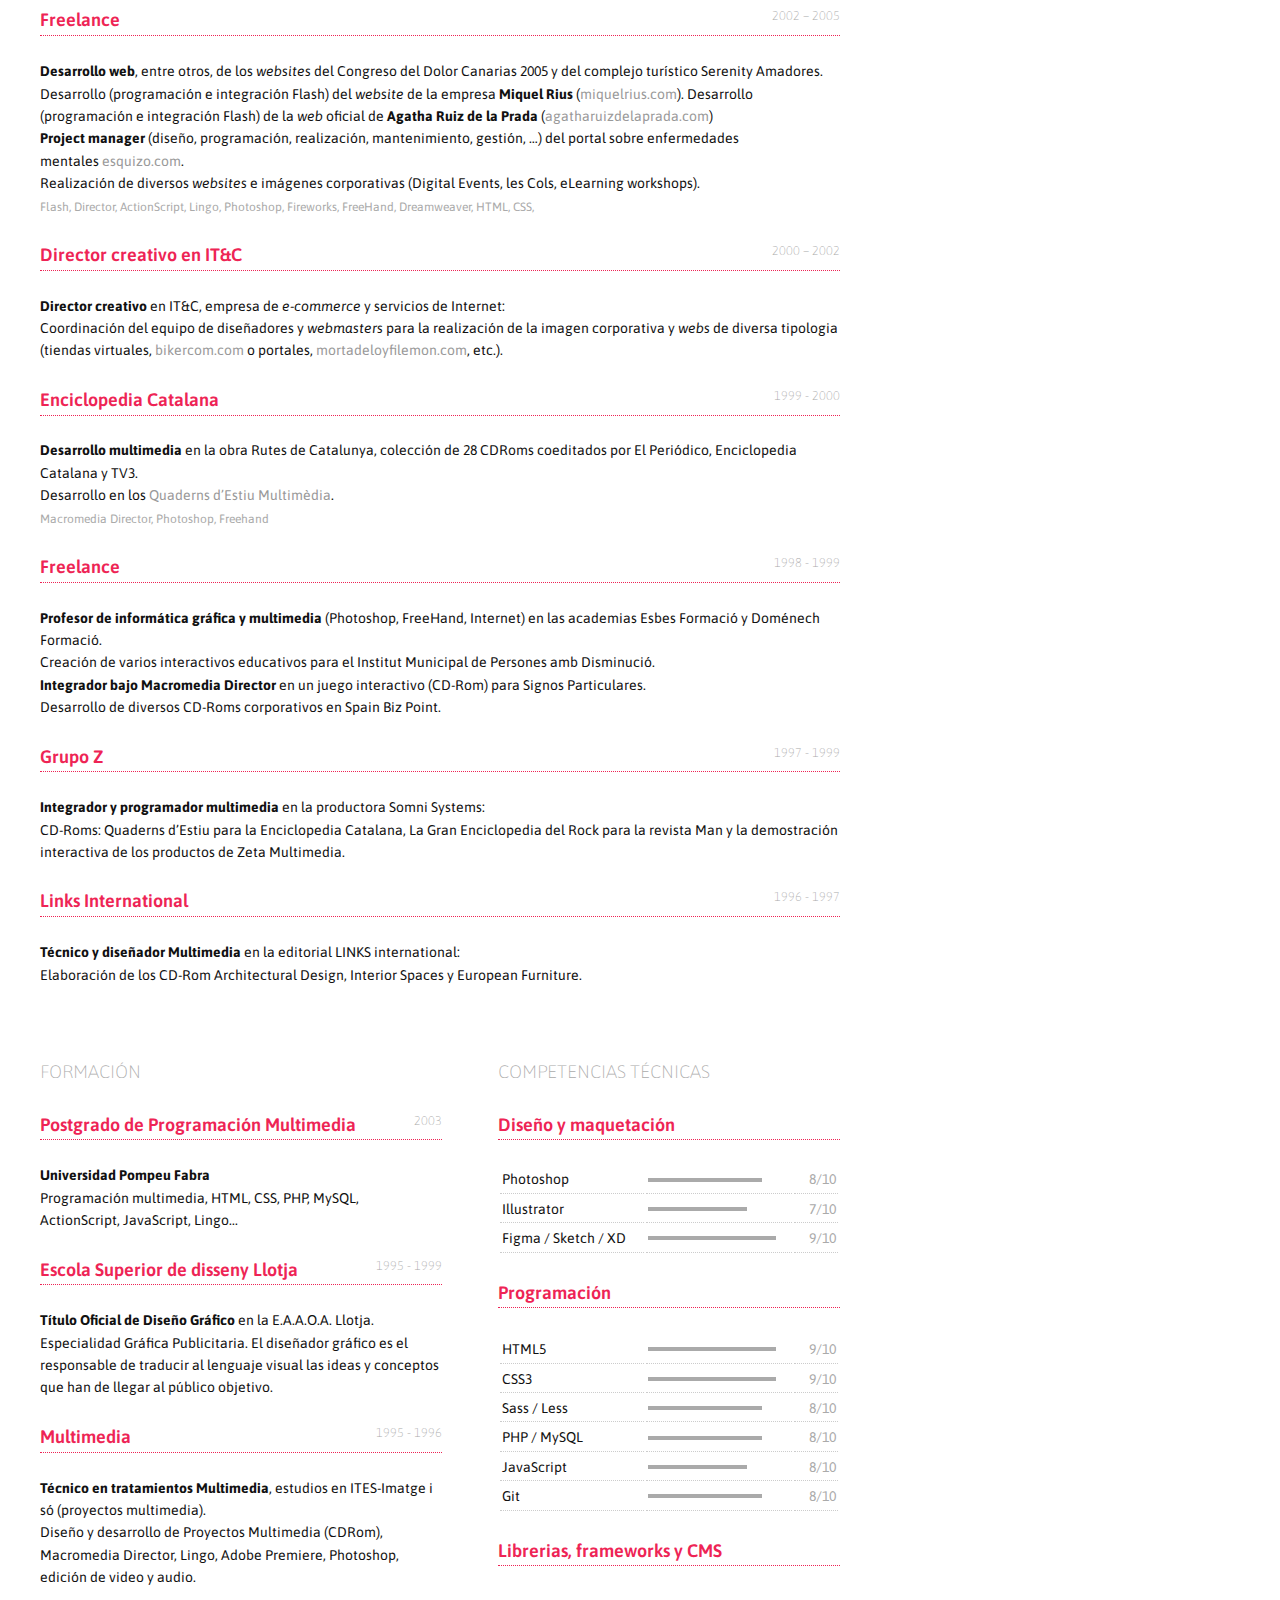
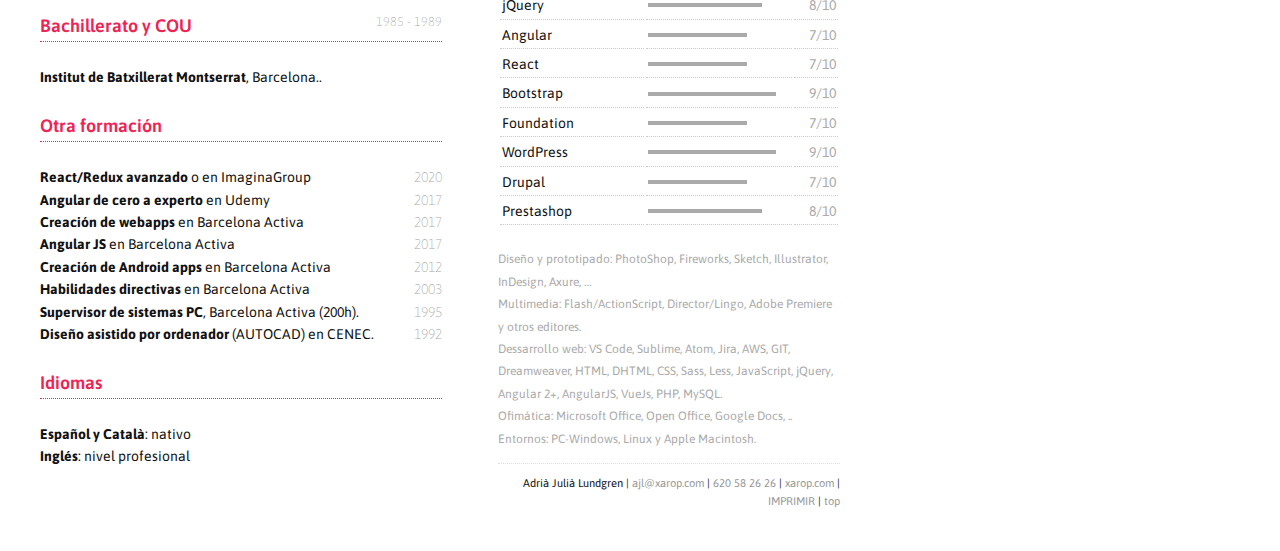
==== commit aba1f554: "CV" ====
--- a/index.html
+++ b/index.html
@@ -9,15 +9,9 @@
 
   <link rel="icon" href="//xarop.com/favicon.ico">
 
-  <link
-    href='//fonts.googleapis.com/css?family=Open+Sans:300italic,400italic,600italic,700italic,800italic,400,800,300,600,700'
-    rel='stylesheet' type='text/css'>
-
   <link rel="preconnect" href="https://fonts.googleapis.com">
   <link rel="preconnect" href="https://fonts.gstatic.com" crossorigin>
-  <link
-    href="https://fonts.googleapis.com/css2?family=Poppins:ital,wght@0,100;0,200;0,300;0,400;0,500;0,600;0,700;0,800;0,900;1,100;1,200;1,300;1,400;1,500;1,600;1,700;1,800;1,900&display=swap"
-    rel="stylesheet">
+  <link href="https://fonts.googleapis.com/css2?family=Asap:ital,wght@0,100;0,200;0,300;0,400;0,500;0,600;0,700;0,800;0,900;1,100;1,200;1,300;1,400;1,500;1,600;1,700;1,800;1,900&display=swap" rel="stylesheet">
 
   <style type="text/css">
     .print {
@@ -29,7 +23,7 @@
     }
 
     body {
-      font-family: 'Poppins', sans-serif;
+      font-family: 'Asap', sans-serif;
       font-size: 14px;
       line-height: 1.6;
       margin: 40px;
@@ -37,11 +31,6 @@
       color: #111;
     }
 
-    footer,
-    small,
-    nav {
-      font-family: 'Open Sans', sans-serif;
-    }
 
     figure {
       margin: 0;
@@ -190,11 +179,9 @@
     a {
       color: #999;
       text-decoration: none;
-      border-bottom: 1px dotted #999;
     }
 
     a:hover {
-      border-bottom-style: solid;
       color: black;
     }
 
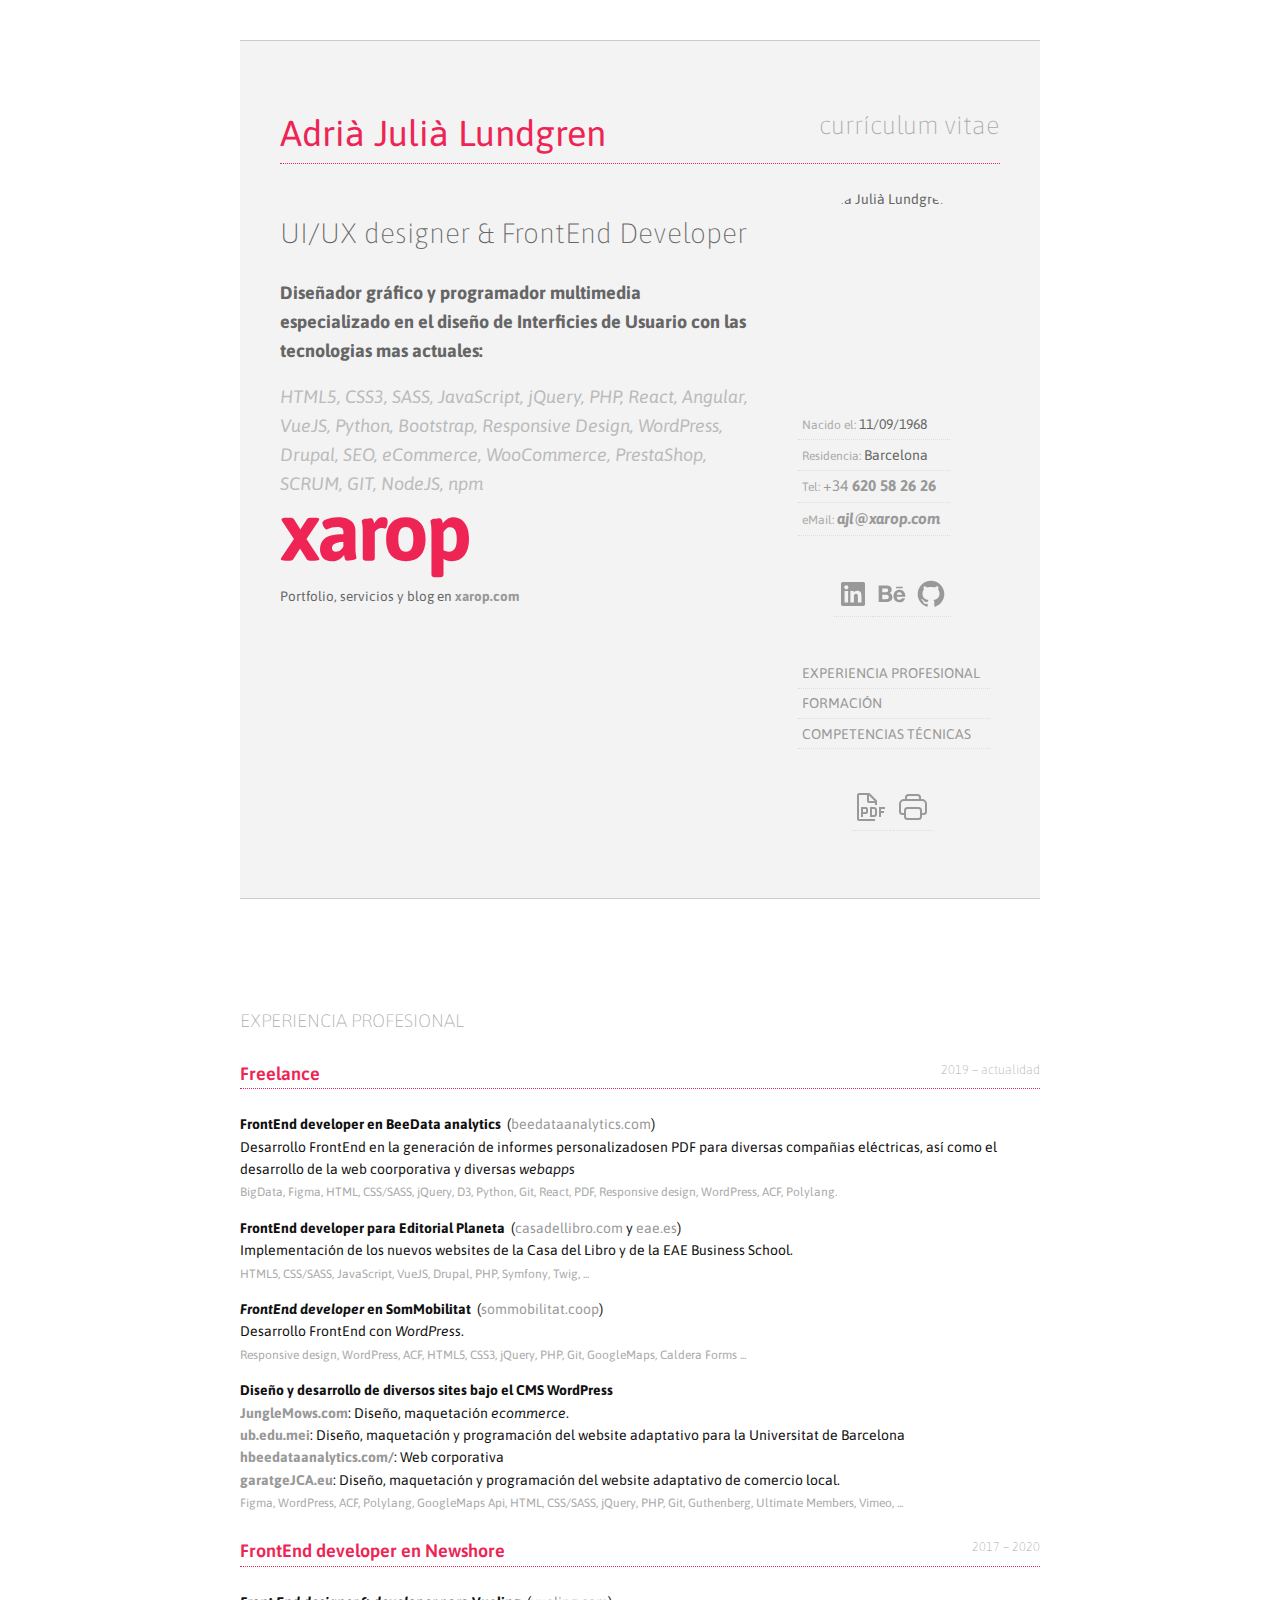
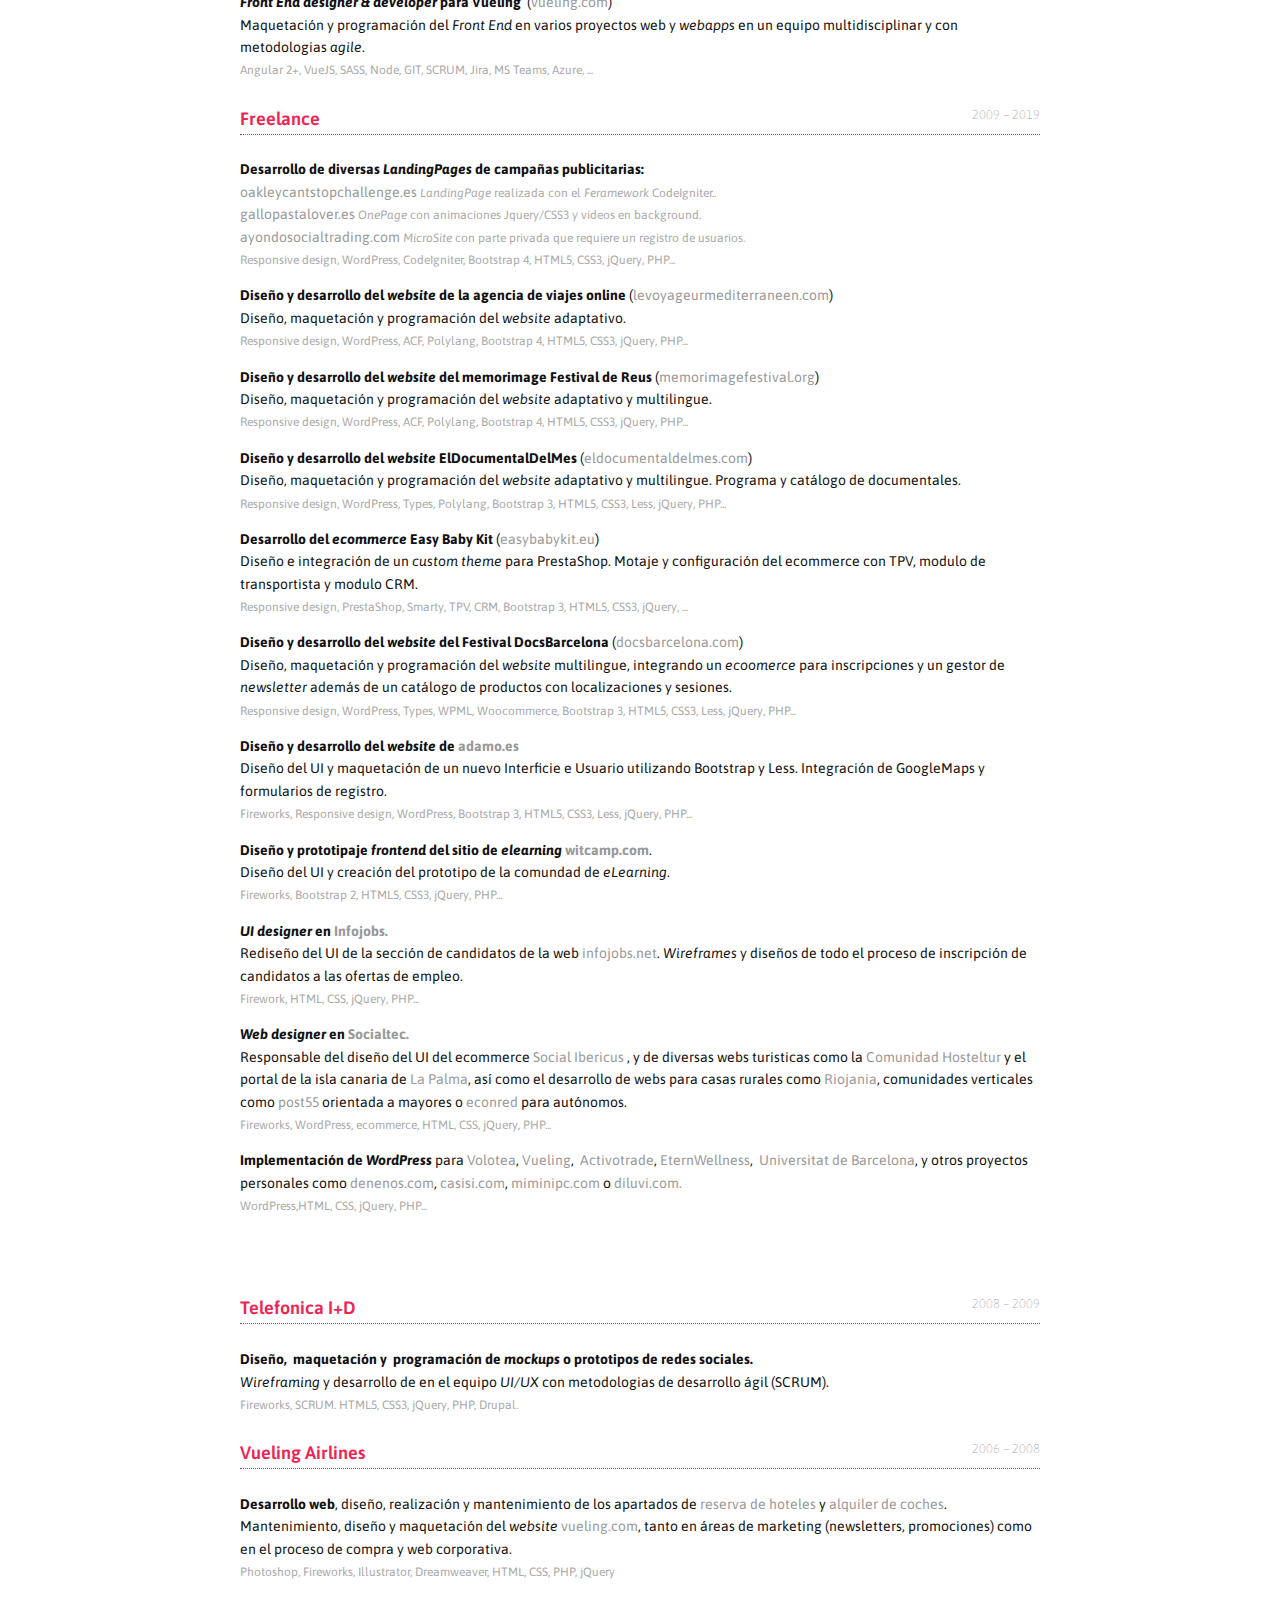
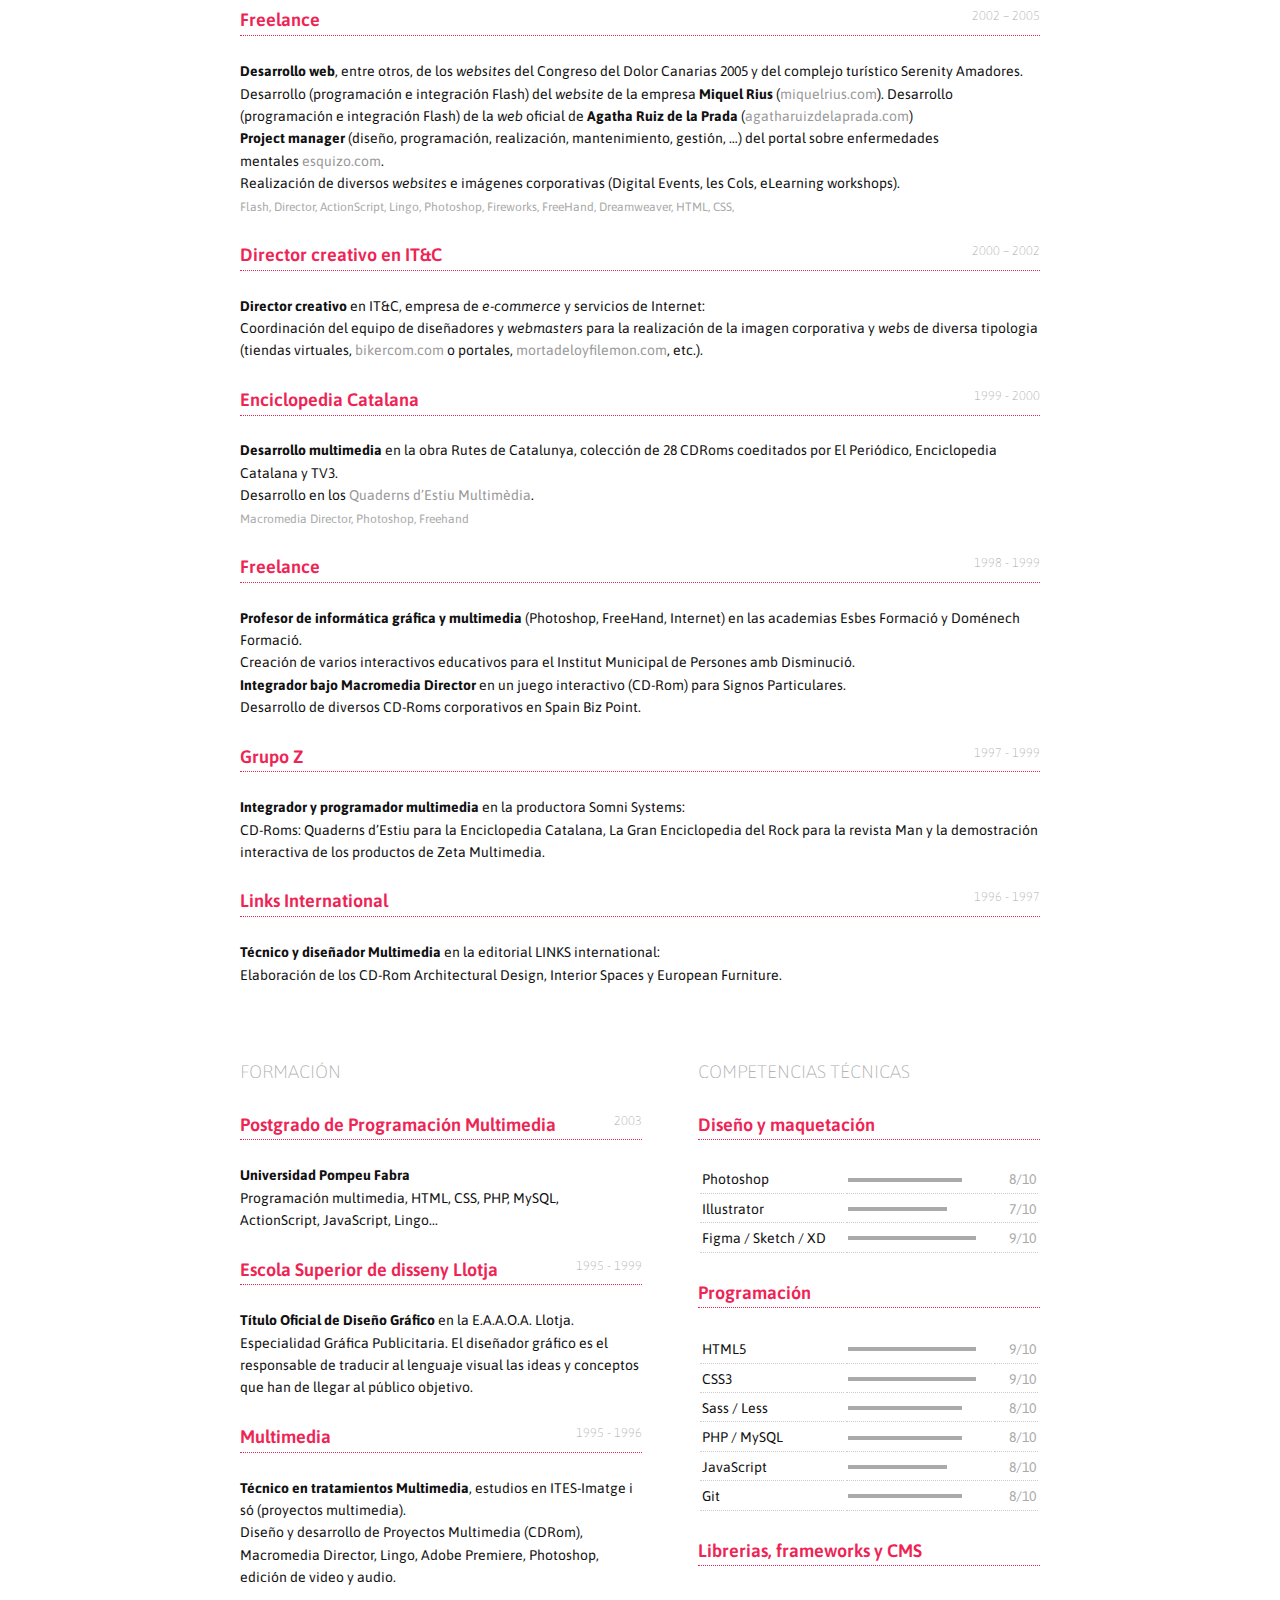
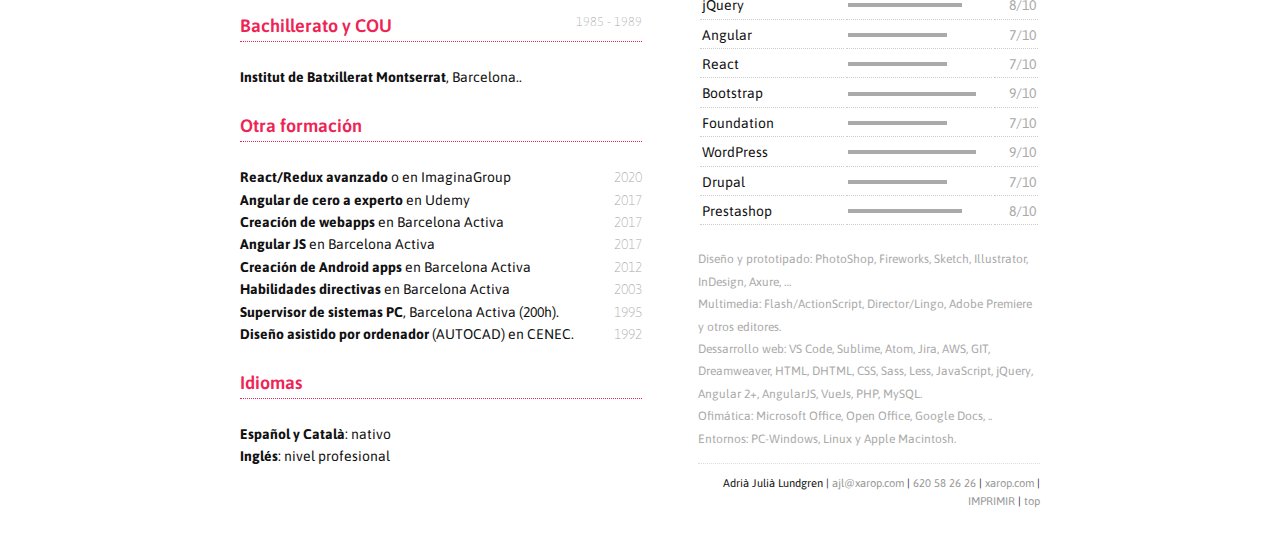
==== commit d5806185: "cv" ====
--- a/index.html
+++ b/index.html
@@ -11,7 +11,9 @@
 
   <link rel="preconnect" href="https://fonts.googleapis.com">
   <link rel="preconnect" href="https://fonts.gstatic.com" crossorigin>
-  <link href="https://fonts.googleapis.com/css2?family=Asap:ital,wght@0,100;0,200;0,300;0,400;0,500;0,600;0,700;0,800;0,900;1,100;1,200;1,300;1,400;1,500;1,600;1,700;1,800;1,900&display=swap" rel="stylesheet">
+  <link
+    href="https://fonts.googleapis.com/css2?family=Asap:ital,wght@0,100;0,200;0,300;0,400;0,500;0,600;0,700;0,800;0,900;1,100;1,200;1,300;1,400;1,500;1,600;1,700;1,800;1,900&display=swap"
+    rel="stylesheet">
 
   <style type="text/css">
     .print {
@@ -26,7 +28,8 @@
       font-family: 'Asap', sans-serif;
       font-size: 14px;
       line-height: 1.6;
-      margin: 40px;
+      margin: 0 auto;
+      padding: 40px;
       max-width: 800px;
       color: #111;
     }
@@ -94,6 +97,7 @@
       font-size: 12px;
       color: #aaa;
     }
+
     .big {
       font-size: 1.1em;
     }
@@ -214,19 +218,19 @@
     }
 
 
-   
-      .row {
-        display: flex;
-        gap: 4em;
-      }
-
-  
+    .row {
+      display: flex;
+      gap: 4em;
+    }
+
+
 
     /* Smartphones (landscape) ----------- */
     @media (max-width : 600px) {
       .row {
         display: block;
       }
+
       header {
         text-align: center;
       }
@@ -336,8 +340,9 @@
       <figure>
         <a href="//xarop.com/" target="_blank">
           <svg xmlns="http://www.w3.org/2000/svg" width="189" height="61" fill="none" viewBox="0 0 189 61">
-            <path fill="#EE2455" d="M5.879 43.742c-1.737 0-3.04-.136-3.908-.407-.814-.271-1.221-.624-1.221-1.058 0-.434.299-1.113.896-2.035l12.293-18.236L2.379 4.42c-.598-.923-.896-1.629-.896-2.117 0-.434.407-.787 1.22-1.058.87-.272 2.172-.407 3.909-.407h2.605c1.194 0 2.198.081 3.012.244.868.108 1.52.543 1.954 1.302l4.966 8.06c.217.326.407.651.57.977l.651.977c.271-.38.516-.733.733-1.058.217-.326.434-.679.651-1.059l5.048-7.897c.434-.76 1.058-1.194 1.872-1.302.868-.163 1.9-.244 3.094-.244h2.36c3.42 0 5.13.488 5.13 1.465 0 .434-.299 1.113-.896 2.035L26.476 21.924 38.525 40.16c.597.923.895 1.628.895 2.117 0 .434-.434.787-1.302 1.058-.814.271-2.09.407-3.827.407h-2.605c-1.194 0-2.225-.081-3.093-.244a2.742 2.742 0 0 1-1.873-1.303l-5.617-8.955a7.404 7.404 0 0 0-.57-.814 13.258 13.258 0 0 0-.489-.895c-.162.27-.352.57-.57.895l-.488.814-5.699 8.955c-.434.706-1.085 1.14-1.954 1.303-.814.163-1.818.244-3.012.244H5.88Zm46.189.488c-4.397 0-7.517-1.14-9.363-3.419-1.79-2.333-2.686-5.156-2.686-8.466 0-1.683.244-3.392.733-5.13.542-1.79 1.6-3.446 3.174-4.965 1.575-1.52 3.908-2.741 7.002-3.664 3.148-.922 7.3-1.384 12.456-1.384v-2.686c0-1.574-.516-2.741-1.547-3.501-.977-.76-2.578-1.14-4.803-1.14-1.954 0-3.664.217-5.13.652-1.41.434-2.577.868-3.5 1.302-.868.434-1.465.651-1.79.651-.544 0-1.168-.407-1.873-1.22a16.517 16.517 0 0 1-1.71-2.85c-.434-1.086-.651-1.9-.651-2.443 0-.922.651-1.818 1.954-2.686 1.356-.868 3.202-1.574 5.535-2.117C52.259.621 54.945.35 57.93.35c4.288 0 7.707.597 10.258 1.791 2.55 1.14 4.396 2.741 5.536 4.803 1.14 2.009 1.71 4.342 1.71 7.002V29.25c0 2.822.081 4.993.244 6.513.163 1.465.325 2.578.488 3.338.163.705.245 1.357.245 1.954 0 .488-.38.895-1.14 1.22-.706.326-1.601.598-2.687.815a30.5 30.5 0 0 1-3.093.488c-.977.055-1.71.082-2.198.082-.869 0-1.52-.299-1.954-.896-.38-.651-.652-1.41-.814-2.28a48.358 48.358 0 0 0-.489-2.441c-.163.325-.733 1.004-1.71 2.035-.922.977-2.252 1.926-3.989 2.85-1.682.867-3.772 1.302-6.268 1.302Zm3.989-9.524c1.574 0 3.012-.489 4.315-1.466 1.356-.977 2.36-2.198 3.012-3.663v-4.478c-1.954 0-3.637.136-5.048.407-1.41.271-2.605.651-3.582 1.14-.922.488-1.628 1.113-2.116 1.872-.435.76-.652 1.629-.652 2.605 0 1.032.326 1.9.977 2.606.706.65 1.737.977 3.094.977Zm31.581 9.036c-3.257 0-4.885-.868-4.885-2.605V15.33c0-2.714-.081-4.803-.244-6.269-.163-1.465-.326-2.55-.488-3.256-.163-.76-.245-1.411-.245-1.954 0-.489.353-.896 1.059-1.221.76-.326 1.655-.597 2.686-.815a22.044 22.044 0 0 1 3.094-.407c1.031-.108 1.79-.162 2.28-.162.868 0 1.492.298 1.872.895.434.597.733 1.303.895 2.117a79.9 79.9 0 0 0 .489 2.28 16.663 16.663 0 0 1 3.338-4.234C98.845 1.001 100.69.35 103.025.35c2.008 0 3.283.407 3.826 1.221.543.814.814 1.873.814 3.175 0 .489-.108 1.303-.326 2.443a12.87 12.87 0 0 1-.814 3.012c-.38.922-.841 1.384-1.384 1.384a5 5 0 0 1-1.709-.326c-.597-.217-1.303-.325-2.117-.325-1.085 0-2.062.244-2.93.732a7.482 7.482 0 0 0-2.199 1.628c-.597.598-1.058 1.167-1.384 1.71v26.133c0 1.737-1.628 2.605-4.885 2.605h-2.28Zm38.237.488c-6.459 0-11.37-1.899-14.735-5.698-3.365-3.8-5.048-9.227-5.048-16.282 0-7.11 1.683-12.538 5.048-16.283C114.505 2.223 119.416.35 125.875.35s11.343 1.873 14.654 5.617c3.365 3.745 5.048 9.173 5.048 16.283 0 7.055-1.683 12.483-5.048 16.282-3.311 3.8-8.195 5.699-14.654 5.699Zm0-9.524c2.605 0 4.505-1.059 5.699-3.175 1.194-2.117 1.791-5.21 1.791-9.281 0-4.07-.597-7.137-1.791-9.2-1.194-2.117-3.094-3.175-5.699-3.175s-4.532 1.059-5.78 3.175c-1.194 2.063-1.791 5.13-1.791 9.2 0 4.07.597 7.164 1.791 9.28 1.248 2.117 3.175 3.176 5.78 3.176ZM156.35 60.35c-3.256 0-4.884-.868-4.884-2.605V15.33c0-2.714-.082-4.803-.245-6.269-.163-1.465-.325-2.55-.488-3.256-.163-.76-.244-1.411-.244-1.954 0-.489.352-.896 1.058-1.221.76-.326 1.655-.597 2.687-.815a22.025 22.025 0 0 1 3.093-.407c1.031-.108 1.791-.162 2.28-.162.868 0 1.492.298 1.872.895.434.597.733 1.303.896 2.117.162.814.325 1.547.488 2.198.923-1.737 2.334-3.175 4.233-4.315 1.954-1.194 4.18-1.79 6.676-1.79 2.931 0 5.536.84 7.816 2.523 2.333 1.682 4.152 4.179 5.454 7.49 1.303 3.256 1.954 7.245 1.954 11.967 0 6.622-1.492 11.94-4.478 15.957-2.985 3.962-7.218 5.943-12.7 5.943-1.899 0-3.555-.272-4.966-.814-1.357-.543-2.469-1.113-3.338-1.71v16.038c0 1.737-1.628 2.605-4.884 2.605h-2.28Zm12.863-25.644c2.551 0 4.451-1.032 5.699-3.094 1.248-2.117 1.872-5.21 1.872-9.28 0-3.963-.542-6.975-1.628-9.038-1.085-2.062-2.741-3.093-4.966-3.093-1.52 0-2.822.488-3.908 1.465a14.885 14.885 0 0 0-2.768 3.338V33.16c.652.38 1.439.733 2.361 1.058.977.326 2.09.489 3.338.489Z"/>
-          </svg>          
+            <path fill="#EE2455"
+              d="M5.879 43.742c-1.737 0-3.04-.136-3.908-.407-.814-.271-1.221-.624-1.221-1.058 0-.434.299-1.113.896-2.035l12.293-18.236L2.379 4.42c-.598-.923-.896-1.629-.896-2.117 0-.434.407-.787 1.22-1.058.87-.272 2.172-.407 3.909-.407h2.605c1.194 0 2.198.081 3.012.244.868.108 1.52.543 1.954 1.302l4.966 8.06c.217.326.407.651.57.977l.651.977c.271-.38.516-.733.733-1.058.217-.326.434-.679.651-1.059l5.048-7.897c.434-.76 1.058-1.194 1.872-1.302.868-.163 1.9-.244 3.094-.244h2.36c3.42 0 5.13.488 5.13 1.465 0 .434-.299 1.113-.896 2.035L26.476 21.924 38.525 40.16c.597.923.895 1.628.895 2.117 0 .434-.434.787-1.302 1.058-.814.271-2.09.407-3.827.407h-2.605c-1.194 0-2.225-.081-3.093-.244a2.742 2.742 0 0 1-1.873-1.303l-5.617-8.955a7.404 7.404 0 0 0-.57-.814 13.258 13.258 0 0 0-.489-.895c-.162.27-.352.57-.57.895l-.488.814-5.699 8.955c-.434.706-1.085 1.14-1.954 1.303-.814.163-1.818.244-3.012.244H5.88Zm46.189.488c-4.397 0-7.517-1.14-9.363-3.419-1.79-2.333-2.686-5.156-2.686-8.466 0-1.683.244-3.392.733-5.13.542-1.79 1.6-3.446 3.174-4.965 1.575-1.52 3.908-2.741 7.002-3.664 3.148-.922 7.3-1.384 12.456-1.384v-2.686c0-1.574-.516-2.741-1.547-3.501-.977-.76-2.578-1.14-4.803-1.14-1.954 0-3.664.217-5.13.652-1.41.434-2.577.868-3.5 1.302-.868.434-1.465.651-1.79.651-.544 0-1.168-.407-1.873-1.22a16.517 16.517 0 0 1-1.71-2.85c-.434-1.086-.651-1.9-.651-2.443 0-.922.651-1.818 1.954-2.686 1.356-.868 3.202-1.574 5.535-2.117C52.259.621 54.945.35 57.93.35c4.288 0 7.707.597 10.258 1.791 2.55 1.14 4.396 2.741 5.536 4.803 1.14 2.009 1.71 4.342 1.71 7.002V29.25c0 2.822.081 4.993.244 6.513.163 1.465.325 2.578.488 3.338.163.705.245 1.357.245 1.954 0 .488-.38.895-1.14 1.22-.706.326-1.601.598-2.687.815a30.5 30.5 0 0 1-3.093.488c-.977.055-1.71.082-2.198.082-.869 0-1.52-.299-1.954-.896-.38-.651-.652-1.41-.814-2.28a48.358 48.358 0 0 0-.489-2.441c-.163.325-.733 1.004-1.71 2.035-.922.977-2.252 1.926-3.989 2.85-1.682.867-3.772 1.302-6.268 1.302Zm3.989-9.524c1.574 0 3.012-.489 4.315-1.466 1.356-.977 2.36-2.198 3.012-3.663v-4.478c-1.954 0-3.637.136-5.048.407-1.41.271-2.605.651-3.582 1.14-.922.488-1.628 1.113-2.116 1.872-.435.76-.652 1.629-.652 2.605 0 1.032.326 1.9.977 2.606.706.65 1.737.977 3.094.977Zm31.581 9.036c-3.257 0-4.885-.868-4.885-2.605V15.33c0-2.714-.081-4.803-.244-6.269-.163-1.465-.326-2.55-.488-3.256-.163-.76-.245-1.411-.245-1.954 0-.489.353-.896 1.059-1.221.76-.326 1.655-.597 2.686-.815a22.044 22.044 0 0 1 3.094-.407c1.031-.108 1.79-.162 2.28-.162.868 0 1.492.298 1.872.895.434.597.733 1.303.895 2.117a79.9 79.9 0 0 0 .489 2.28 16.663 16.663 0 0 1 3.338-4.234C98.845 1.001 100.69.35 103.025.35c2.008 0 3.283.407 3.826 1.221.543.814.814 1.873.814 3.175 0 .489-.108 1.303-.326 2.443a12.87 12.87 0 0 1-.814 3.012c-.38.922-.841 1.384-1.384 1.384a5 5 0 0 1-1.709-.326c-.597-.217-1.303-.325-2.117-.325-1.085 0-2.062.244-2.93.732a7.482 7.482 0 0 0-2.199 1.628c-.597.598-1.058 1.167-1.384 1.71v26.133c0 1.737-1.628 2.605-4.885 2.605h-2.28Zm38.237.488c-6.459 0-11.37-1.899-14.735-5.698-3.365-3.8-5.048-9.227-5.048-16.282 0-7.11 1.683-12.538 5.048-16.283C114.505 2.223 119.416.35 125.875.35s11.343 1.873 14.654 5.617c3.365 3.745 5.048 9.173 5.048 16.283 0 7.055-1.683 12.483-5.048 16.282-3.311 3.8-8.195 5.699-14.654 5.699Zm0-9.524c2.605 0 4.505-1.059 5.699-3.175 1.194-2.117 1.791-5.21 1.791-9.281 0-4.07-.597-7.137-1.791-9.2-1.194-2.117-3.094-3.175-5.699-3.175s-4.532 1.059-5.78 3.175c-1.194 2.063-1.791 5.13-1.791 9.2 0 4.07.597 7.164 1.791 9.28 1.248 2.117 3.175 3.176 5.78 3.176ZM156.35 60.35c-3.256 0-4.884-.868-4.884-2.605V15.33c0-2.714-.082-4.803-.245-6.269-.163-1.465-.325-2.55-.488-3.256-.163-.76-.244-1.411-.244-1.954 0-.489.352-.896 1.058-1.221.76-.326 1.655-.597 2.687-.815a22.025 22.025 0 0 1 3.093-.407c1.031-.108 1.791-.162 2.28-.162.868 0 1.492.298 1.872.895.434.597.733 1.303.896 2.117.162.814.325 1.547.488 2.198.923-1.737 2.334-3.175 4.233-4.315 1.954-1.194 4.18-1.79 6.676-1.79 2.931 0 5.536.84 7.816 2.523 2.333 1.682 4.152 4.179 5.454 7.49 1.303 3.256 1.954 7.245 1.954 11.967 0 6.622-1.492 11.94-4.478 15.957-2.985 3.962-7.218 5.943-12.7 5.943-1.899 0-3.555-.272-4.966-.814-1.357-.543-2.469-1.113-3.338-1.71v16.038c0 1.737-1.628 2.605-4.884 2.605h-2.28Zm12.863-25.644c2.551 0 4.451-1.032 5.699-3.094 1.248-2.117 1.872-5.21 1.872-9.28 0-3.963-.542-6.975-1.628-9.038-1.085-2.062-2.741-3.093-4.966-3.093-1.52 0-2.822.488-3.908 1.465a14.885 14.885 0 0 0-2.768 3.338V33.16c.652.38 1.439.733 2.361 1.058.977.326 2.09.489 3.338.489Z" />
+          </svg>
         </a>
 
         <label>
@@ -354,9 +359,11 @@
       <ul>
         <li><small>Nacido el: </small>11/09/1968</li>
         <li><small>Residencia: </small>Barcelona</li>
-        <li><small>Tel: </small><a href="tel:+34 620582626" target="_blank" class="big">+34 <strong>620 58 26 26</strong></a></li>
+        <li><small>Tel: </small><a href="tel:+34 620582626" target="_blank" class="big">+34 <strong>620 58 26
+              26</strong></a></li>
         <!-- <li><a href="//xarop.com/" target="_blank">xarop.com</a></li> -->
-        <li><small>eMail: </small><strong><em><a href="mailto:ajl@xarop.com"  target="_blank" class="big">ajl@xarop.com</a></em></strong></li>
+        <li><small>eMail: </small><strong><em><a href="mailto:ajl@xarop.com" target="_blank"
+                class="big">ajl@xarop.com</a></em></strong></li>
         <!-- <a href="//twitter.com/xarop/">@xarop</a> -->
       </ul>
       <ul id="menu-social" class="social-links-menu">
@@ -368,28 +375,28 @@
                 d="M22.23,5.924c-0.736,0.326-1.527,0.547-2.357,0.646c0.847-0.508,1.498-1.312,1.804-2.27 c-0.793,0.47-1.671,0.812-2.606,0.996C18.324,4.498,17.257,4,16.077,4c-2.266,0-4.103,1.837-4.103,4.103 c0,0.322,0.036,0.635,0.106,0.935C8.67,8.867,5.647,7.234,3.623,4.751C3.27,5.357,3.067,6.062,3.067,6.814 c0,1.424,0.724,2.679,1.825,3.415c-0.673-0.021-1.305-0.206-1.859-0.513c0,0.017,0,0.034,0,0.052c0,1.988,1.414,3.647,3.292,4.023 c-0.344,0.094-0.707,0.144-1.081,0.144c-0.264,0-0.521-0.026-0.772-0.074c0.522,1.63,2.038,2.816,3.833,2.85 c-1.404,1.1-3.174,1.756-5.096,1.756c-0.331,0-0.658-0.019-0.979-0.057c1.816,1.164,3.973,1.843,6.29,1.843 c7.547,0,11.675-6.252,11.675-11.675c0-0.178-0.004-0.355-0.012-0.531C20.985,7.47,21.68,6.747,22.23,5.924z">
               </path>
             </svg></a></li> -->
-        <li><a href="http://www.linkedin.com/in/xarop" title="linkedin profile" target="_blank"><span>Linkedin</span><svg class="svg-icon" width="32" height="32"
-              aria-hidden="true" role="img" focusable="false" viewBox="0 0 24 24" version="1.1"
-              xmlns="http://www.w3.org/2000/svg" xmlns:xlink="http://www.w3.org/1999/xlink">
-              <path
-              fill="currentColor"
-              d="M19.7,3H4.3C3.582,3,3,3.582,3,4.3v15.4C3,20.418,3.582,21,4.3,21h15.4c0.718,0,1.3-0.582,1.3-1.3V4.3 C21,3.582,20.418,3,19.7,3z M8.339,18.338H5.667v-8.59h2.672V18.338z M7.004,8.574c-0.857,0-1.549-0.694-1.549-1.548 c0-0.855,0.691-1.548,1.549-1.548c0.854,0,1.547,0.694,1.547,1.548C8.551,7.881,7.858,8.574,7.004,8.574z M18.339,18.338h-2.669 v-4.177c0-0.996-0.017-2.278-1.387-2.278c-1.389,0-1.601,1.086-1.601,2.206v4.249h-2.667v-8.59h2.559v1.174h0.037 c0.356-0.675,1.227-1.387,2.526-1.387c2.703,0,3.203,1.779,3.203,4.092V18.338z">
+        <li><a href="http://www.linkedin.com/in/xarop" title="linkedin profile"
+            target="_blank"><span>Linkedin</span><svg class="svg-icon" width="32" height="32" aria-hidden="true"
+              role="img" focusable="false" viewBox="0 0 24 24" version="1.1" xmlns="http://www.w3.org/2000/svg"
+              xmlns:xlink="http://www.w3.org/1999/xlink">
+              <path fill="currentColor"
+                d="M19.7,3H4.3C3.582,3,3,3.582,3,4.3v15.4C3,20.418,3.582,21,4.3,21h15.4c0.718,0,1.3-0.582,1.3-1.3V4.3 C21,3.582,20.418,3,19.7,3z M8.339,18.338H5.667v-8.59h2.672V18.338z M7.004,8.574c-0.857,0-1.549-0.694-1.549-1.548 c0-0.855,0.691-1.548,1.549-1.548c0.854,0,1.547,0.694,1.547,1.548C8.551,7.881,7.858,8.574,7.004,8.574z M18.339,18.338h-2.669 v-4.177c0-0.996-0.017-2.278-1.387-2.278c-1.389,0-1.601,1.086-1.601,2.206v4.249h-2.667v-8.59h2.559v1.174h0.037 c0.356-0.675,1.227-1.387,2.526-1.387c2.703,0,3.203,1.779,3.203,4.092V18.338z">
               </path>
             </svg></a></li>
-        <li><a href="https://www.behance.net/xarop" title="behance portfolio" target="_blank"><span>Behance</span><svg class="svg-icon" width="32" height="32"
-              aria-hidden="true" role="img" focusable="false" viewBox="0 0 24 24" version="1.1"
-              xmlns="http://www.w3.org/2000/svg" xmlns:xlink="http://www.w3.org/1999/xlink">
-              <path
-              fill="currentColor"
-              d="M7.799,5.698c0.589,0,1.12,0.051,1.606,0.156c0.482,0.102,0.894,0.273,1.241,0.507c0.344,0.235,0.612,0.546,0.804,0.938 c0.188,0.387,0.281,0.871,0.281,1.443c0,0.619-0.141,1.137-0.421,1.551c-0.284,0.413-0.7,0.751-1.255,1.014 c0.756,0.218,1.317,0.601,1.689,1.146c0.374,0.549,0.557,1.205,0.557,1.975c0,0.623-0.12,1.161-0.359,1.612 c-0.241,0.457-0.569,0.828-0.973,1.114c-0.408,0.288-0.876,0.5-1.399,0.637C9.052,17.931,8.514,18,7.963,18H2V5.698H7.799 M7.449,10.668c0.481,0,0.878-0.114,1.192-0.345c0.311-0.228,0.463-0.603,0.463-1.119c0-0.286-0.051-0.523-0.152-0.707 C8.848,8.315,8.711,8.171,8.536,8.07C8.362,7.966,8.166,7.894,7.94,7.854c-0.224-0.044-0.457-0.06-0.697-0.06H4.709v2.874H7.449z M7.6,15.905c0.267,0,0.521-0.024,0.759-0.077c0.243-0.053,0.457-0.137,0.637-0.261c0.182-0.12,0.332-0.283,0.441-0.491 C9.547,14.87,9.6,14.602,9.6,14.278c0-0.633-0.18-1.084-0.533-1.357c-0.356-0.27-0.83-0.404-1.413-0.404H4.709v3.388L7.6,15.905z M16.162,15.864c0.367,0.358,0.897,0.538,1.583,0.538c0.493,0,0.92-0.125,1.277-0.374c0.354-0.248,0.571-0.514,0.654-0.79h2.155 c-0.347,1.072-0.872,1.838-1.589,2.299C19.534,18,18.67,18.23,17.662,18.23c-0.701,0-1.332-0.113-1.899-0.337 c-0.567-0.227-1.041-0.544-1.439-0.958c-0.389-0.415-0.689-0.907-0.904-1.484c-0.213-0.574-0.32-1.21-0.32-1.899 c0-0.666,0.11-1.288,0.329-1.863c0.222-0.577,0.529-1.075,0.933-1.492c0.406-0.42,0.885-0.751,1.444-0.994 c0.558-0.241,1.175-0.363,1.857-0.363c0.754,0,1.414,0.145,1.98,0.44c0.563,0.291,1.026,0.686,1.389,1.181 c0.363,0.493,0.622,1.057,0.783,1.69c0.16,0.632,0.217,1.292,0.171,1.983h-6.428C15.557,14.84,15.795,15.506,16.162,15.864 M18.973,11.184c-0.291-0.321-0.783-0.496-1.384-0.496c-0.39,0-0.714,0.066-0.973,0.2c-0.254,0.132-0.461,0.297-0.621,0.491 c-0.157,0.197-0.265,0.405-0.328,0.628c-0.063,0.217-0.101,0.413-0.111,0.587h3.98C19.478,11.969,19.265,11.509,18.973,11.184z M15.057,7.738h4.985V6.524h-4.985L15.057,7.738z">
+        <li><a href="https://www.behance.net/xarop" title="behance portfolio" target="_blank"><span>Behance</span><svg
+              class="svg-icon" width="32" height="32" aria-hidden="true" role="img" focusable="false"
+              viewBox="0 0 24 24" version="1.1" xmlns="http://www.w3.org/2000/svg"
+              xmlns:xlink="http://www.w3.org/1999/xlink">
+              <path fill="currentColor"
+                d="M7.799,5.698c0.589,0,1.12,0.051,1.606,0.156c0.482,0.102,0.894,0.273,1.241,0.507c0.344,0.235,0.612,0.546,0.804,0.938 c0.188,0.387,0.281,0.871,0.281,1.443c0,0.619-0.141,1.137-0.421,1.551c-0.284,0.413-0.7,0.751-1.255,1.014 c0.756,0.218,1.317,0.601,1.689,1.146c0.374,0.549,0.557,1.205,0.557,1.975c0,0.623-0.12,1.161-0.359,1.612 c-0.241,0.457-0.569,0.828-0.973,1.114c-0.408,0.288-0.876,0.5-1.399,0.637C9.052,17.931,8.514,18,7.963,18H2V5.698H7.799 M7.449,10.668c0.481,0,0.878-0.114,1.192-0.345c0.311-0.228,0.463-0.603,0.463-1.119c0-0.286-0.051-0.523-0.152-0.707 C8.848,8.315,8.711,8.171,8.536,8.07C8.362,7.966,8.166,7.894,7.94,7.854c-0.224-0.044-0.457-0.06-0.697-0.06H4.709v2.874H7.449z M7.6,15.905c0.267,0,0.521-0.024,0.759-0.077c0.243-0.053,0.457-0.137,0.637-0.261c0.182-0.12,0.332-0.283,0.441-0.491 C9.547,14.87,9.6,14.602,9.6,14.278c0-0.633-0.18-1.084-0.533-1.357c-0.356-0.27-0.83-0.404-1.413-0.404H4.709v3.388L7.6,15.905z M16.162,15.864c0.367,0.358,0.897,0.538,1.583,0.538c0.493,0,0.92-0.125,1.277-0.374c0.354-0.248,0.571-0.514,0.654-0.79h2.155 c-0.347,1.072-0.872,1.838-1.589,2.299C19.534,18,18.67,18.23,17.662,18.23c-0.701,0-1.332-0.113-1.899-0.337 c-0.567-0.227-1.041-0.544-1.439-0.958c-0.389-0.415-0.689-0.907-0.904-1.484c-0.213-0.574-0.32-1.21-0.32-1.899 c0-0.666,0.11-1.288,0.329-1.863c0.222-0.577,0.529-1.075,0.933-1.492c0.406-0.42,0.885-0.751,1.444-0.994 c0.558-0.241,1.175-0.363,1.857-0.363c0.754,0,1.414,0.145,1.98,0.44c0.563,0.291,1.026,0.686,1.389,1.181 c0.363,0.493,0.622,1.057,0.783,1.69c0.16,0.632,0.217,1.292,0.171,1.983h-6.428C15.557,14.84,15.795,15.506,16.162,15.864 M18.973,11.184c-0.291-0.321-0.783-0.496-1.384-0.496c-0.39,0-0.714,0.066-0.973,0.2c-0.254,0.132-0.461,0.297-0.621,0.491 c-0.157,0.197-0.265,0.405-0.328,0.628c-0.063,0.217-0.101,0.413-0.111,0.587h3.98C19.478,11.969,19.265,11.509,18.973,11.184z M15.057,7.738h4.985V6.524h-4.985L15.057,7.738z">
               </path>
             </svg></a></li>
-        <li><a href="https://github.com/xarop"  title="github repositories" target="_blank"><span>Github</span><svg class="svg-icon" width="32" height="32"
-              aria-hidden="true" role="img" focusable="false" viewBox="0 0 24 24" version="1.1"
-              xmlns="http://www.w3.org/2000/svg" xmlns:xlink="http://www.w3.org/1999/xlink">
-              <path
-              fill="currentColor"
-              d="M12,2C6.477,2,2,6.477,2,12c0,4.419,2.865,8.166,6.839,9.489c0.5,0.09,0.682-0.218,0.682-0.484 c0-0.236-0.009-0.866-0.014-1.699c-2.782,0.602-3.369-1.34-3.369-1.34c-0.455-1.157-1.11-1.465-1.11-1.465 c-0.909-0.62,0.069-0.608,0.069-0.608c1.004,0.071,1.532,1.03,1.532,1.03c0.891,1.529,2.341,1.089,2.91,0.833 c0.091-0.647,0.349-1.086,0.635-1.337c-2.22-0.251-4.555-1.111-4.555-4.943c0-1.091,0.39-1.984,1.03-2.682 C6.546,8.54,6.202,7.524,6.746,6.148c0,0,0.84-0.269,2.75,1.025C10.295,6.95,11.15,6.84,12,6.836 c0.85,0.004,1.705,0.114,2.504,0.336c1.909-1.294,2.748-1.025,2.748-1.025c0.546,1.376,0.202,2.394,0.1,2.646 c0.64,0.699,1.026,1.591,1.026,2.682c0,3.841-2.337,4.687-4.565,4.935c0.359,0.307,0.679,0.917,0.679,1.852 c0,1.335-0.012,2.415-0.012,2.741c0,0.269,0.18,0.579,0.688,0.481C19.138,20.161,22,16.416,22,12C22,6.477,17.523,2,12,2z">
+        <li><a href="https://github.com/xarop" title="github repositories" target="_blank"><span>Github</span><svg
+              class="svg-icon" width="32" height="32" aria-hidden="true" role="img" focusable="false"
+              viewBox="0 0 24 24" version="1.1" xmlns="http://www.w3.org/2000/svg"
+              xmlns:xlink="http://www.w3.org/1999/xlink">
+              <path fill="currentColor"
+                d="M12,2C6.477,2,2,6.477,2,12c0,4.419,2.865,8.166,6.839,9.489c0.5,0.09,0.682-0.218,0.682-0.484 c0-0.236-0.009-0.866-0.014-1.699c-2.782,0.602-3.369-1.34-3.369-1.34c-0.455-1.157-1.11-1.465-1.11-1.465 c-0.909-0.62,0.069-0.608,0.069-0.608c1.004,0.071,1.532,1.03,1.532,1.03c0.891,1.529,2.341,1.089,2.91,0.833 c0.091-0.647,0.349-1.086,0.635-1.337c-2.22-0.251-4.555-1.111-4.555-4.943c0-1.091,0.39-1.984,1.03-2.682 C6.546,8.54,6.202,7.524,6.746,6.148c0,0,0.84-0.269,2.75,1.025C10.295,6.95,11.15,6.84,12,6.836 c0.85,0.004,1.705,0.114,2.504,0.336c1.909-1.294,2.748-1.025,2.748-1.025c0.546,1.376,0.202,2.394,0.1,2.646 c0.64,0.699,1.026,1.591,1.026,2.682c0,3.841-2.337,4.687-4.565,4.935c0.359,0.307,0.679,0.917,0.679,1.852 c0,1.335-0.012,2.415-0.012,2.741c0,0.269,0.18,0.579,0.688,0.481C19.138,20.161,22,16.416,22,12C22,6.477,17.523,2,12,2z">
               </path>
             </svg></a></li>
       </ul>
@@ -407,15 +414,23 @@
       </ul>
 
       <ul id="menu-print" class="social-links-menu no-print">
-        
+
         <li>
           <a href="ajlcv.pdf" target="_blank" title="Descargar PDF"><span>Descargar PDF</span>
-            <svg xmlns="http://www.w3.org/2000/svg" width="32" height="32" viewBox="0 0 32 32"><path fill="currentColor" d="M30 18v-2h-6v10h2v-4h3v-2h-3v-2zm-11 8h-4V16h4a3.003 3.003 0 0 1 3 3v4a3.003 3.003 0 0 1-3 3m-2-2h2a1.001 1.001 0 0 0 1-1v-4a1.001 1.001 0 0 0-1-1h-2zm-6-8H6v10h2v-3h3a2.003 2.003 0 0 0 2-2v-3a2.002 2.002 0 0 0-2-2m-3 5v-3h3l.001 3z"/><path fill="currentColor" d="M22 14v-4a.91.91 0 0 0-.3-.7l-7-7A.909.909 0 0 0 14 2H4a2.006 2.006 0 0 0-2 2v24a2 2 0 0 0 2 2h16v-2H4V4h8v6a2.006 2.006 0 0 0 2 2h6v2Zm-8-4V4.4l5.6 5.6Z"/></svg>          </a>
+            <svg xmlns="http://www.w3.org/2000/svg" width="32" height="32" viewBox="0 0 32 32">
+              <path fill="currentColor"
+                d="M30 18v-2h-6v10h2v-4h3v-2h-3v-2zm-11 8h-4V16h4a3.003 3.003 0 0 1 3 3v4a3.003 3.003 0 0 1-3 3m-2-2h2a1.001 1.001 0 0 0 1-1v-4a1.001 1.001 0 0 0-1-1h-2zm-6-8H6v10h2v-3h3a2.003 2.003 0 0 0 2-2v-3a2.002 2.002 0 0 0-2-2m-3 5v-3h3l.001 3z" />
+              <path fill="currentColor"
+                d="M22 14v-4a.91.91 0 0 0-.3-.7l-7-7A.909.909 0 0 0 14 2H4a2.006 2.006 0 0 0-2 2v24a2 2 0 0 0 2 2h16v-2H4V4h8v6a2.006 2.006 0 0 0 2 2h6v2Zm-8-4V4.4l5.6 5.6Z" />
+            </svg> </a>
         </li>
 
         <li>
           <a href="javascript:window.print()" title="Imprimir"><span>Imprimir</span>
-            <svg xmlns="http://www.w3.org/2000/svg" width="32" height="32" viewBox="0 0 32 32"><path fill="currentColor" d="M24 6.5V8h1a5 5 0 0 1 5 5v7.5a3.5 3.5 0 0 1-3.5 3.5H25v1.5a3.5 3.5 0 0 1-3.5 3.5h-11A3.5 3.5 0 0 1 7 25.5V24H5.5A3.5 3.5 0 0 1 2 20.5V13a5 5 0 0 1 5-5h1V6.5A3.5 3.5 0 0 1 11.5 3h9A3.5 3.5 0 0 1 24 6.5m-14 0V8h12V6.5A1.5 1.5 0 0 0 20.5 5h-9A1.5 1.5 0 0 0 10 6.5m-1 19a1.5 1.5 0 0 0 1.5 1.5h11a1.5 1.5 0 0 0 1.5-1.5v-6a1.5 1.5 0 0 0-1.5-1.5h-11A1.5 1.5 0 0 0 9 19.5zM25 22h1.5a1.5 1.5 0 0 0 1.5-1.5V13a3 3 0 0 0-3-3H7a3 3 0 0 0-3 3v7.5A1.5 1.5 0 0 0 5.5 22H7v-2.5a3.5 3.5 0 0 1 3.5-3.5h11a3.5 3.5 0 0 1 3.5 3.5z"/></svg>          </a>
+            <svg xmlns="http://www.w3.org/2000/svg" width="32" height="32" viewBox="0 0 32 32">
+              <path fill="currentColor"
+                d="M24 6.5V8h1a5 5 0 0 1 5 5v7.5a3.5 3.5 0 0 1-3.5 3.5H25v1.5a3.5 3.5 0 0 1-3.5 3.5h-11A3.5 3.5 0 0 1 7 25.5V24H5.5A3.5 3.5 0 0 1 2 20.5V13a5 5 0 0 1 5-5h1V6.5A3.5 3.5 0 0 1 11.5 3h9A3.5 3.5 0 0 1 24 6.5m-14 0V8h12V6.5A1.5 1.5 0 0 0 20.5 5h-9A1.5 1.5 0 0 0 10 6.5m-1 19a1.5 1.5 0 0 0 1.5 1.5h11a1.5 1.5 0 0 0 1.5-1.5v-6a1.5 1.5 0 0 0-1.5-1.5h-11A1.5 1.5 0 0 0 9 19.5zM25 22h1.5a1.5 1.5 0 0 0 1.5-1.5V13a3 3 0 0 0-3-3H7a3 3 0 0 0-3 3v7.5A1.5 1.5 0 0 0 5.5 22H7v-2.5a3.5 3.5 0 0 1 3.5-3.5h11a3.5 3.5 0 0 1 3.5 3.5z" />
+            </svg> </a>
         </li>
 
 
@@ -911,17 +926,17 @@
 
 
 
-  <script>
-    (function (i, s, o, g, r, a, m) {
-      i['GoogleAnalyticsObject'] = r; i[r] = i[r] || function () {
-        (i[r].q = i[r].q || []).push(arguments)
-      }, i[r].l = 1 * new Date(); a = s.createElement(o),
-        m = s.getElementsByTagName(o)[0]; a.async = 1; a.src = g; m.parentNode.insertBefore(a, m)
-    })(window, document, 'script', '//www.google-analytics.com/analytics.js', 'ga');
-
-    ga('create', 'UA-1298554-2', 'auto');
-    ga('send', 'pageview');
-  </script>
+ <!-- Google tag (gtag.js) -->
+<script async src="https://www.googletagmanager.com/gtag/js?id=UA-1298554-2"></script>
+<script>
+  window.dataLayer = window.dataLayer || [];
+  function gtag(){dataLayer.push(arguments);}
+  gtag('js', new Date());
+
+  gtag('config', 'UA-1298554-2');
+</script>
+
+
 </body>
 
 </html>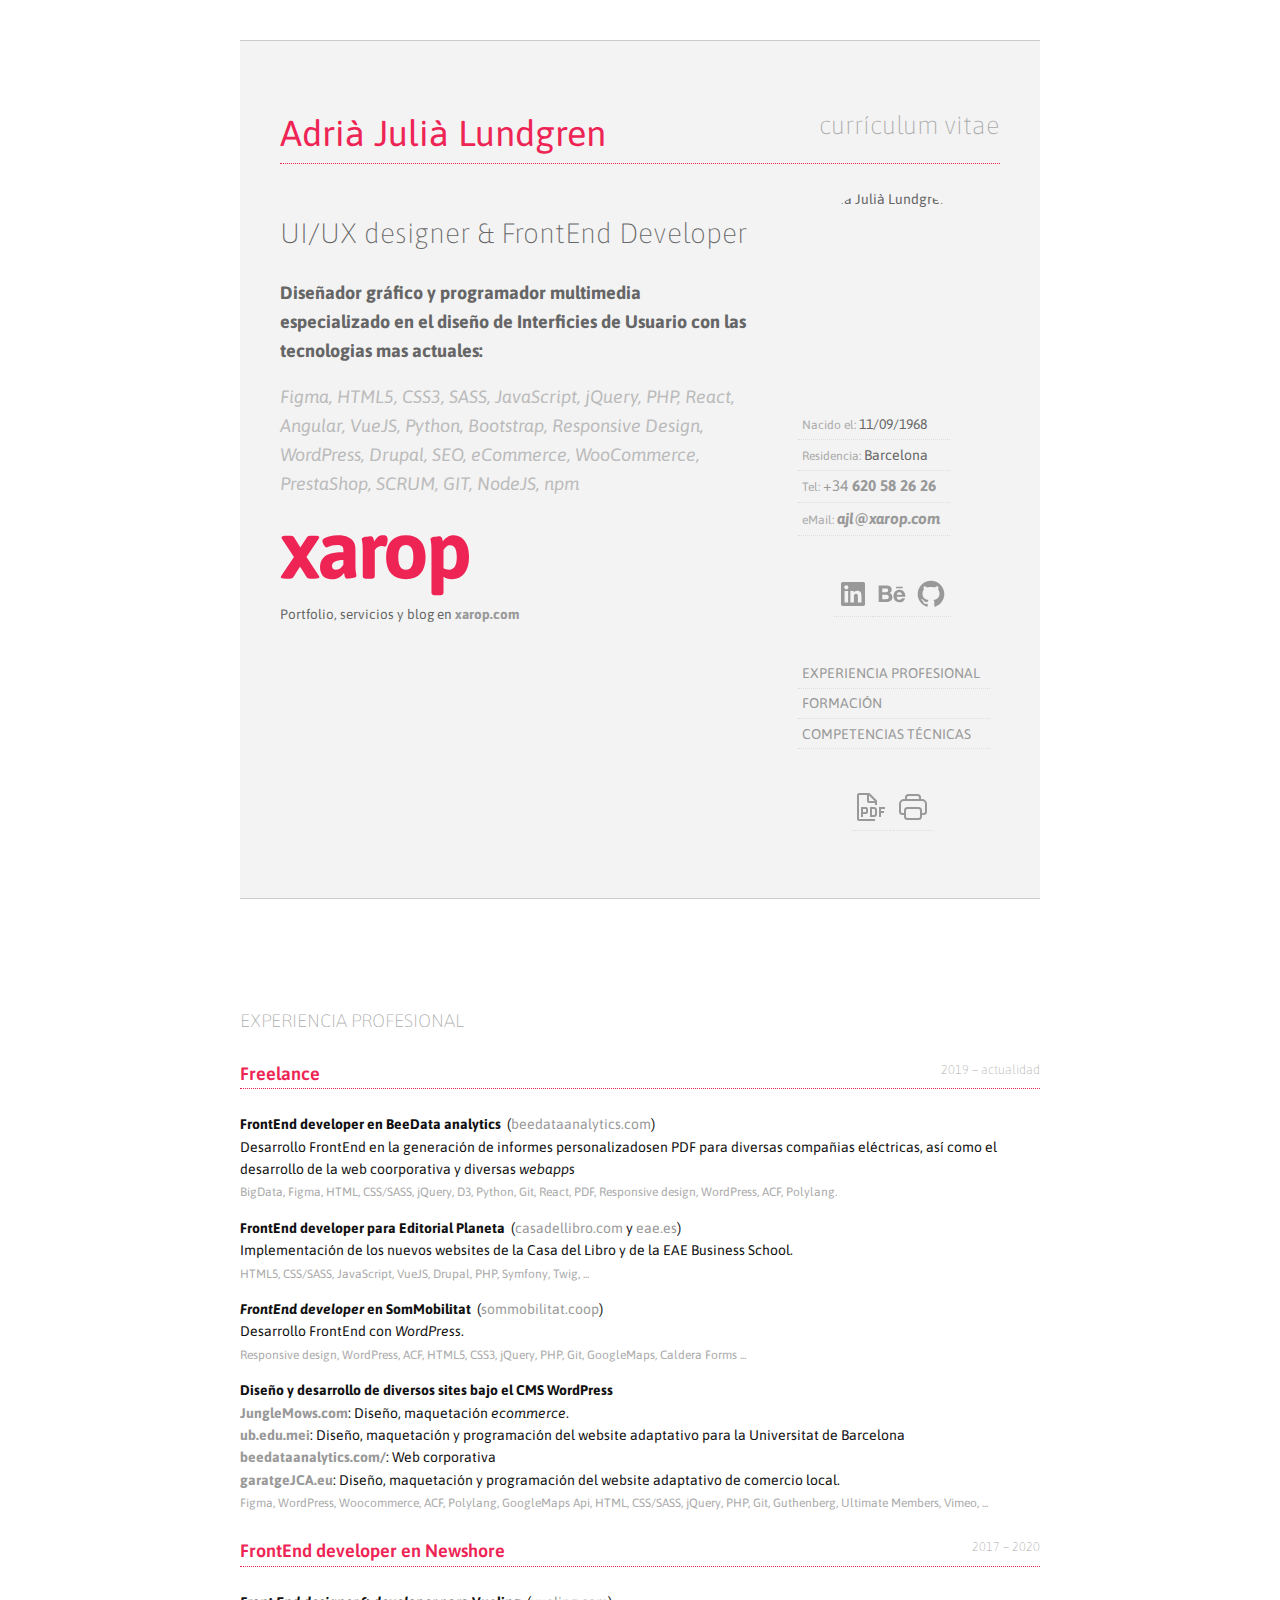
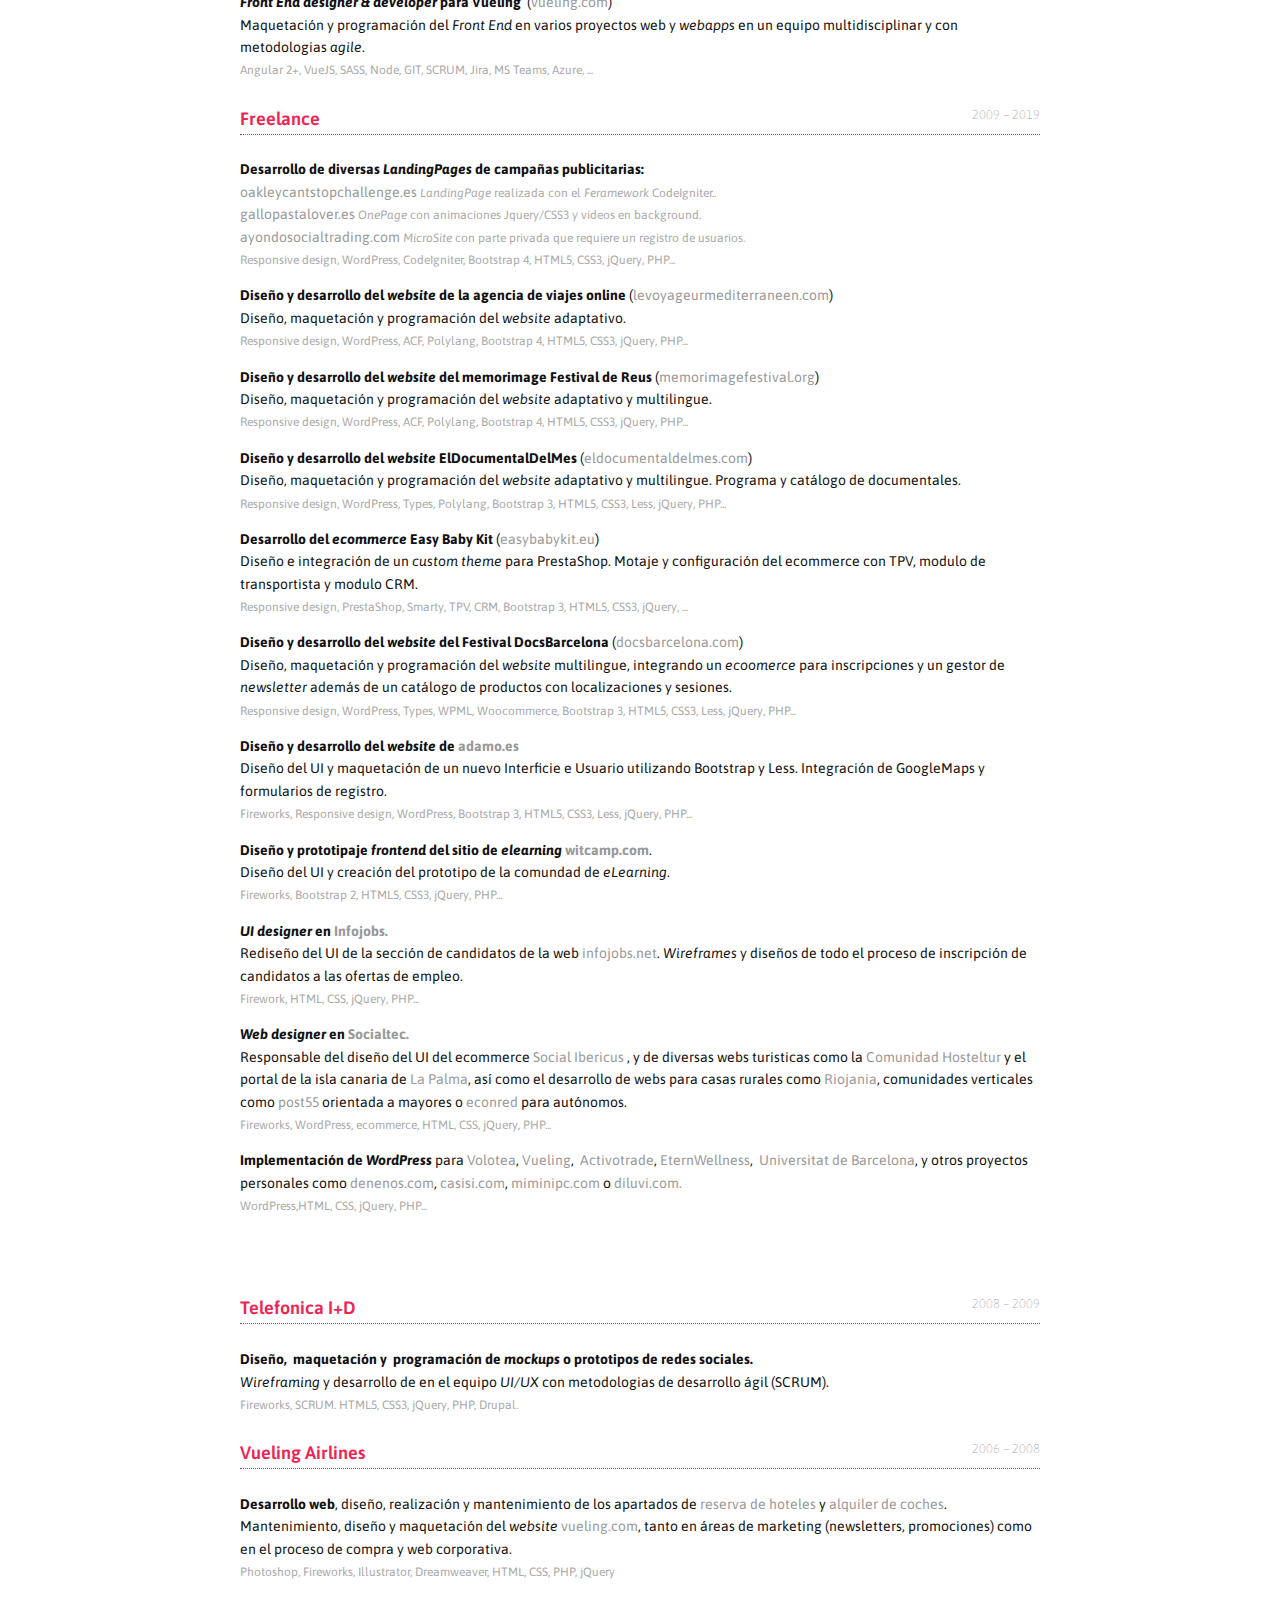
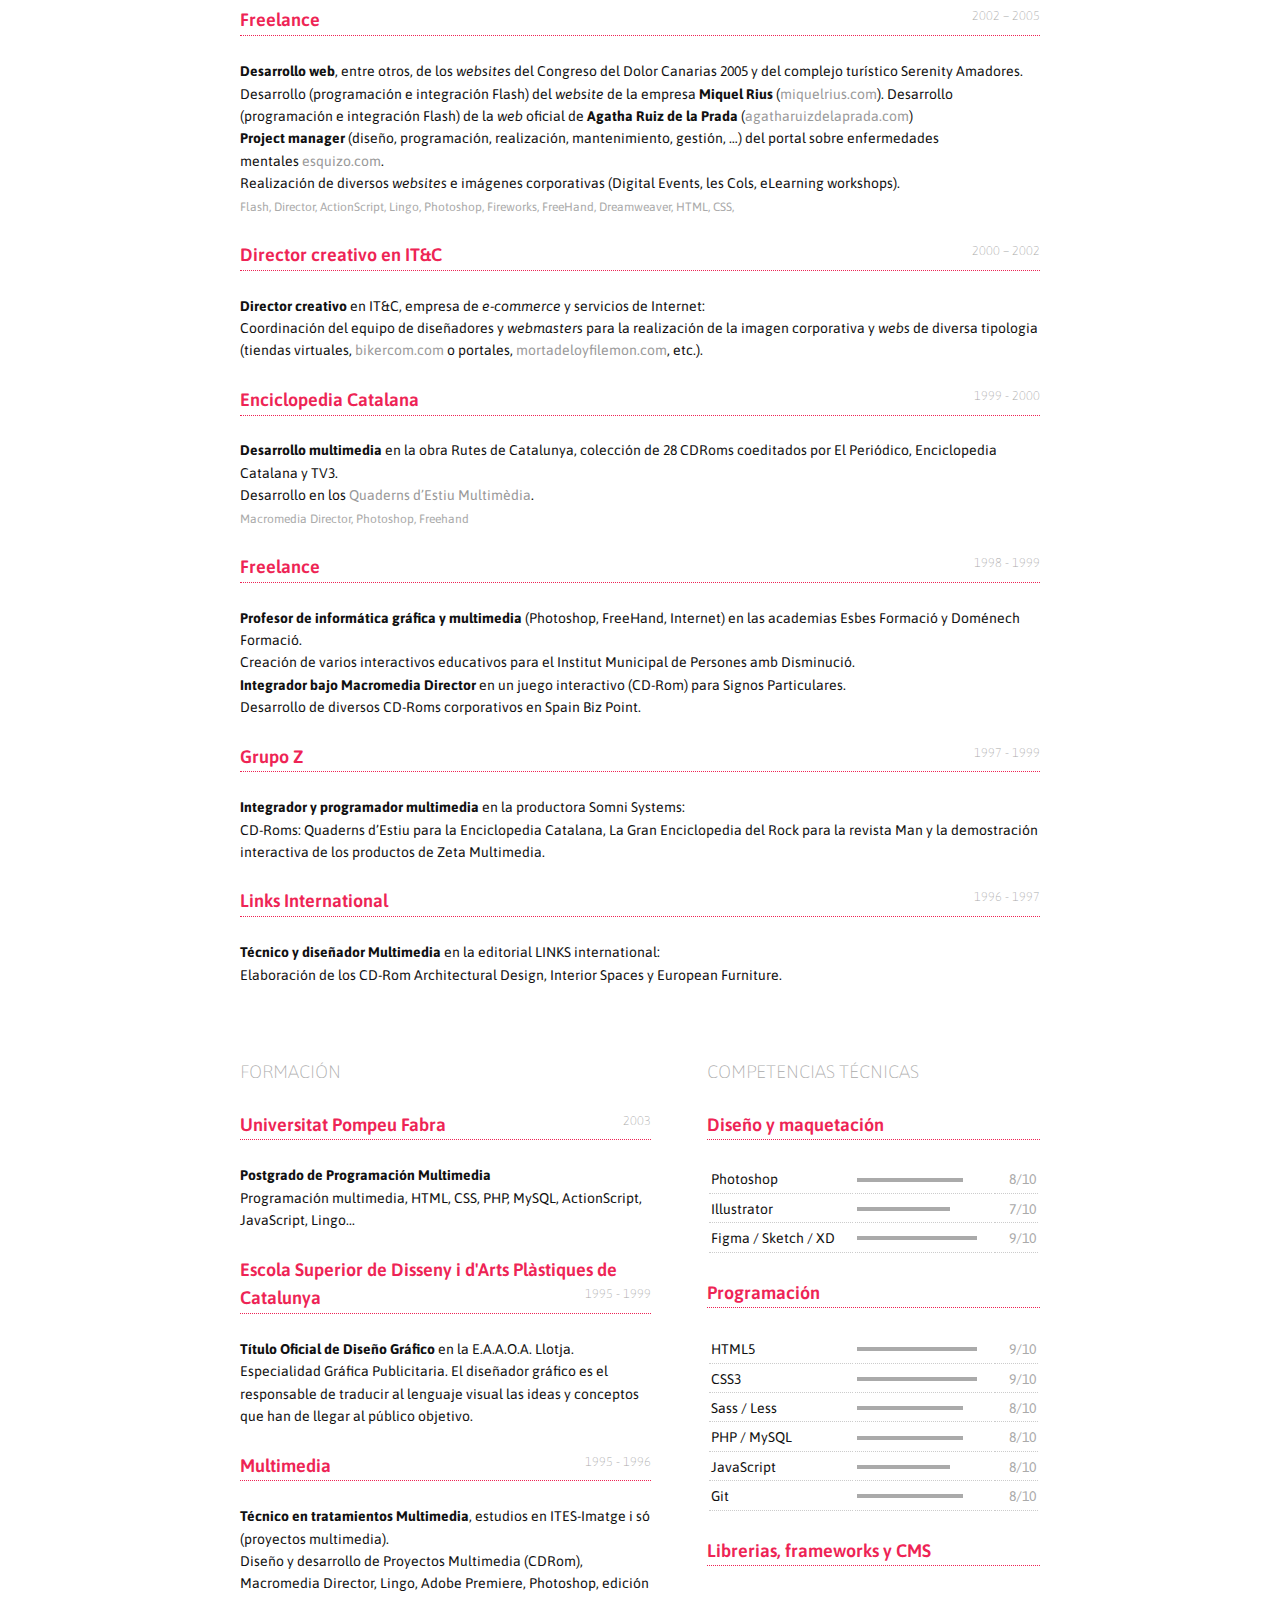
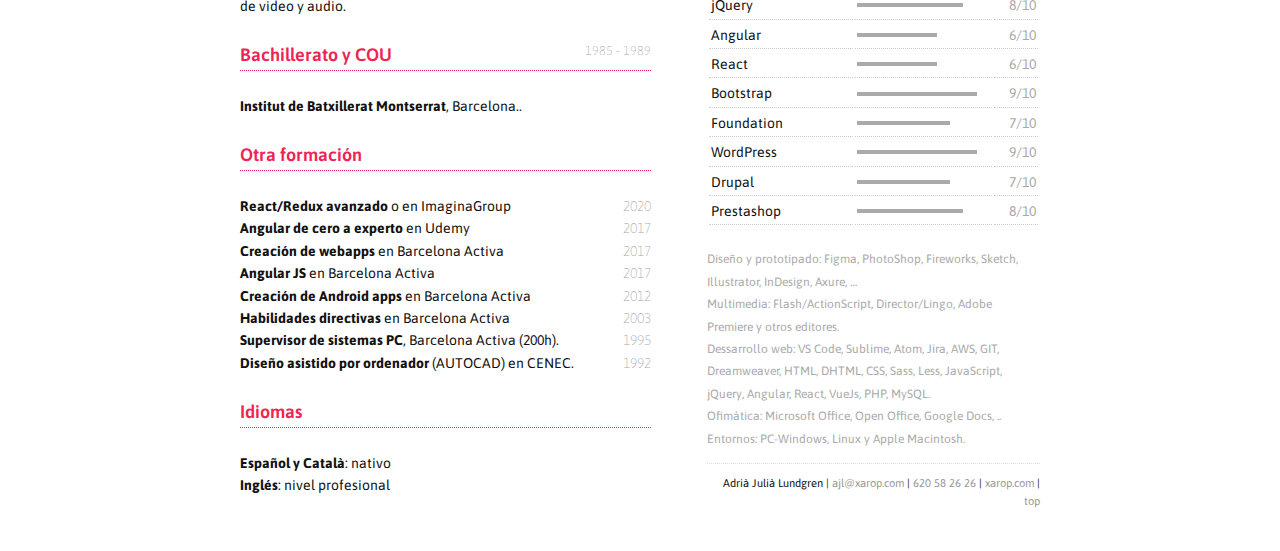
==== commit 108d68a6: "CV" ====
--- a/index.html
+++ b/index.html
@@ -89,7 +89,6 @@
 
     h4 {
       font-size: 18px;
-      color: #666;
       font-weight: 600;
     }
 
@@ -331,13 +330,12 @@
     <div class="intro">
       <h2>UI/UX designer & FrontEnd Developer</h2>
 
-      <strong>Diseñador gráfico y programador multimedia especializado en el diseño de Interficies de Usuario con las
-        tecnologias mas actuales:</strong>
-      <p><em>HTML5, CSS3, SASS, JavaScript, jQuery, PHP, React, Angular, VueJS, Python, Bootstrap, Responsive Design,
-          WordPress,
-          Drupal, SEO, eCommerce, WooCommerce, PrestaShop, SCRUM, GIT, NodeJS, npm</em></p>
-
-      <figure>
+      <p><strong>Diseñador gráfico y programador multimedia especializado en el diseño de Interficies de Usuario con las
+          tecnologias mas actuales:</strong></p>
+      <p><em>Figma, HTML5, CSS3, SASS, JavaScript, jQuery, PHP, React, Angular, VueJS, Python, Bootstrap, Responsive Design,
+          WordPress, Drupal, SEO, eCommerce, WooCommerce, PrestaShop, SCRUM, GIT, NodeJS, npm</em></p>
+
+      <figure style="margin-top:2em;">
         <a href="//xarop.com/" target="_blank">
           <svg xmlns="http://www.w3.org/2000/svg" width="189" height="61" fill="none" viewBox="0 0 189 61">
             <path fill="#EE2455"
@@ -497,16 +495,14 @@
       </p> -->
 
       <p><strong>Diseño y desarrollo de diversos sites bajo el CMS WordPress</strong> <br />
-        <strong><a href="//junglemows.com" target="_blank">JungleMows.com</a></strong>: Diseño, maquetación
-        <em>ecommerce</em>.<br />
+        <strong><a href="//junglemows.com" target="_blank">JungleMows.com</a></strong>: Diseño, maquetación <em>ecommerce</em>.<br />
         <strong><a href="//ub.edu/mei" target="_blank">ub.edu.mei</a></strong>: Diseño, maquetación y programación del
         website adaptativo para la Universitat de Barcelona<br />
-        <strong><a href="//beedataanalytics.com/" target="_blank">hbeedataanalytics.com/</a></strong>: Web
+        <strong><a href="//beedataanalytics.com/" target="_blank">beedataanalytics.com/</a></strong>: Web
         corporativa<br />
         <strong><a href="//www.garatgejca.eu/" target="_blank">garatgeJCA.eu</a></strong>: Diseño, maquetación y
         programación del website adaptativo de comercio local.<br />
-        <small>Figma, WordPress, ACF, Polylang, GoogleMaps Api, HTML, CSS/SASS, jQuery, PHP, Git, Guthenberg, Ultimate
-          Members, Vimeo, ...</small>
+        <small>Figma, WordPress, Woocommerce, ACF, Polylang, GoogleMaps Api, HTML, CSS/SASS, jQuery, PHP, Git, Guthenberg, Ultimate Members, Vimeo, ...</small>
       </p>
 
 
@@ -625,7 +621,7 @@
       Adrià Julià Lundgren CV |
       <a href="mailto:ajl@xarop.com">ajl@xarop.com</a> |
       <a href="tel:+34 620582626">+34 620 58 26 26</a> |
-      <a href="http;//xarop.com">xarop.com</a>
+      <a href="//xarop.com">xarop.com</a>
     </footer>
 
   </section>
@@ -719,7 +715,7 @@
       Adrià Julià Lundgren CV |
       <a href="mailto:ajl@xarop.com">ajl@xarop.com</a> |
       <a href="tel:+34 620582626">+34 620 58 26 26</a> |
-      <a href="http;//xarop.com">xarop.com</a>
+      <a href="//xarop.com">xarop.com</a>
     </footer>
 
   </section>
@@ -729,12 +725,12 @@
     <section id="page2" class="page">
       <h3>FORMACIÓN</h3>
       <article>
-        <h4 class="title">Postgrado de Programación Multimedia<span>2003</span></h4>
-        <p><strong>Universidad Pompeu Fabra</strong><br />
+        <h4 class="title">Universitat Pompeu Fabra<span>2003</span></h4>
+        <p><strong>Postgrado de Programación Multimedia</strong><br />
           Programación multimedia, HTML, CSS, PHP, MySQL, ActionScript, JavaScript, Lingo...</p>
       </article>
       <article>
-        <h4 class="title">Escola Superior de disseny Llotja<span>1995 - 1999</span></h4>
+        <h4 class="title">Escola Superior de Disseny i d'Arts Plàstiques de Catalunya<span>1995 - 1999</span></h4>
         <p><strong>Título Oficial de Diseño Gráfico</strong> en la E.A.A.O.A. Llotja. <br />
           Especialidad Gráfica Publicitaria. El diseñador gráfico es el responsable de traducir al lenguaje visual las
           ideas y conceptos que han de llegar al público objetivo.</p>
@@ -867,14 +863,14 @@
         </tr>
         <tr>
           <td class="first">Angular</td>
-          <td><span style="width:70%;"><span></td>
-          <td class="last">7/10</td>
+          <td><span style="width:60%;"><span></td>
+          <td class="last">6/10</td>
         </tr>
 
         <tr>
           <td class="first">React</td>
-          <td><span style="width:70%;"><span></td>
-          <td class="last">7/10</td>
+          <td><span style="width:60%;"><span></td>
+          <td class="last">6/10</td>
         </tr>
 
         <tr>
@@ -903,11 +899,11 @@
           <td class="last">8/10</td>
         </tr>
       </table>
-      <p><small>Diseño y prototipado: PhotoShop, Fireworks, Sketch, Illustrator, InDesign, Axure, …<br />
+      <p><small>Diseño y prototipado: Figma, PhotoShop, Fireworks, Sketch, Illustrator, InDesign, Axure, …<br />
           Multimedia: Flash/ActionScript, Director/Lingo, Adobe Premiere y otros editores.<br />
           Dessarrollo web: VS Code, Sublime, Atom, Jira, AWS, GIT, Dreamweaver, HTML, DHTML, CSS, Sass, Less,
           JavaScript,
-          jQuery, Angular 2+, AngularJS, VueJs, PHP, MySQL.<br />
+          jQuery, Angular, React, VueJs, PHP, MySQL.<br />
           Ofimática: Microsoft Office, Open Office, Google Docs, ..<br />
           Entornos: PC-Windows, Linux y Apple Macintosh.</small></p>
 
@@ -915,8 +911,11 @@
         Adrià Julià Lundgren |
         <a href="mailto:ajl@xarop.com">ajl@xarop.com</a> |
         <a href="tel:+34 620582626">620 58 26 26</a> |
-        <a href="http;//xarop.com">xarop.com</a>
-        <span class="no-print">| <a href="javascript:window.print()">IMPRIMIR</a> | <a href="#">top</a>
+        <a href="//xarop.com">xarop.com</a>
+        <span class="no-print">
+          | 
+          <!-- <a href="javascript:window.print()">IMPRIMIR</a> |  -->
+          <a href="#">top</a>
         </span>
       </footer>
 
@@ -926,15 +925,15 @@
 
 
 
- <!-- Google tag (gtag.js) -->
-<script async src="https://www.googletagmanager.com/gtag/js?id=UA-1298554-2"></script>
-<script>
-  window.dataLayer = window.dataLayer || [];
-  function gtag(){dataLayer.push(arguments);}
-  gtag('js', new Date());
-
-  gtag('config', 'UA-1298554-2');
-</script>
+  <!-- Google tag (gtag.js) -->
+  <script async src="https://www.googletagmanager.com/gtag/js?id=UA-1298554-2"></script>
+  <script>
+    window.dataLayer = window.dataLayer || [];
+    function gtag() { dataLayer.push(arguments); }
+    gtag('js', new Date());
+
+    gtag('config', 'UA-1298554-2');
+  </script>
 
 
 </body>
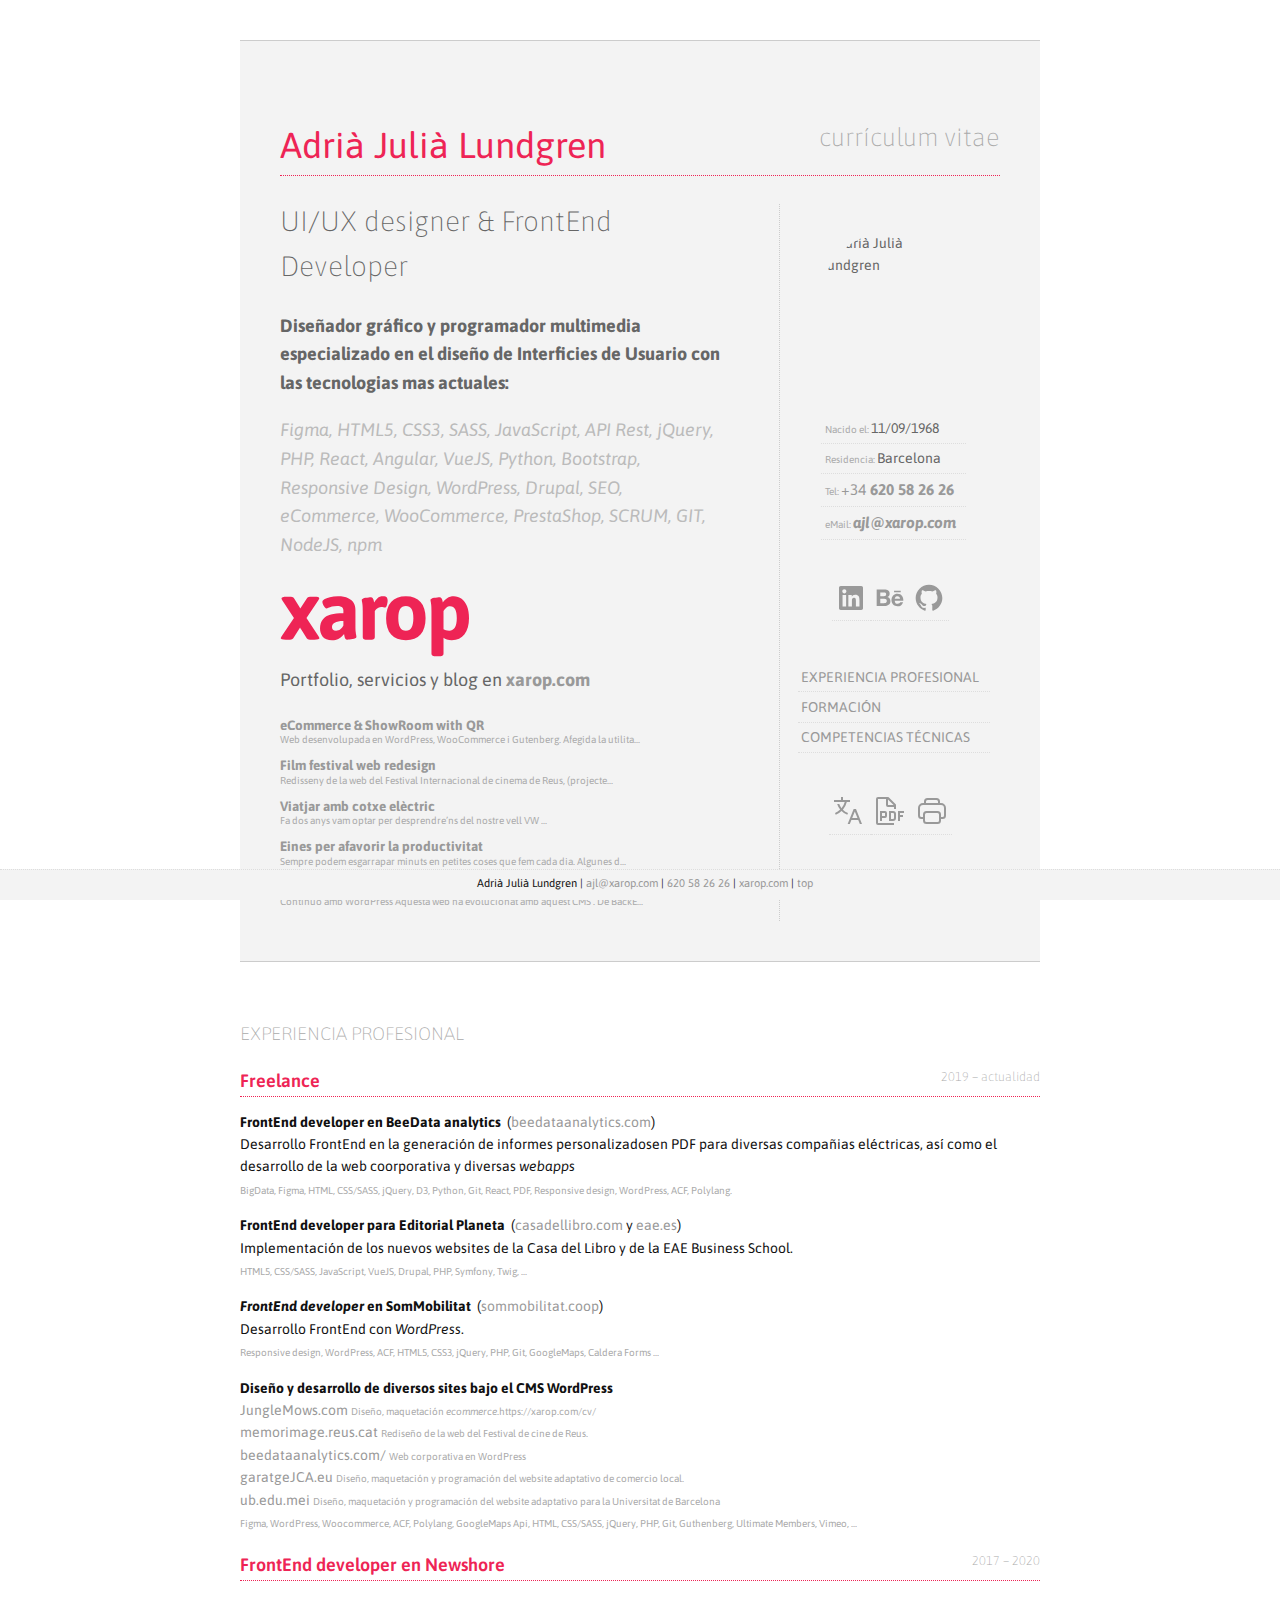
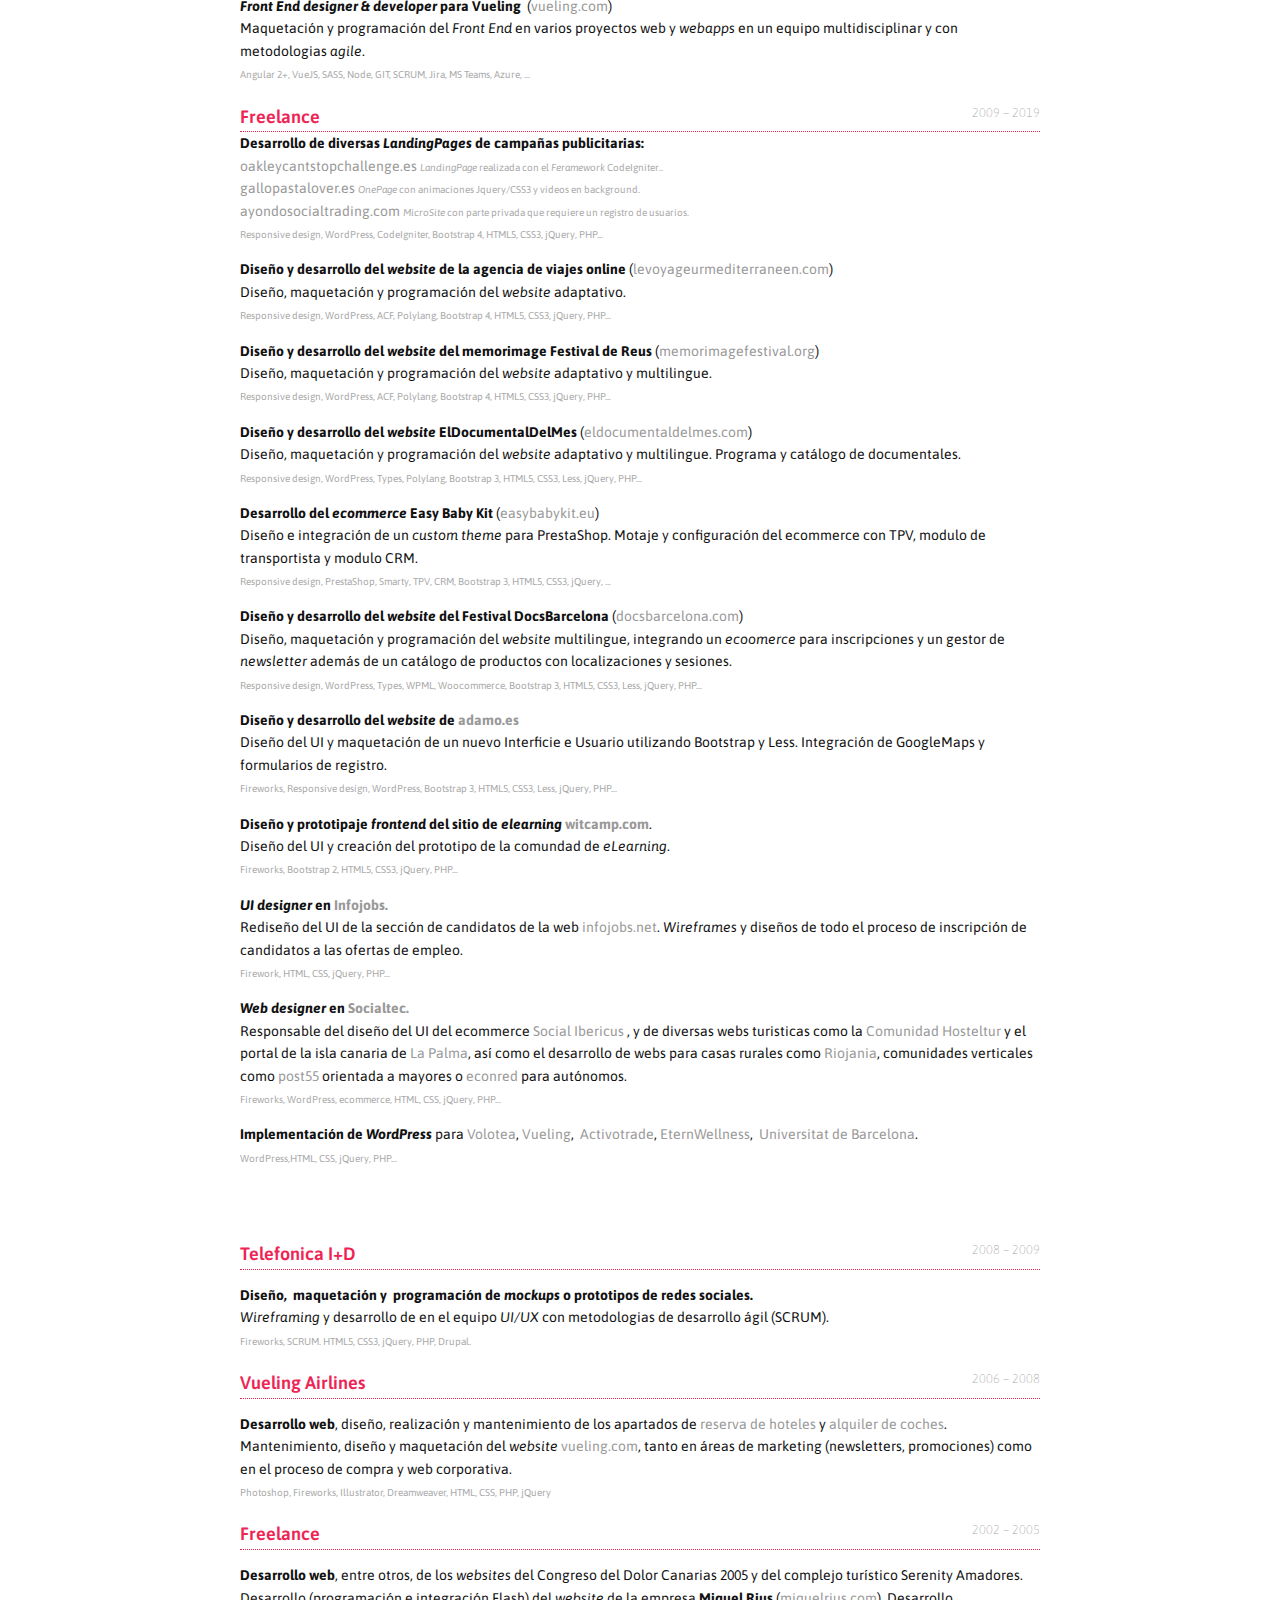
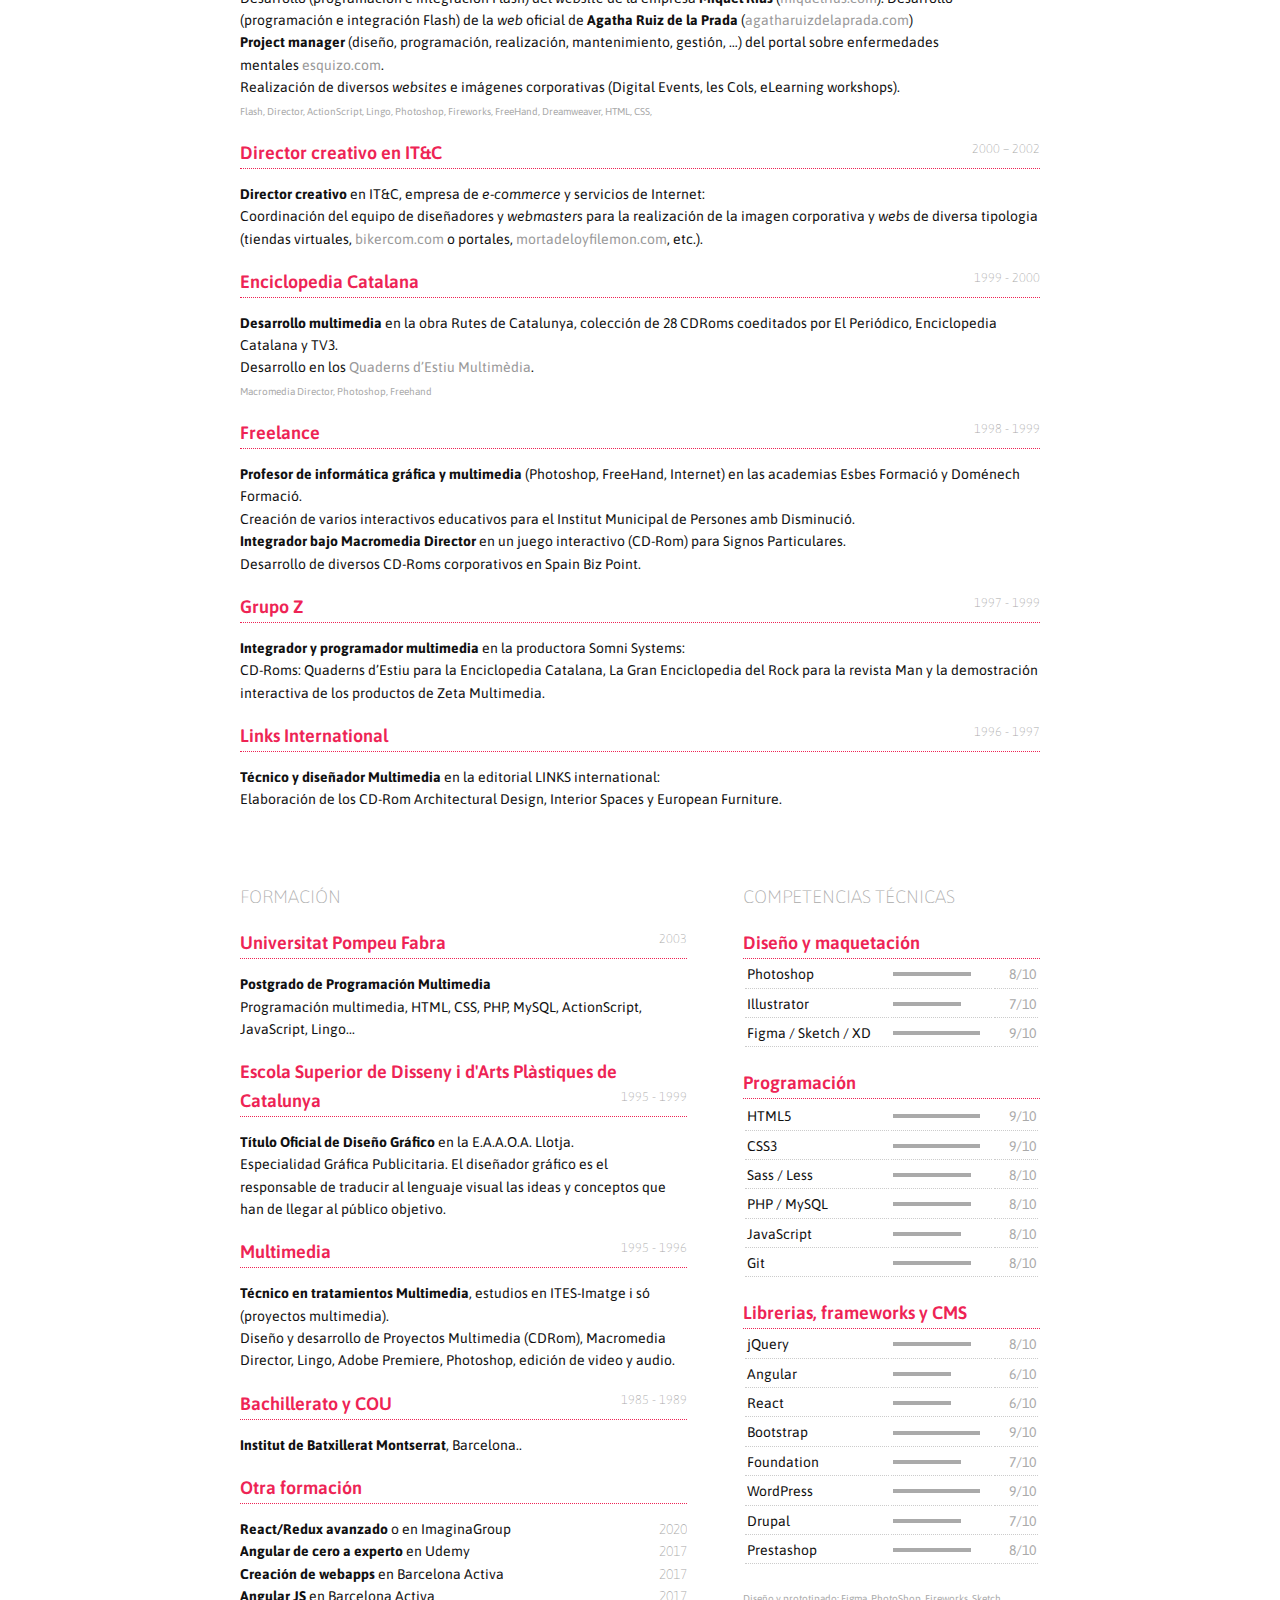
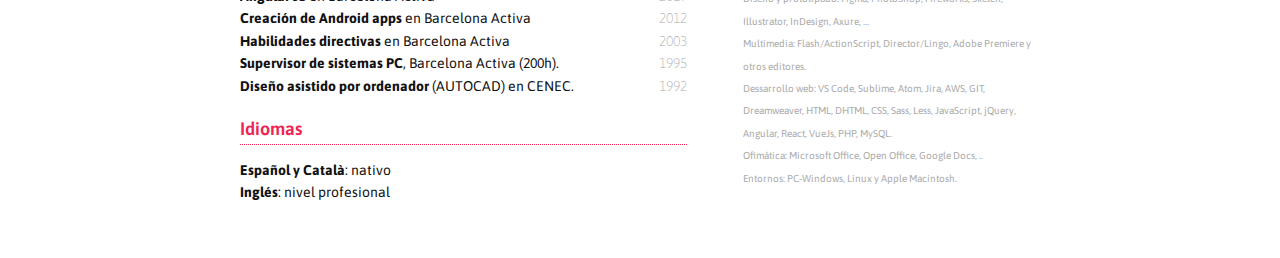
==== commit 9c560593: "update" ====
--- a/index.html
+++ b/index.html
@@ -1,3 +1,8 @@
+
+
+
+
+
 <!DOCTYPE html>
 
 <html lang="es">
@@ -15,324 +20,23 @@
     href="https://fonts.googleapis.com/css2?family=Asap:ital,wght@0,100;0,200;0,300;0,400;0,500;0,600;0,700;0,800;0,900;1,100;1,200;1,300;1,400;1,500;1,600;1,700;1,800;1,900&display=swap"
     rel="stylesheet">
 
-  <style type="text/css">
-    .print {
-      display: none;
-    }
-
-    html {
-      scroll-behavior: smooth;
-    }
-
-    body {
-      font-family: 'Asap', sans-serif;
-      font-size: 14px;
-      line-height: 1.6;
-      margin: 0 auto;
-      padding: 40px;
-      max-width: 800px;
-      color: #111;
-    }
-
-
-    figure {
-      margin: 0;
-    }
-
-    label {
-      display: block;
-      font-size: .75em;
-    }
-
-    img {
-      max-width: 100%;
-    }
-
-    header {
-      background: #F3F3F3;
-      padding: 40px;
-      display: table;
-      border-bottom: #CCC 1px solid;
-      border-top: #CCC 1px solid;
-      margin-bottom: 50px;
-    }
-
-    footer {
-      text-align: right;
-      font-size: .8em;
-      border-top: 1px dotted #ddd;
-      padding-top: 1em;
-      margin-top: 1em;
-    }
-
-    section {
-      padding-top: 40px;
-      display: block;
-      page-break-before: always;
-    }
-
-    h1 {
-      font-size: 36px;
-      font-weight: 400;
-    }
-
-    h2 {
-      font-size: 28px;
-      font-weight: 100;
-    }
-
-    h3 {
-      font-size: 18px;
-      color: #aaa;
-      font-weight: 100;
-    }
-
-    h4 {
-      font-size: 18px;
-      font-weight: 600;
-    }
-
-    small {
-      font-size: 12px;
-      color: #aaa;
-    }
-
-    .big {
-      font-size: 1.1em;
-    }
-
-    nav ul {
-      padding: 1em;
-      display: table;
-    }
-
-    nav li {
-      list-style: none;
-      padding: .25em;
-      border-bottom: dotted 1px #ddd;
-      width: 100%;
-    }
-
-    .social-links-menu {
-      margin: 1em auto;
-      padding: 1em;
-    }
-
-    .social-links-menu span {
-      display: none;
-    }
-
-    .social-links-menu li {
-      display: inline;
-      padding: .25em;
-    }
-
-    .clear {
-      clear: both;
-    }
-
-    .title {
-      border-bottom: #EE2455 dotted 1px;
-      color: #EE2455;
-    }
-
-    .title span,
-    .right {
-      float: right;
-      font-weight: 100;
-      text-align: right;
-      color: #aaa;
-    }
-
-    .title span {
-      font-size: 70%;
-    }
-
-    .sidebar {
-      float: right;
-      color: #666;
-      width: 30%;
-    }
-
-    .sidebar figure {
-      width: 180px;
-      height: 180px;
-      border-radius: 90px;
-      overflow: hidden;
-      margin: 0 auto;
-      margin-bottom: 2em;
-    }
-
-    .intro {
-      font-size: 18px;
-      color: #666;
-      font-weight: 400;
-      float: left;
-      width: 65%;
-    }
-
-    .intro em {
-      color: #bbb;
-    }
-
-    header a {
-      border: none;
-    }
-
-    a {
-      color: #999;
-      text-decoration: none;
-    }
-
-    a:hover {
-      color: black;
-    }
-
-    table.skill {
-      width: 100%;
-      margin-bottom: 20px;
-    }
-
-    table.skill td {
-      border: none;
-      border-bottom: #CCC dotted 1px;
-      padding: 2px;
-      margin: 2px;
-    }
-
-    table.skill td.first {
-      width: 140px;
-    }
-
-    table.skill td.last {
-      text-align: right;
-      width: 40px;
-      color: #aaa;
-    }
-
-    table.skill td span {
-      height: 4px;
-      display: block;
-      background: #aaa;
-    }
-
-
-    .row {
-      display: flex;
-      gap: 4em;
-    }
-
-
-
-    /* Smartphones (landscape) ----------- */
-    @media (max-width : 600px) {
-      .row {
-        display: block;
-      }
-
-      header {
-        text-align: center;
-      }
-
-      .intro {
-        width: 100%;
-        padding-bottom: 2em;
-      }
-
-      .sidebar {
-        float: none;
-        width: 100%;
-        margin-top: 20px;
-      }
-    }
-
-    /* Print ----------- */
-    @media print {
-      .page {
-        margin: 0;
-        border: initial;
-        border-radius: initial;
-        width: initial;
-        min-height: initial;
-        box-shadow: initial;
-        background: initial;
-        page-break-after: always;
-        overflow: hidden;
-      }
-
-      .sidebar {
-        padding-top: 2em;
-      }
-
-      .print {
-        display: block !important;
-      }
-
-      .no-print {
-        display: none !important;
-      }
-
-      body {
-        font-size: 12px;
-        line-height: 1.2;
-      }
-
-      .page {
-        position: relative;
-      }
-
-      footer {
-        position: absolute;
-        top: 0;
-        right: 0;
-        border: none;
-        width: 100%;
-        display: table;
-      }
-
-      small {
-        font-size: 10px;
-      }
-
-      header {
-        margin: -40px;
-      }
-
-      .intro {
-        width: 70%;
-      }
-
-      .sidebar {
-        text-align: right;
-        float: right;
-        width: 25%;
-        padding-left: 0;
-      }
-
-      .sidebar img {
-        float: right;
-        margin-right: 0;
-        max-width: 100%;
-      }
-
-      .title {
-        margin: 0;
-        margin-top: 1em;
-      }
-    }
-  </style>
+  <link  href="styles.css" rel="stylesheet">
+
+  
 </head>
 
 <body>
   <header id="page0" class="page">
-    <h1 class="title">Adrià Julià Lundgren<span>currículum vitae</span></h1>
-
+  <h1 class="title">Adrià Julià Lundgren<span>currículum vitae</span></h1>
+
+  <div class="row">
+    
     <div class="intro">
       <h2>UI/UX designer & FrontEnd Developer</h2>
 
       <p><strong>Diseñador gráfico y programador multimedia especializado en el diseño de Interficies de Usuario con las
           tecnologias mas actuales:</strong></p>
-      <p><em>Figma, HTML5, CSS3, SASS, JavaScript, jQuery, PHP, React, Angular, VueJS, Python, Bootstrap, Responsive Design,
+      <p><em>Figma, HTML5, CSS3, SASS, JavaScript, API Rest, jQuery, PHP, React, Angular, VueJS, Python, Bootstrap, Responsive Design,
           WordPress, Drupal, SEO, eCommerce, WooCommerce, PrestaShop, SCRUM, GIT, NodeJS, npm</em></p>
 
       <figure style="margin-top:2em;">
@@ -348,11 +52,12 @@
         </label>
       </figure>
 
-
-    </div>
+      <h4> </h4><p class="post"><a href="https://xarop.com/ecommerce-showroom-with-qr/" target="_blank"><strong>eCommerce &#038; ShowRoom with QR</strong><br/><small>Web desenvolupada en WordPress, WooCommerce i Gutenberg. Afegida la utilita...</small></a></p><p class="post"><a href="https://xarop.com/film-festival-web-redesign/" target="_blank"><strong>Film festival web redesign</strong><br/><small>Redisseny de la web del Festival Internacional de cinema de Reus, (projecte...</small></a></p><p class="post"><a href="https://xarop.com/viatjar-amb-cotxe-electric/" target="_blank"><strong>Viatjar amb cotxe elèctric</strong><br/><small>Fa dos anys vam optar per&nbsp;desprendre&#8217;ns&nbsp;del nostre vell VW ...</small></a></p><p class="post"><a href="https://xarop.com/eines-per-afavorir-la-productivitat/" target="_blank"><strong>Eines per afavorir la productivitat</strong><br/><small>Sempre podem esgarrapar minuts en petites coses que fem cada dia. Algunes d...</small></a></p><p class="post"><a href="https://xarop.com/backend/" target="_blank"><strong>BackEnd</strong><br/><small>Continuo amb WordPress Aquesta web ha evolucionat amb aquest CMS . De BackE...</small></a></p>    </div>
+    
+    
     <nav class="sidebar">
       <figure>
-        <img title="Adrià Julià Lundgren" src="//xarop.com/cv/ajl0.jpg" alt="Adrià Julià Lundgren" />
+        <img title="Adrià Julià Lundgren" src="//xarop.com/cv/ajl.jpg" alt="Adrià Julià Lundgren" />
       </figure>
       <ul>
         <li><small>Nacido el: </small>11/09/1968</li>
@@ -400,9 +105,9 @@
       </ul>
 
       <ul class="no-print">
-        <li><a href="#page1"> EXPERIENCIA PROFESIONAL</a></li>
-        <li><a href="#page2">FORMACIÓN</a></li>
-        <li><a href="#page3">COMPETENCIAS TÉCNICAS</a></li>
+        <li><a href="#experience">EXPERIENCIA PROFESIONAL</a></li>
+        <li><a href="#formation">FORMACIÓN</a></li>
+        <li><a href="#skills">COMPETENCIAS TÉCNICAS</a></li>
         <!-- <li>
           <a href="ajlcv.pdf" target="_blank">Descargar PDF</a>
         </li>
@@ -413,6 +118,12 @@
 
       <ul id="menu-print" class="social-links-menu no-print">
 
+        <li>
+          <a href="https://xarop-com.translate.goog/cv/?_x_tr_sl=es&_x_tr_tl=en&_x_tr_hl=ca&_x_tr_pto=wapp" target="_blank" title="Translate"><span>Translate</span>
+          <svg xmlns="http://www.w3.org/2000/svg" width="32" height="32" viewBox="0 0 32 32"><path fill="currentColor" d="M27.85 29H30l-6-15h-2.35l-6 15h2.15l1.6-4h6.85zm-7.65-6l2.62-6.56L25.45 23zM18 7V5h-7V2H9v3H2v2h10.74a14.71 14.71 0 0 1-3.19 6.18A13.5 13.5 0 0 1 7.26 9h-2.1a16.47 16.47 0 0 0 3 5.58A16.84 16.84 0 0 1 3 18l.75 1.86A18.47 18.47 0 0 0 9.53 16a16.92 16.92 0 0 0 5.76 3.84L16 18a14.48 14.48 0 0 1-5.12-3.37A17.64 17.64 0 0 0 14.8 7z"/></svg>
+          </a>
+        </li>
+        
         <li>
           <a href="ajlcv.pdf" target="_blank" title="Descargar PDF"><span>Descargar PDF</span>
             <svg xmlns="http://www.w3.org/2000/svg" width="32" height="32" viewBox="0 0 32 32">
@@ -424,7 +135,7 @@
         </li>
 
         <li>
-          <a href="javascript:window.print()" title="Imprimir"><span>Imprimir</span>
+          <a id="printButton" href="javascript:;" title="Imprimir"><span>Imprimir</span>
             <svg xmlns="http://www.w3.org/2000/svg" width="32" height="32" viewBox="0 0 32 32">
               <path fill="currentColor"
                 d="M24 6.5V8h1a5 5 0 0 1 5 5v7.5a3.5 3.5 0 0 1-3.5 3.5H25v1.5a3.5 3.5 0 0 1-3.5 3.5h-11A3.5 3.5 0 0 1 7 25.5V24H5.5A3.5 3.5 0 0 1 2 20.5V13a5 5 0 0 1 5-5h1V6.5A3.5 3.5 0 0 1 11.5 3h9A3.5 3.5 0 0 1 24 6.5m-14 0V8h12V6.5A1.5 1.5 0 0 0 20.5 5h-9A1.5 1.5 0 0 0 10 6.5m-1 19a1.5 1.5 0 0 0 1.5 1.5h11a1.5 1.5 0 0 0 1.5-1.5v-6a1.5 1.5 0 0 0-1.5-1.5h-11A1.5 1.5 0 0 0 9 19.5zM25 22h1.5a1.5 1.5 0 0 0 1.5-1.5V13a3 3 0 0 0-3-3H7a3 3 0 0 0-3 3v7.5A1.5 1.5 0 0 0 5.5 22H7v-2.5a3.5 3.5 0 0 1 3.5-3.5h11a3.5 3.5 0 0 1 3.5 3.5z" />
@@ -437,12 +148,10 @@
 
     </nav>
 
-  </header>
-
-
-
-
-  <section id="page1" class="page">
+  </div>
+
+  </header>  <main>
+  <section id="experience" class="page">
     <h3>EXPERIENCIA PROFESIONAL</h3>
 
     <article>
@@ -494,14 +203,20 @@
         <small>Responsive design, WordPress, ACF, Polylang, Bootstrap 4, HTML5, CSS3, jQuery, PHP...</small>
       </p> -->
 
-      <p><strong>Diseño y desarrollo de diversos sites bajo el CMS WordPress</strong> <br />
-        <strong><a href="//junglemows.com" target="_blank">JungleMows.com</a></strong>: Diseño, maquetación <em>ecommerce</em>.<br />
-        <strong><a href="//ub.edu/mei" target="_blank">ub.edu.mei</a></strong>: Diseño, maquetación y programación del
-        website adaptativo para la Universitat de Barcelona<br />
-        <strong><a href="//beedataanalytics.com/" target="_blank">beedataanalytics.com/</a></strong>: Web
-        corporativa<br />
-        <strong><a href="//www.garatgejca.eu/" target="_blank">garatgeJCA.eu</a></strong>: Diseño, maquetación y
-        programación del website adaptativo de comercio local.<br />
+      <p>
+        <strong>Diseño y desarrollo de diversos sites bajo el CMS WordPress</strong> <br />
+        
+        <a href="//junglemows.com" target="_blank">JungleMows.com</a> 
+        <small>Diseño, maquetación <em>ecommerce</em>.https://xarop.com/cv/</small><br />
+        <a href="memorimage.reus.cat/" target="_blank">memorimage.reus.cat</a> 
+        <small>Rediseño de la web del Festival de cine de Reus.</small><br />
+        <a href="//beedataanalytics.com" target="_blank">beedataanalytics.com/</a> 
+        <small>Web corporativa en WordPress</small><br />
+        <a href="//www.garatgejca.eu" target="_blank">garatgeJCA.eu</a> 
+        <small>Diseño, maquetación y programación del website adaptativo de comercio local.</small><br />
+        <a href="//ub.edu/mei" target="_blank">ub.edu.mei</a> 
+        <small>Diseño, maquetación y programación del website adaptativo para la Universitat de Barcelona</small><br />
+
         <small>Figma, WordPress, Woocommerce, ACF, Polylang, GoogleMaps Api, HTML, CSS/SASS, jQuery, PHP, Git, Guthenberg, Ultimate Members, Vimeo, ...</small>
       </p>
 
@@ -608,10 +323,7 @@
       <p><strong>Implementación de <em>WordPress</em></strong> para <a href="//www.volotea.com/"
           target="_blank">Volotea</a>, <a href="//vuelingnews.com/" target="_blank">Vueling</a>,  <a
           href="//www.activotrade.com/" target="_blank">Activotrade</a>, <a href="//eternwellness.com/"
-          target="_blank">EternWellness</a>,  <a href="//www.ub.edu/mei/">Universitat de Barcelona</a>, y otros
-        proyectos personales como <a href="//www.denenos.com/" target="_blank">denenos.com</a>,<a
-          href="//www.miminipc.com/" target="_blank"> casisi.com</a>, <a href="//www.miminipc.com/"
-          target="_blank">miminipc.com</a> o <a href="//www.diluvi.com/" target="_blank">diluvi.com.</a><br />
+          target="_blank">EternWellness</a>,  <a href="//www.ub.edu/mei/">Universitat de Barcelona</a>.<br />
         <small>WordPress,HTML, CSS, jQuery, PHP...</small>
       </p>
 
@@ -626,7 +338,7 @@
 
   </section>
 
-  <section id="page1b" class="page">
+  <section id="experience2" class="page">
     <article>
       <h4 class="title">Telefonica I+D<span>2008 – 2009</span></h4>
       <p> <strong>Diseño,  maquetación y  programación de </em><em>mockups </em>o prototipos de redes
@@ -722,7 +434,7 @@
 
 
   <div class="row">
-    <section id="page2" class="page">
+    <section id="formation" class="page">
       <h3>FORMACIÓN</h3>
       <article>
         <h4 class="title">Universitat Pompeu Fabra<span>2003</span></h4>
@@ -770,15 +482,15 @@
 
     </section>
 
-    <section id="page3" class="page">
+    <section id="skills" class="page">
       <h3>COMPETENCIAS TÉCNICAS</h3>
       <h4 class="title">Diseño y maquetación</h4>
       <table class="skill">
         <!-- <tr>
-        <td class="first">Fireworks</td>
-        <td><span style="width:90%;"><span></td>
-        <td class="last">9/10</td>
-      </tr> -->
+          <td class="first">Fireworks</td>
+          <td><span style="width:90%;"><span></td>
+          <td class="last">9/10</td>
+        </tr> -->
         <tr>
           <td class="first">Photoshop</td>
           <td><span style="width:80%;"><span></td>
@@ -790,20 +502,20 @@
           <td class="last">7/10</td>
         </tr>
         <!-- <tr>
-    <td class="first">Responsive design</td>
-    <td><span style="width:90%;"><span></td>
-    <td class="last">9/10</td>
-  </tr> -->
+          <td class="first">Responsive design</td>
+          <td><span style="width:90%;"><span></td>
+          <td class="last">9/10</td>
+       </tr> -->
         <tr>
           <td class="first">Figma / Sketch / XD</td>
           <td><span style="width:90%;"><span></td>
           <td class="last">9/10</td>
         </tr>
         <!-- <tr>
-    <td class="first">Flash</td>
-    <td><span style="width:80%;"><span></td>
-    <td class="last">8/10</td>
-  </tr> -->
+          <td class="first">Flash</td>
+          <td><span style="width:80%;"><span></td>
+          <td class="last">8/10</td>
+        </tr> -->
       </table>
       <h4 class="title">Programación</h4>
       <table class="skill">
@@ -819,10 +531,10 @@
           <td class="last">9/10</td>
         </tr>
         <!-- <tr>
-    <td class="first">Less</td>
-    <td><span style="width:70%;"><span></td>
-    <td class="last">7/10</td>
-  </tr> -->
+          <td class="first">Less</td>
+          <td><span style="width:70%;"><span></td>
+          <td class="last">7/10</td>
+        </tr> -->
         <tr>
           <td class="first">Sass / Less</td>
           <td><span style="width:80%;"><span></td>
@@ -838,16 +550,18 @@
           <td><span style="width:70%;"><span></td>
           <td class="last">8/10</td>
         </tr>
-        <!-- <tr>
-        <td class="first">MySQL</td>
-        <td><span style="width:60%;"><span></td>
-        <td class="last">6/10</td>
-      </tr> -->
-        <!-- <tr>
-    <td class="first">VSCode</td>
-    <td><span style="width:90%;"><span></td>
-    <td class="last">9/10</td>
-  </tr> -->
+        <!-- 
+        <tr>
+          <td class="first">MySQL</td>
+          <td><span style="width:60%;"><span></td>
+          <td class="last">6/10</td>
+        </tr> -->
+          <!-- <tr>
+          <td class="first">VSCode</td>
+          <td><span style="width:90%;"><span></td>
+          <td class="last">9/10</td>
+        </tr> 
+        -->
         <tr>
           <td class="first">Git</td>
           <td><span style="width:80%;"><span></td>
@@ -914,16 +628,18 @@
         <a href="//xarop.com">xarop.com</a>
         <span class="no-print">
           | 
-          <!-- <a href="javascript:window.print()">IMPRIMIR</a> |  -->
           <a href="#">top</a>
         </span>
       </footer>
 
     </section>
-  </div>
-
-
-
+  </div>  </main>
+
+  <script>
+    document.getElementById('printButton').addEventListener('click', function() {
+      window.print();
+    });
+  </script>
 
   <!-- Google tag (gtag.js) -->
   <script async src="https://www.googletagmanager.com/gtag/js?id=UA-1298554-2"></script>
--- a/styles.css
+++ b/styles.css
@@ -0,0 +1,358 @@
+.page {
+  margin: 0;
+  width: initial;
+  min-height: initial;
+  box-shadow: initial;
+  page-break-after: always;
+  overflow: hidden;
+  position: relative;
+}
+
+html {
+  scroll-behavior: smooth;
+}
+
+body {
+  font-family: 'Asap', sans-serif;
+  font-size: 12px;
+  line-height: 1.6;
+  margin: 0 auto;
+  padding: 40px;
+  max-width: 800px;
+  color: #111;
+}
+
+header {
+  background: #F3F3F3;
+}
+
+main {
+  line-height: 1.25;
+}
+
+.page {
+  position: relative;
+}
+
+figure {
+  margin: 0;
+}
+
+label {
+  display: block;
+}
+
+img {
+  max-width: 100%;
+}
+
+
+footer {
+  text-align: right;
+  font-size: .8em;
+  padding-top: 1em;
+  margin-top: 1em;
+  position: absolute;
+  top: 0;
+  right: 0;
+  width: 100%;
+  display: table;
+}
+
+
+section {
+  padding-top: 40px;
+  display: block;
+  page-break-before: always;
+}
+
+h1 {
+  font-size: 36px;
+  font-weight: 400;
+}
+
+h2 {
+  font-size: 28px;
+  font-weight: 100;
+}
+
+h3 {
+  font-size: 18px;
+  color: #aaa;
+  font-weight: 100;
+}
+
+h4 {
+  font-size: 18px;
+  font-weight: 600;
+}
+
+h5 {
+  margin: 0;
+}
+
+small {
+  font-size: 12px;
+  color: #aaa;
+}
+
+.big {
+  font-size: 1.1em;
+}
+
+nav ul {
+  padding: 1em;
+  display: table;
+  margin: 0 auto;
+}
+
+nav li {
+  list-style: none;
+  padding: .25em;
+  border-bottom: dotted 1px #ddd;
+  width: 100%;
+}
+
+.social-links-menu {
+  margin: 1em auto;
+  padding: 1em;
+}
+
+.social-links-menu span {
+  display: none;
+}
+
+.social-links-menu li {
+  display: inline;
+  padding: .25em;
+}
+
+.clear {
+  clear: both;
+}
+
+.post {
+  font-size: .75em;
+  line-height: 1;
+}
+
+.title {
+  border-bottom: #EE2455 dotted 1px;
+  color: #EE2455;
+}
+
+.title span,
+.right {
+  float: right;
+  font-weight: 100;
+  text-align: right;
+  color: #aaa;
+}
+
+.title span {
+  font-size: 70%;
+}
+
+.sidebar {
+  min-width: 220px;
+  color: #666;
+  border-left: dotted 1px #ccc;
+  float: right;
+  padding-left: 0;
+  padding-top: 2em;
+  margin-top: 2em;
+}
+
+.sidebar figure {
+  width: 140px;
+  height: 140px;
+  border-radius: 90px;
+  overflow: hidden;
+  margin: 0 auto;
+  margin-bottom: 2em;
+}
+
+.sidebar img {
+  float: right;
+  margin-right: 0;
+  max-width: 100%;
+}
+
+
+
+.intro {
+  font-size: 18px;
+  color: #666;
+  font-weight: 400;
+}
+
+.intro em {
+  color: #bbb;
+}
+
+
+
+a {
+  color: #999;
+  text-decoration: none;
+}
+
+a:hover {
+  color: black;
+}
+
+table.skill {
+  width: 100%;
+  margin-bottom: 20px;
+}
+
+table.skill td {
+  border: none;
+  border-bottom: #CCC dotted 1px;
+  padding: 2px;
+  margin: 2px;
+}
+
+table.skill td.first {
+  width: 140px;
+}
+
+table.skill td.last {
+  text-align: right;
+  width: 40px;
+  color: #aaa;
+}
+
+table.skill td span {
+  height: 4px;
+  display: block;
+  background: #aaa;
+}
+
+.row {
+  display: flex;
+  gap: 4em;
+}
+
+.print {
+  display: block;
+}
+
+.no-print,
+#gt-nvframe {
+  display: none;
+}
+
+
+
+small {
+  font-size: 10px;
+}
+
+
+
+
+
+.title {
+  margin: 0;
+  margin-top: 1em;
+}
+
+@media screen {
+  body {
+    font-size: 14px;
+  }
+
+  footer {
+    position: fixed !important;
+    bottom: 0;
+    top: auto;
+    left: 0;
+    width: 100%;
+    display: block;
+    background-color: #F3F3F3;
+    height: 20px;
+    padding: 5px;
+    text-align: center;
+  }
+
+  .print {
+    display: none;
+  }
+
+  .no-print,
+  #gt-nvframe {
+    display: initial;
+  }
+
+  header {
+    padding: 40px;
+    display: table;
+    border-bottom: #CCC 1px solid;
+    border-top: #CCC 1px solid;
+    margin-bottom: 50px;
+  }
+
+  .sidebar .no-print {
+    display: table;
+  }
+
+  footer {
+    position: initial;
+    border-top: 1px dotted #ddd;
+  }
+
+  main {
+    line-height: 1.6;
+  }
+
+  .page {
+    page-break-after: initial;
+    position: initial;
+  }
+
+}
+
+@media screen and (max-width: 800px) {
+  header {
+    text-align: center;
+  }
+
+  .row {
+    display: block;
+  }
+
+  .intro {}
+
+  .sidebar {
+    border: none;
+    width: 100%;
+  }
+
+
+}
+
+
+#whatsapp-widget {
+  position: fixed;
+  top: 20px;
+  right: 20px;
+  background-color: #25d366;
+  padding: 10px;
+  border-radius: 5px;
+  display: flex;
+  align-items: center;
+  cursor: pointer;
+}
+
+#whatsapp-widget a {
+  display: flex;
+  align-items: center;
+  color: #fff;
+  text-decoration: none;
+}
+
+#whatsapp-widget img {
+  width: 30px;
+  height: 30px;
+}